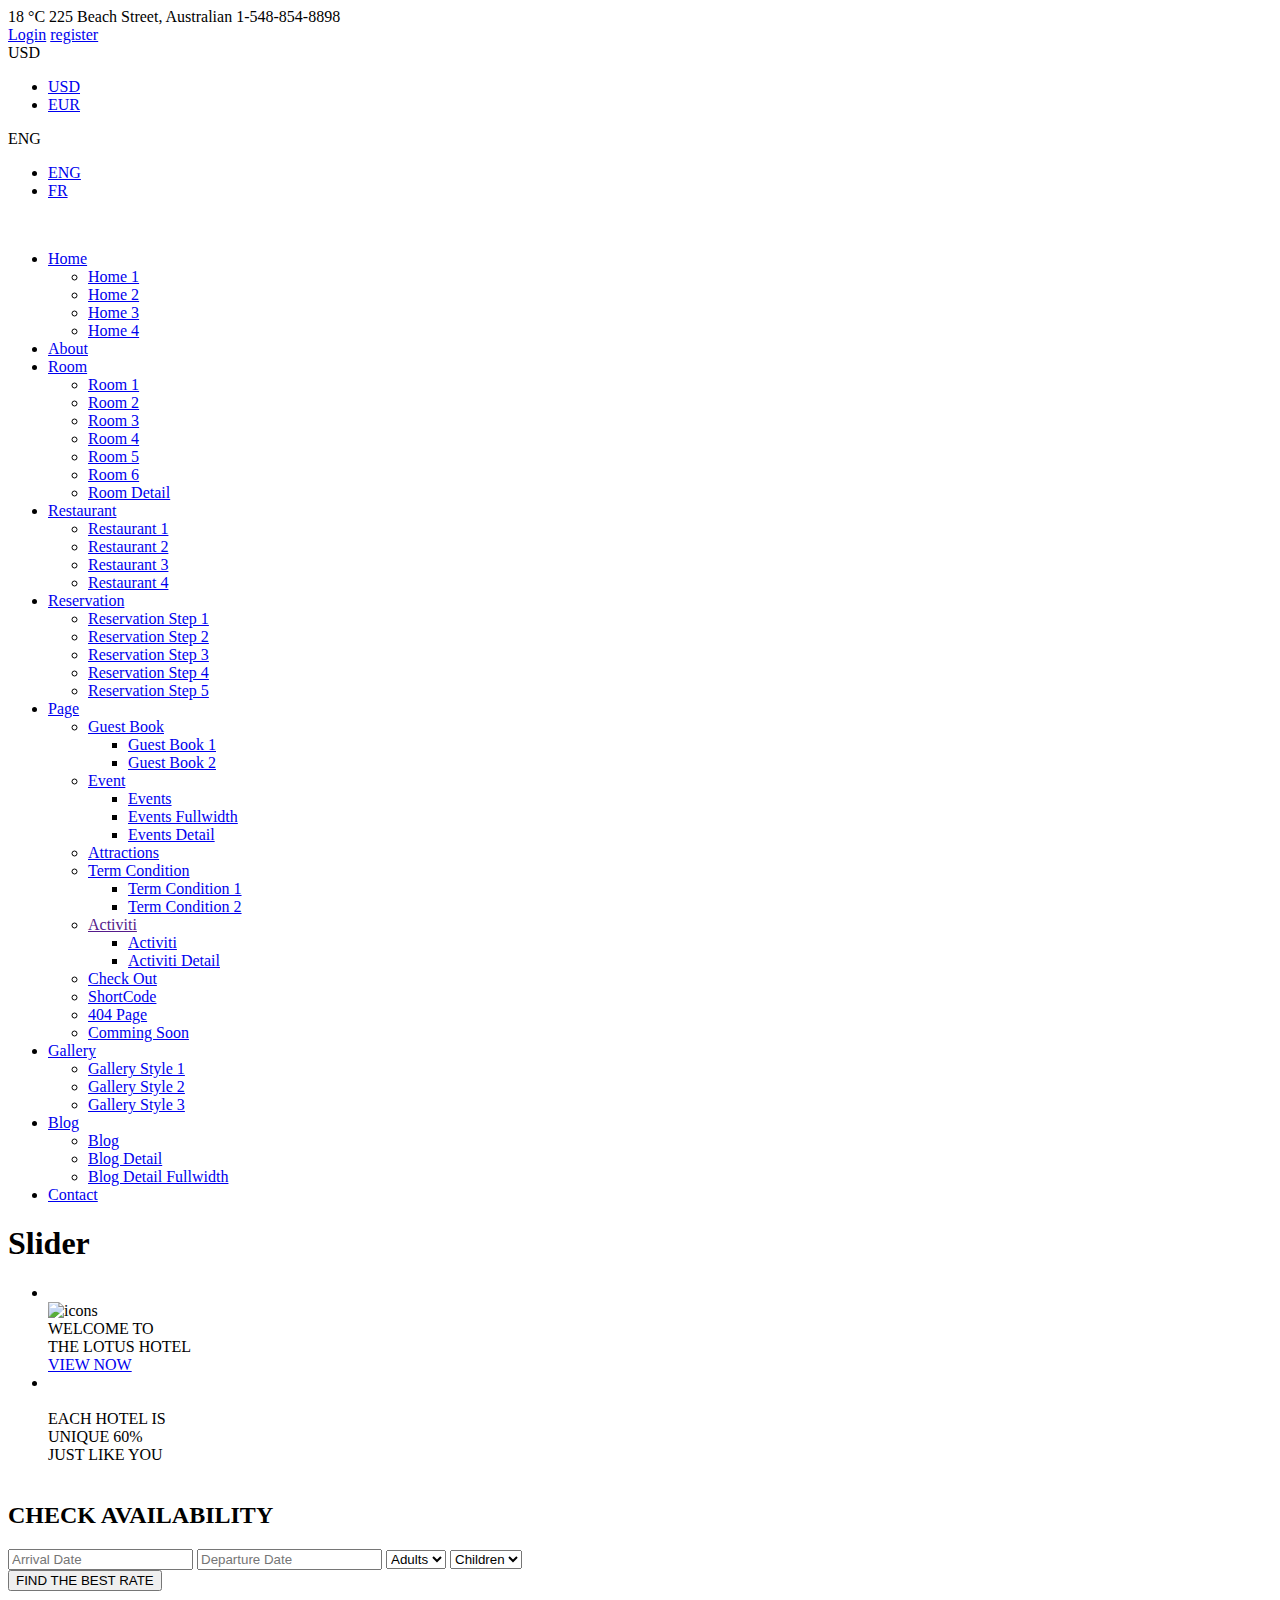
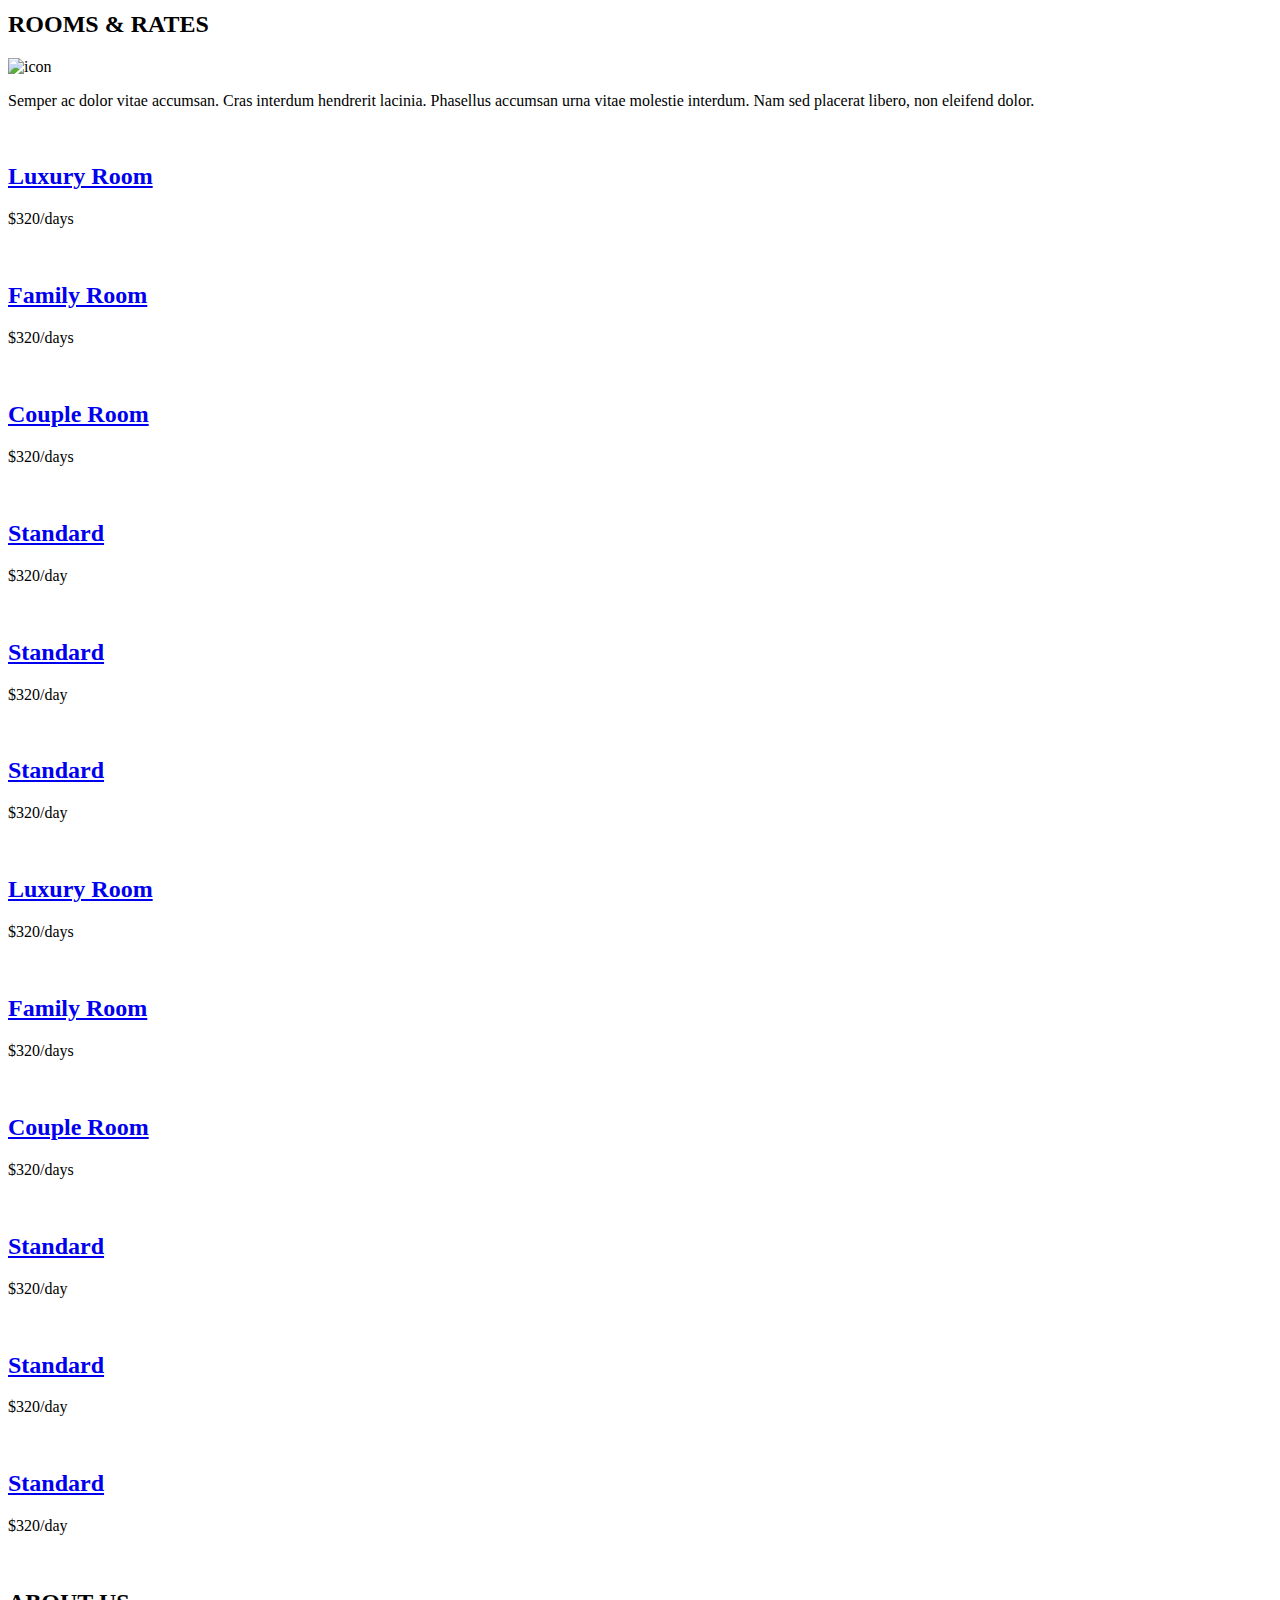
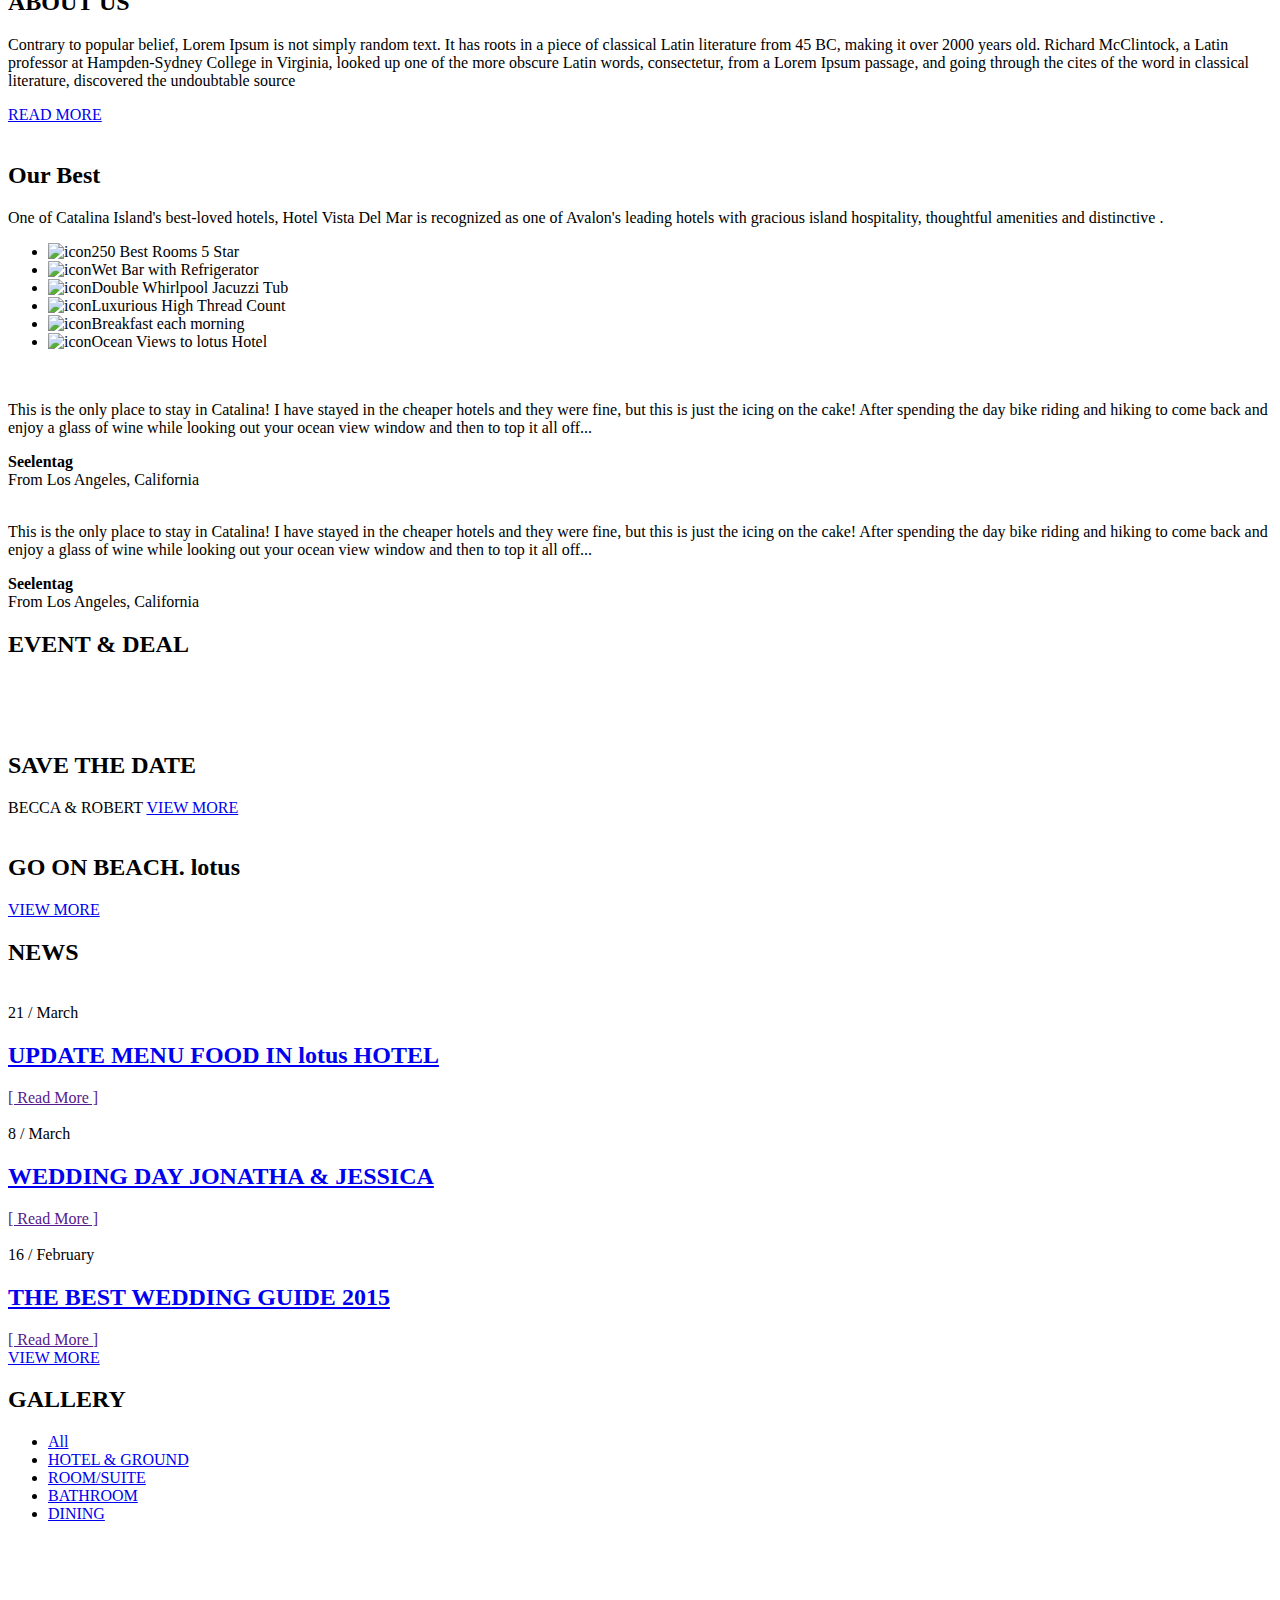
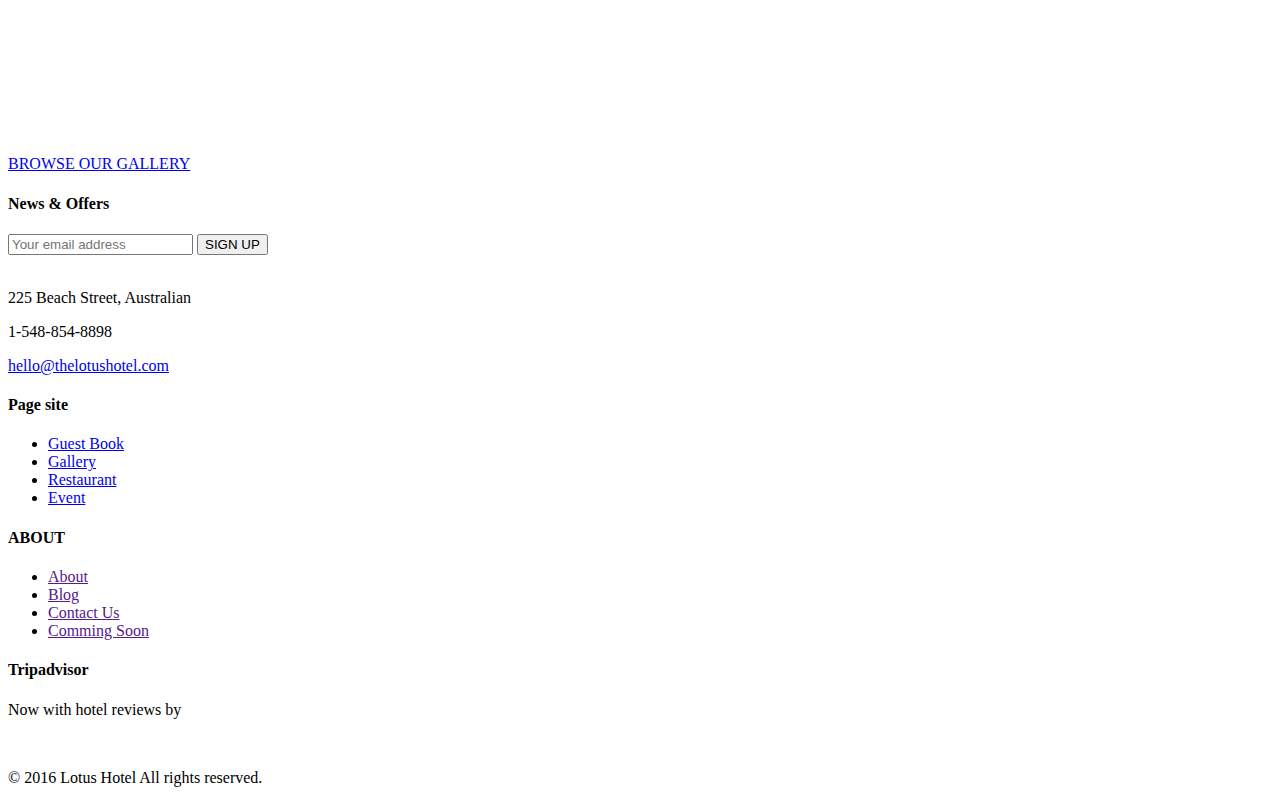
==== index.html @ 142d46b5 "Add files via upload" ====
<!DOCTYPE html>
<html lang="en">
<head>
    <meta charset="utf-8">
    <!-- TITLE -->
    <title>Index 1</title>

    <meta name="viewport" content="width=device-width, initial-scale=1.0, maximum-scale=1.0, user-scalable=no">
    <meta name="format-detection" content="telephone=no">
    <meta name="apple-mobile-web-app-capable" content="yes">
    <link rel="shortcut icon" href="images/favicon.png"/>

    <!-- GOOGLE FONT -->
    <link href='http://fonts.googleapis.com/css?family=Hind:400,300,500,600%7cMontserrat:400,700' rel='stylesheet' type='text/css'>

    <!-- CSS LIBRARY -->
    <link rel="stylesheet" type="text/css" href="css/lib/font-awesome.min.css">
    <link rel="stylesheet" type="text/css" href="css/lib/font-lotusicon.css">
    <link rel="stylesheet" type="text/css" href="css/lib/bootstrap.min.css">
    <link rel="stylesheet" type="text/css" href="css/lib/owl.carousel.css">
    <link rel="stylesheet" type="text/css" href="css/lib/jquery-ui.min.css">
    <link rel="stylesheet" type="text/css" href="css/lib/magnific-popup.css">
    <link rel="stylesheet" type="text/css" href="css/lib/settings.css">
    <link rel="stylesheet" type="text/css" href="css/lib/bootstrap-select.min.css">

    <!-- MAIN STYLE -->
    <link rel="stylesheet" type="text/css" href="css/style.css">
    
    <!--[if lt IE 9]>
        <script src="http://html5shim.googlecode.com/svn/trunk/html5.js"></script>
        <script src="http://css3-mediaqueries-js.googlecode.com/svn/trunk/css3-mediaqueries.js"></script>
    <![endif]-->
</head>

<!--[if IE 7]> <body class="ie7 lt-ie8 lt-ie9 lt-ie10"> <![endif]-->
<!--[if IE 8]> <body class="ie8 lt-ie9 lt-ie10"> <![endif]-->
<!--[if IE 9]> <body class="ie9 lt-ie10"> <![endif]-->
<!--[if (gt IE 9)|!(IE)]><!--> <body> <!--<![endif]-->
    
    <!-- PRELOADER -->
    <div id="preloader">
        <span class="preloader-dot"></span>
    </div>
    <!-- END / PRELOADER -->

    <!-- PAGE WRAP -->
    <div id="page-wrap">

        <!-- HEADER -->
        <header id="header">
            
            <!-- HEADER TOP -->
            <div class="header_top">
                <div class="container">
                    <div class="header_left float-left">
                        <span><i class="lotus-icon-cloud"></i> 18 °C</span>
                        <span><i class="lotus-icon-location"></i> 225 Beach Street, Australian</span>
                        <span><i class="lotus-icon-phone"></i> 1-548-854-8898</span>
                    </div>
                    <div class="header_right float-right">

                        <span class="login-register">
                            <a href="login.html">Login</a>
                            <a href="register.html">register</a>
                        </span>

                        <div class="dropdown currency">
                            <span>USD <i class="fa fa"></i></span>
                            <ul>
                                <li class="active"><a href="#">USD</a></li>
                                <li><a href="#">EUR</a></li>
                            </ul>
                        </div>

                        <div class="dropdown language">
                            <span>ENG</span>

                            <ul>
                                <li class="active"><a href="#">ENG</a></li>
                                <li><a href="#">FR</a></li>
                            </ul>
                        </div>

                    </div>
                </div>
            </div>
            <!-- END / HEADER TOP -->
            
            <!-- HEADER LOGO & MENU -->
            <div class="header_content" id="header_content">

                <div class="container">
                    <!-- HEADER LOGO -->
                    <div class="header_logo">
                        <a href="#"><img src="images/logo-header.png" alt=""></a>
                    </div>
                    <!-- END / HEADER LOGO -->
                    
                    <!-- HEADER MENU -->
                    <nav class="header_menu">
                        <ul class="menu">
                            <li class="current-menu-item">
                                <a href="index.html">Home <span class="fa fa-caret-down"></span></a>
                                <ul class="sub-menu">
                                    <li class="current-menu-item"><a href="index.html">Home 1</a></li>
                                    <li><a href="index-2.html">Home 2</a></li>
                                    <li><a href="index-3.html">Home 3</a></li>
                                    <li><a href="index-4.html">Home 4</a></li>
                                </ul>
                            </li>
                            <li><a href="about.html">About</a></li>
                            
                            <li>
                                <a href="#">Room <span class="fa fa-caret-down"></span></a>
                                <ul class="sub-menu">
                                    <li><a href="room-1.html">Room 1</a></li>
                                    <li><a href="room-2.html">Room 2</a></li>
                                    <li><a href="room-3.html">Room 3</a></li>
                                    <li><a href="room-4.html">Room 4</a></li>
                                    <li><a href="room-5.html">Room 5</a></li>
                                    <li><a href="room-6.html">Room 6</a></li>
                                    <li><a href="room-detail.html">Room Detail</a></li>
                                </ul>
                            </li>
                            <li>
                                <a href="#">Restaurant <span class="fa fa-caret-down"></span></a>
                                <ul class="sub-menu">
                                    <li><a href="restaurants-1.html">Restaurant 1</a></li>
                                    <li><a href="restaurants-2.html">Restaurant 2</a></li>
                                    <li><a href="restaurants-3.html">Restaurant 3</a></li>
                                    <li><a href="restaurants-4.html">Restaurant 4</a></li>
                                </ul>
                            </li>
                            <li>
                                <a href="#">Reservation <span class="fa fa-caret-down"></span></a>
                                <ul class="sub-menu">
                                    <li><a href="reservation-step-1.html">Reservation Step 1</a></li>
                                    <li><a href="reservation-step-2.html">Reservation Step 2</a></li>
                                    <li><a href="reservation-step-3.html">Reservation Step 3</a></li>
                                    <li><a href="reservation-step-4.html">Reservation Step 4</a></li>
                                    <li><a href="reservation-step-5.html">Reservation Step 5</a></li>
                                </ul>
                            </li>
                            <li>
                                <a href="#">Page <span class="fa fa-caret-down"></span></a>
                                <ul class="sub-menu">
                                    <li>
                                        <a href="#">Guest Book <span class="fa fa-caret-right"></span></a>
                                        <ul class="sub-menu">
                                            <li><a href="guest-book.html">Guest Book 1</a></li>
                                            <li><a href="guest-book-2.html">Guest Book 2</a></li>
                                        </ul>
                                    </li>
                                    
                                    <li>
                                        <a href="#">Event <span class="fa fa-caret-right"></span></a>
                                        <ul class="sub-menu">
                                            <li><a href="events.html">Events</a></li>
                                            <li><a href="events-fullwidth.html">Events Fullwidth</a></li>
                                            <li><a href="events-detail.html">Events Detail</a></li>
                                        </ul>
                                    </li>
                                    <li>
                                        <a href="attractions.html">Attractions</a>
                                    </li>
                                    <li>
                                        <a href="#">Term Condition <span class="fa fa-caret-right"></span></a>
                                        <ul class="sub-menu">
                                            <li><a href="term-condition.html">Term Condition 1</a></li>
                                            <li><a href="term-condition-2.html">Term Condition 2</a></li>
                                        </ul>
                                    </li>
                                    <li>
                                        <a href="">Activiti <span class="fa fa-caret-down"></span></a>
                                        <ul class="sub-menu">
                                            <li><a href="activiti.html">Activiti</a></li>
                                            <li><a href="activiti-detail.html">Activiti Detail</a></li>
                                        </ul>
                                    </li>
                                    <li><a href="check-out.html">Check Out</a></li>
                                    <li><a href="shortcode.html">ShortCode</a></li>
                                    <li><a href="page-404.html">404 Page</a></li>
                                    <li><a href="comingsoon.html">Comming Soon</a></li>
                                </ul>
                            </li>
                            <li>
                                <a href="#">Gallery <span class="fa fa-caret-down"></span></a>
                                <ul class="sub-menu">
                                    <li><a href="gallery.html">Gallery Style 1</a></li>
                                    <li><a href="gallery-2.html">Gallery Style 2</a></li>
                                    <li><a href="gallery-3.html">Gallery Style 3</a></li>
                                </ul>
                            </li>
                            <li>
                                <a href="#">Blog <span class="fa fa-caret-down"></span></a>
                                <ul class="sub-menu">
                                    <li><a href="blog.html">Blog</a></li>
                                    <li><a href="blog-detail.html">Blog Detail</a></li>
                                    <li><a href="blog-detail-fullwidth.html">Blog Detail Fullwidth</a></li>
                                </ul>
                            </li>
                            <li><a href="contact.html">Contact</a></li>
                        </ul>
                    </nav>
                    <!-- END / HEADER MENU -->

                    <!-- MENU BAR -->
                    <span class="menu-bars">
                        <span></span>
                    </span>
                    <!-- END / MENU BAR -->

                </div>
            </div>
            <!-- END / HEADER LOGO & MENU -->

        </header>
        <!-- END / HEADER -->
        
        <!-- BANNER SLIDER -->
        <section class="section-slider">
            <h1 class="element-invisible">Slider</h1>
            <div id="slider-revolution">
                <ul>
                    <li data-transition="fade">
                        <img src="images/slider/img-1.jpg" data-bgposition="left center" data-duration="14000" data-bgpositionend="right center" alt="">
                        
                        <div class="tp-caption sft fadeout slider-caption-sub slider-caption-1" data-x="center" data-y="100" data-speed="700" data-start="1500" data-easing="easeOutBack">
                         <img src="images/slider/hom1-slide1.png" alt="icons">
                        </div>

                        <div class="tp-caption sft fadeout slider-caption-sub slider-caption-1" data-x="center" data-y="240" data-speed="700" data-start="1500" data-easing="easeOutBack">
                         WELCOME TO
                        </div>

                        <div class="tp-caption sfb fadeout slider-caption slider-caption-sub-1" data-x="center" data-y="280" data-speed="700" data-easing="easeOutBack"  data-start="2000">THE LOTUS HOTEL</div>
                        
                        <a href="#" class="tp-caption sfb fadeout awe-btn awe-btn-12 awe-btn-slider" data-x="center" data-y="380" data-easing="easeOutBack" data-speed="700" data-start="2200">VIEW NOW</a>
                    </li> 

                    <li data-transition="fade">
                        <img src="images/slider/img-1.jpg" data-bgposition="left center" data-duration="14000" data-bgpositionend="right center" alt="">

                        <div class="tp-caption sft fadeout" data-x="center" data-y="195" data-speed="700" data-start="1300" data-easing="easeOutBack">
                          <img src="images/icon-slider-1.png" alt="">
                        </div>
            
                        <div class="tp-caption sft fadeout slider-caption-sub slider-caption-sub-3" data-x="center" data-y="220" data-speed="700" data-start="1500" data-easing="easeOutBack">
                           EACH HOTEL IS
                        </div>

                        <div class="tp-caption sfb fadeout slider-caption slider-caption-3" data-x="center" data-y="260" data-speed="700" data-easing="easeOutBack"  data-start="2000">
                            UNIQUE 60%
                        </div>
                        
                        <div class="tp-caption sfb fadeout slider-caption-sub slider-caption-sub-3" data-x="center" data-y="365" data-easing="easeOutBack" data-speed="700" data-start="2200">JUST LIKE YOU</div>

                        <div class="tp-caption sfb fadeout slider-caption-sub slider-caption-sub-3" data-x="center" data-y="395" data-easing="easeOutBack" data-speed="700" data-start="2400"><img src="images/icon-slider-2.png" alt=""></div>
                    </li> 

                </ul>
            </div>

        </section>
        <!-- END / BANNER SLIDER -->

        <!-- CHECK AVAILABILITY -->
        <section class="section-check-availability">
            <div class="container">
                <div class="check-availability">
                    <div class="row">
                        <div class="col-lg-3">
                            <h2>CHECK AVAILABILITY</h2>
                        </div>
                        <div class="col-lg-9">
                            <form id="ajax-form-search-room" action="search_step_2.php" method="post">
                                <div class="availability-form">
                                    <input type="text" name="arrive" class="awe-calendar from" placeholder="Arrival Date">
                                    <input type="text" name="departure" class="awe-calendar to" placeholder="Departure Date">

                                    <select class="awe-select" name="adults">
                                        <option>Adults</option>
                                        <option>1</option>
                                        <option>2</option>
                                        <option>3</option>
                                    </select>
                                    <select class="awe-select" name="children">
                                        <option>Children</option>
                                        <option>1</option>
                                        <option>2</option>
                                        <option>3</option>
                                    </select>
                                    <div class="vailability-submit">
                                        <button class="awe-btn awe-btn-13">FIND THE BEST RATE</button>
                                    </div>
                                </div>
                            </form>
                        </div>
                    </div>
                </div>
            </div>
        </section>
        <!-- END / CHECK AVAILABILITY -->

        <!-- ACCOMD ODATIONS -->
        <section class="section-accomd awe-parallax bg-14">
            <div class="container">
                <div class="accomd-modations">
                    <div class="row">
                        <div class="col-md-12">
                            <div class="accomd-modations-header">
                                <h2 class="heading">ROOMS & RATES</h2>
                                <img src="images/icon-accmod.png" alt="icon">
                                <p>Semper ac dolor vitae accumsan. Cras interdum hendrerit lacinia. Phasellus accumsan urna vitae molestie interdum. Nam sed placerat libero, non eleifend dolor.</p>
                            </div>
                        </div>
                        <div class="col-md-12">
                            <div class="accomd-modations-content owl-single">
                                
                                <div class="row">

                                    <!-- ITEM -->
                                    <div class="col-xs-4">
                                        <div class="accomd-modations-room">
                                            <div class="img">
                                                <a href="#"><img src="images/room/img-1.jpg" alt=""></a>
                                            </div>
                                            <div class="text">
                                                <h2><a href="#">Luxury Room</a></h2>
                                                <p class="price">
                                                    <span class="amout">$320</span>/days
                                                </p>
                                            </div>
                                        </div>
                                    </div>
                                    <!-- END / ITEM -->
                                    
                                    <!-- ITEM -->
                                    <div class="col-xs-4">
                                        <div class="accomd-modations-room">
                                            <div class="img">
                                                <a href="#"><img src="images/room/img-1.jpg" alt=""></a>
                                            </div>
                                            <div class="text">
                                                <h2><a href="#">Family Room</a></h2>
                                                <p class="price">
                                                    <span class="amout">$320</span>/days
                                                </p>
                                            </div>
                                        </div>
                                    </div>
                                    <!-- END / ITEM -->
                                    
                                    <!-- ITEM -->
                                    <div class="col-xs-4">
                                        <div class="accomd-modations-room">
                                            <div class="img">
                                                <a href="#"><img src="images/room/img-1.jpg" alt=""></a>
                                            </div>
                                            <div class="text">
                                                <h2><a href="#">Couple Room</a></h2>
                                                <p class="price">
                                                    <span class="amout">$320</span>/days
                                                </p>
                                            </div>
                                        </div>
                                    </div>
                                    <!-- END / ITEM -->
                                    
                                    <!-- ITEM -->
                                    <div class="col-xs-4">
                                        <div class="accomd-modations-room">
                                            <div class="img">
                                                <a href="#"><img src="images/room/img-1.jpg" alt=""></a>
                                            </div>
                                            <div class="text">
                                                <h2><a href="#">Standard</a></h2>
                                                <p class="price">
                                                    <span class="amout">$320</span>/day
                                                </p>
                                            </div>
                                        </div>
                                    </div>
                                    <!-- END / ITEM -->
                                    
                                    <!-- ITEM -->
                                    <div class="col-xs-4">
                                        <div class="accomd-modations-room">
                                            <div class="img">
                                                <a href="#"><img src="images/room/img-1.jpg" alt=""></a>
                                            </div>
                                            <div class="text">
                                                <h2><a href="#">Standard</a></h2>
                                                <p class="price">
                                                    <span class="amout">$320</span>/day
                                                </p>
                                            </div>
                                        </div>
                                    </div>
                                    <!-- END / ITEM -->

                                    
                                    <!-- ITEM -->
                                    <div class="col-xs-4">
                                        <div class="accomd-modations-room">
                                            <div class="img">
                                                <a href="#"><img src="images/room/img-1.jpg" alt=""></a>
                                            </div>
                                            <div class="text">
                                                <h2><a href="#">Standard</a></h2>
                                                <p class="price">
                                                    <span class="amout">$320</span>/day
                                                </p>
                                            </div>
                                        </div>
                                    </div>
                                    <!-- END / ITEM -->


                                </div>

                                <div class="row">

                                    <!-- ITEM -->
                                    <div class="col-xs-4">
                                        <div class="accomd-modations-room">
                                            <div class="img">
                                                <a href="#"><img src="images/room/img-1.jpg" alt=""></a>
                                            </div>
                                            <div class="text">
                                                <h2><a href="#">Luxury Room</a></h2>
                                                <p class="price">
                                                    <span class="amout">$320</span>/days
                                                </p>
                                            </div>
                                        </div>
                                    </div>
                                    <!-- END / ITEM -->
                                    
                                    <!-- ITEM -->
                                    <div class="col-xs-4">
                                        <div class="accomd-modations-room">
                                            <div class="img">
                                                <a href="#"><img src="images/room/img-1.jpg" alt=""></a>
                                            </div>
                                            <div class="text">
                                                <h2><a href="#">Family Room</a></h2>
                                                <p class="price">
                                                    <span class="amout">$320</span>/days
                                                </p>
                                            </div>
                                        </div>
                                    </div>
                                    <!-- END / ITEM -->
                                    
                                    <!-- ITEM -->
                                    <div class="col-xs-4">
                                        <div class="accomd-modations-room">
                                            <div class="img">
                                                <a href="#"><img src="images/room/img-1.jpg" alt=""></a>
                                            </div>
                                            <div class="text">
                                                <h2><a href="#">Couple Room</a></h2>
                                                <p class="price">
                                                    <span class="amout">$320</span>/days
                                                </p>
                                            </div>
                                        </div>
                                    </div>
                                    <!-- END / ITEM -->
                                    
                                    <!-- ITEM -->
                                    <div class="col-xs-4">
                                        <div class="accomd-modations-room">
                                            <div class="img">
                                                <a href="#"><img src="images/room/img-1.jpg" alt=""></a>
                                            </div>
                                            <div class="text">
                                                <h2><a href="#">Standard</a></h2>
                                                <p class="price">
                                                    <span class="amout">$320</span>/day
                                                </p>
                                            </div>
                                        </div>
                                    </div>
                                    <!-- END / ITEM -->
                                    
                                    <!-- ITEM -->
                                    <div class="col-xs-4">
                                        <div class="accomd-modations-room">
                                            <div class="img">
                                                <a href="#"><img src="images/room/img-1.jpg" alt=""></a>
                                            </div>
                                            <div class="text">
                                                <h2><a href="#">Standard</a></h2>
                                                <p class="price">
                                                    <span class="amout">$320</span>/day
                                                </p>
                                            </div>
                                        </div>
                                    </div>
                                    <!-- END / ITEM -->
                                    
                                    <!-- ITEM -->
                                    <div class="col-xs-4">
                                        <div class="accomd-modations-room">
                                            <div class="img">
                                                <a href="#"><img src="images/room/img-1.jpg" alt=""></a>
                                            </div>
                                            <div class="text">
                                                <h2><a href="#">Standard</a></h2>
                                                <p class="price">
                                                    <span class="amout">$320</span>/day
                                                </p>
                                            </div>
                                        </div>
                                    </div>
                                    <!-- END / ITEM -->

                                </div>

                            </div>
                        </div>
                    </div>
                </div>
            </div>

        </section>
        <!-- END / ACCOMD ODATIONS -->

        <!-- ABOUT -->
        <section class="section-home-about bg-white">
            <div class="container">
                <div class="home-about">
                    <div class="row">
                        <div class="col-md-6">
                            <div class="img">
                                <a href="#"><img src="images/home/about/img-1.jpg" alt=""></a>
                            </div>
                        </div>
                        <div class="col-md-6">
                            <div class="text">
                                <h2 class="heading">ABOUT US</h2>
                                <span class="box-border"></span>
                                <p>Contrary to popular belief, Lorem Ipsum is not simply random text. It has roots in a piece of classical Latin literature from 45 BC, making it over 2000 years old. Richard McClintock, a Latin professor at Hampden-Sydney College in Virginia, looked up one of the more obscure Latin words, consectetur, from a Lorem Ipsum passage, and going through the cites of the word in classical literature, discovered the undoubtable source</p>
                                <a href="#" class="awe-btn awe-btn-default">READ MORE</a>
                            </div>
                        </div>
                    </div>
                </div>
            </div>
        </section>
        <!-- END / ABOUT -->

        <!-- OUR BEST -->
        <section class="section-our-best bg-white">
            <div class="container">

                <div class="our-best">
                    <div class="row">

                        <div class="col-md-6 col-md-push-6">
                            <div class="img">
                                <img src="images/home/ourbest/img-1.jpg" alt="">
                            </div>
                        </div>

                        <div class="col-md-6 col-md-pull-6 ">
                            <div class="text">
                                <h2 class="heading">Our Best</h2>
                                <p>One of Catalina Island's best-loved hotels, Hotel Vista Del Mar is recognized as one of Avalon's leading hotels with gracious island hospitality, thoughtful amenities and distinctive .</p>
                                <ul>
                                    <li><img src="images/home/ourbest/icon-3.png" alt="icon">250 Best Rooms  5 Star</li>
                                    <li><img src="images/home/ourbest/icon-2.png" alt="icon">Wet Bar with Refrigerator</li>
                                    <li><img src="images/home/ourbest/icon-4.png" alt="icon">Double Whirlpool Jacuzzi Tub</li>
                                    <li><img src="images/home/ourbest/icon-5.png" alt="icon">Luxurious High Thread Count </li>
                                    <li><img src="images/home/ourbest/icon-1.png" alt="icon">Breakfast each morning</li>
                                    <li><img src="images/home/ourbest/icon-6.png" alt="icon">Ocean Views to lotus Hotel</li>
                                </ul>
                            </div>
                        </div>

                    </div>
                </div>

            </div>
        </section>
        <!-- END / OUR BEST -->

        <!-- HOME GUEST BOOK -->
        <div class="section-home-guestbook awe-parallax bg-13">
            <div class="container">
                <div class="home-guestbook"> 
                    <div class="row">
                        <div class="col-md-12 col-lg-12">
                            <div class="guestbook-content owl-single">
                                
                                <!-- ITEM -->
                                <div class="guestbook-item">
                                    <div class="img">
                                        <img src="images/avatar/img-5.jpg" alt="">
                                    </div>
                                
                                    <div class="text">
                                        <p>This is the only place to stay in Catalina! I have stayed in the cheaper hotels and they were fine, but this is just the icing on the cake! After spending the day bike riding and hiking to come back and enjoy a glass of wine while looking out your ocean view window and then to top it all off...</p>
                                        <span><strong>Seelentag</strong></span><br>
                                        <span>From Los Angeles, California</span>
                                    </div> 
                                </div>
                                <!-- ITEM -->

                                <!-- ITEM -->
                                <div class="guestbook-item">
                                    <div class="img">
                                        <img src="images/avatar/img-5.jpg" alt="">
                                    </div>
                                
                                    <div class="text">
                                        <p>This is the only place to stay in Catalina! I have stayed in the cheaper hotels and they were fine, but this is just the icing on the cake! After spending the day bike riding and hiking to come back and enjoy a glass of wine while looking out your ocean view window and then to top it all off...</p>
                                        <span><strong>Seelentag</strong></span><br>
                                        <span>From Los Angeles, California</span>
                                    </div> 
                                </div>
                                <!-- ITEM -->
                            
                            </div>
                        </div>
                    </div>

                </div>
            </div>

        </div>
        <!-- END / HOME GUEST BOOK -->

        <!-- HOME NEW -->
        <section class="section-event-news bg-white">
            <div class="container">

                <div class="event-news">
                    <div class="row">
                        
                        <!-- EVENT -->
                        <div class="col-md-6">
                            <div class="event">
                                <h2 class="heading">EVENT &amp; DEAL</h2>
                                <span class="box-border w350"></span>

                                <div class="row">

                                    <!-- ITEM -->
                                    <div class="col-xs-12 col-sm-12">
                                        <div class="event-slide owl-single">

                                            <div class="event-item">
                                                <div class="img hover-zoom">
                                                    <a href="#">
                                                        <img src="images/home/eventdeal/img-1.jpg" alt="">
                                                    </a>
                                                </div>
                                            </div>

                                            <div class="event-item">
                                                <div class="img hover-zoom">
                                                    <a href="#">
                                                        <img src="images/home/eventdeal/img-1.jpg" alt="">
                                                    </a>
                                                </div>
                                            </div>

                                        </div>
                                    </div>
                                    <!-- END / ITEM -->

                                    <!-- ITEM -->
                                    <div class="col-xs-6">
                                        <div class="event-item">
                                            <div class="img hover-zoom">
                                                <a href="#">
                                                    <img src="images/home/eventdeal/img-2.jpg" alt="">
                                                </a>
                                            </div>
                                            <div class="text">
                                                <div class="text-cn">
                                                    <h2>SAVE THE DATE</h2>
                                                    <span>BECCA &amp; ROBERT</span>
                                                    <a href="#" class="awe-btn awe-btn-12">VIEW MORE</a>
                                                </div>
                                            </div>
                                        </div>
                                    </div>
                                    <!-- END / ITEM -->

                                    <!-- ITEM -->
                                    <div class="col-xs-6">
                                        <div class="event-item">
                                            <div class="img hover-zoom">
                                                <a href="#">
                                                    <img src="images/home/eventdeal/img-2.jpg" alt="">
                                                </a>
                                            </div>
                                            <div class="text">
                                                <div class="text-cn">
                                                    <h2>GO ON BEACH. lotus </h2>
                                                    <a href="#" class="awe-btn awe-btn-12">VIEW MORE</a>
                                                </div>
                                            </div>
                                        </div>
                                    </div>
                                    <!-- END / ITEM -->

                                </div>
                            </div>
                        </div>
                        <!-- END / EVENT -->
                        
                        <!-- NEWS -->
                        <div class="col-md-6">
                            <div class="news">
                                <h2 class="heading">NEWS</h2>
                                <span class="box-border w350 space-5"></span>

                                <div class="row">

                                    <!-- ITEM -->
                                    <div class="col-md-12">
                                        <div class="news-item">
                                            <div class="img">
                                                <a href="#"><img src="images/home/lotusnews/img-1.jpg" alt=""></a>
                                            </div>
                                            <div class="text">
                                                <span class="date">21 / March</span>
                                                <h2><a href="#">UPDATE MENU FOOD IN lotus HOTEL</a></h2>
                                                <a href="" class="read-more">[ Read More ]</a>
                                            </div>
                                        </div>
                                    </div>
                                    <!-- END / ITEM -->

                                    <!-- ITEM -->
                                    <div class="col-md-12">
                                        <div class="news-item">
                                            <div class="img">
                                                <a href="#"><img src="images/home/lotusnews/img-1.jpg" alt=""></a>
                                            </div>
                                            <div class="text">
                                                <span class="date">8 / March</span>
                                                <h2><a href="#">WEDDING DAY JONATHA &amp; JESSICA</a></h2>
                                                <a href="" class="read-more">[ Read More ]</a>
                                            </div>
                                        </div>
                                    </div>
                                    <!-- END / ITEM -->

                                    <!-- ITEM -->
                                    <div class="col-md-12">
                                        <div class="news-item">
                                            <div class="img">
                                                <a href="#"><img src="images/home/lotusnews/img-1.jpg" alt=""></a>
                                            </div>
                                            <div class="text">
                                                <span class="date">16 / February</span>
                                                <h2><a href="#">THE BEST WEDDING GUIDE 2015</a></h2>
                                                <a href="" class="read-more">[ Read More ]</a>
                                            </div>
                                        </div>
                                    </div>
                                    <!-- END / ITEM -->

                                </div>

                                <a href="#" class="awe-btn awe-btn-default">VIEW MORE</a>

                            </div>

                        </div>
                        <!-- END / NEWS -->

                    </div>

                    <div class="hr"></div>

                </div>

            </div>
        </section>
        <!-- END / HOME NEW -->
        
        <!-- GALLERY -->
        <section class="section-gallery bg-white">
            
            <div class="gallery  no-padding">
                <h2 class="heading text-center">GALLERY</h2>
                
                <!-- FILTER -->
                <div class="gallery-cat text-center">
                    <ul class="list-inline">
                        <li class="active"><a href="#" data-filter="*">All</a></li>
                        <li><a href="#" data-filter=".ground">HOTEL &amp; GROUND</a></li>
                        <li><a href="#" data-filter=".suite">ROOM/SUITE </a></li>
                        <li><a href="#" data-filter=".bathroom">BATHROOM</a></li>
                        <li><a href="#" data-filter=".dining">DINING</a></li>
                    </ul>
                </div>
                <!-- END / FILTER -->

                <!-- GALLERY CONTENT -->
                <div class="gallery-content hover-img">
                    <div class="row">
                        <div class="gallery-isotope col-6 pd-0">

                            <!-- ITEM SIZE -->
                                <div class="item-size"></div>
                                <!-- END / ITEM SIZE -->
                            <!-- ITEM -->
                            
                            <div class="item-isotope suite dining ">
                                <div class="gallery_item">
                                    <a  href="images/gallery/popup/img-1.jpg" class="gallery-popup mfp-image" title="Luxury Room view all">
                                        <img src="images/gallery/img-1.jpg" alt="">
                                    </a>
                                </div>
                            </div>
                            <!-- END / ITEM -->

                            <!-- ITEM -->
                            <div class="item-isotope  ground bathroom suite">
                                <div class="gallery_item">
                                    <a  href="images/gallery/popup/img-1.jpg" class="gallery-popup mfp-image" title="Luxury Room view all">
                                        <img src="images/gallery/img-1.jpg" alt="">
                                    </a>
                                </div>
                            </div>
                            <!-- END / ITEM -->

                            <!-- ITEM -->
                            <div class="item-isotope ground bathroom dining">
                                <div class="gallery_item">
                                    <a  href="images/gallery/popup/img-1.jpg" class="gallery-popup mfp-image" title="Luxury Room view all">
                                        <img src="images/gallery/img-1.jpg" alt="">
                                    </a>
                                </div>
                            </div>
                            <!-- END / ITEM -->

                            <!-- ITEM -->
                            <div class="item-isotope suite dining">
                                <div class="gallery_item">
                                    <a  href="images/gallery/popup/img-1.jpg" class="gallery-popup mfp-image" title="Luxury Room view all">
                                        <img src="images/gallery/img-1.jpg" alt="">
                                    </a>
                                </div>
                            </div>
                            <!-- END / ITEM -->

                            <!-- ITEM -->
                            <div class="item-isotope  ground suite dining">
                                <div class="gallery_item">
                                    <a  href="images/gallery/popup/img-1.jpg" class="gallery-popup mfp-image" title="Luxury Room view all">
                                        <img src="images/gallery/img-1.jpg" alt="">
                                    </a>
                                </div>
                            </div>
                            <!-- END / ITEM -->

                            <!-- ITEM -->
                            <div class="item-isotope ground bathroom dining">
                                <div class="gallery_item">
                                    <a  href="images/gallery/popup/img-1.jpg" class="gallery-popup mfp-image" title="Luxury Room view all">
                                        <img src="images/gallery/img-1.jpg" alt="">
                                    </a>
                                </div>
                            </div>
                            <!-- END / ITEM -->

                            <!-- ITEM -->
                            <div class="item-isotope ground suite dining">
                                <div class="gallery_item">
                                    <a  href="images/gallery/popup/img-1.jpg" class="gallery-popup mfp-image" title="Luxury Room view all">
                                        <img src="images/gallery/img-1.jpg" alt="">
                                    </a>
                                </div>
                            </div>
                            <!-- END / ITEM -->

                            <!-- ITEM -->
                            <div class="item-isotope bathroom suite dining">
                                <div class="gallery_item">
                                    <a  href="images/gallery/popup/img-1.jpg" class="gallery-popup mfp-image" title="Luxury Room view all">
                                        <img src="images/gallery/img-1.jpg" alt="">
                                    </a>
                                </div>
                            </div>
                            <!-- END / ITEM -->

                            <!-- ITEM -->
                            <div class="item-isotope bathroom suite dining">
                                <div class="gallery_item">
                                    <a  href="images/gallery/popup/img-1.jpg" class="gallery-popup mfp-image" title="Luxury Room view all">
                                        <img src="images/gallery/img-1.jpg" alt="">
                                    </a>
                                </div>
                            </div>
                            <!-- END / ITEM -->

                            <!-- ITEM -->
                            <div class="item-isotope ground bathroom">
                                <div class="gallery_item">
                                    <a  href="images/gallery/popup/img-1.jpg" class="gallery-popup mfp-image" title="Luxury Room view all">
                                        <img src="images/gallery/img-1.jpg" alt="">
                                    </a>
                                </div>
                            </div>
                            <!-- END / ITEM -->

                            <!-- ITEM -->
                            <div class="item-isotope ground bathroom suite ">
                                <div class="gallery_item">
                                    <a  href="images/gallery/popup/img-1.jpg" class="gallery-popup mfp-image" title="Luxury Room view all">
                                        <img src="images/gallery/img-1.jpg" alt="">
                                    </a>
                                </div>
                            </div>
                            <!-- END / ITEM -->

                            <!-- ITEM -->
                            <div class="item-isotope ground bathroom">
                                <div class="gallery_item">
                                    <a  href="images/gallery/popup/img-1.jpg" class="gallery-popup mfp-image" title="Luxury Room view all">
                                        <img src="images/gallery/img-1.jpg" alt="">
                                    </a>
                                </div>
                            </div>
                            <!-- END / ITEM -->

                        </div>
                    </div>

                    <div class="our-gallery text-center">
                        <a href="#" class="awe-btn awe-btn-default">BROWSE OUR GALLERY</a>
                    </div>

                </div>
                <!-- GALLERY CONTENT -->

            </div>
        </section>
        <!-- END / GALLERY -->

        <!-- FOOTER -->
        <footer id="footer">

            <!-- FOOTER TOP -->
            <div class="footer_top">
                <div class="container">
                    <div class="row">

                        <!-- WIDGET MAILCHIMP -->
                        <div class="col-lg-9">
                            <div class="mailchimp">
                                <h4>News &amp; Offers</h4>
                                <div class="mailchimp-form">
                                    <form action="#" method="POST">
                                        <input type="text" name="email" placeholder="Your email address" class="input-text">
                                        <button class="awe-btn">SIGN UP</button>
                                    </form>
                                </div>
                            </div>
                        </div>
                        <!-- END / WIDGET MAILCHIMP -->
                        
                        <!-- WIDGET SOCIAL -->
                        <div class="col-lg-3">
                            <div class="social">
                                <div class="social-content">
                                    <a href="#"><i class="fa fa-pinterest"></i></a>
                                    <a href="#"><i class="fa fa-facebook"></i></a>
                                    <a href="#"><i class="fa fa-twitter"></i></a>
                                    <a href="#"><i class="fa fa-google-plus"></i></a>
                                    <a href="#"><i class="fa fa-instagram"></i></a>
                                </div>
                            </div>
                        </div>
                        <!-- END / WIDGET SOCIAL -->

                    </div>
                </div>
            </div>
            <!-- END / FOOTER TOP -->

            <!-- FOOTER CENTER -->
            <div class="footer_center">
                <div class="container">
                    <div class="row">

                        <div class="col-xs-12 col-lg-5">
                            <div class="widget widget_logo">
                                <div class="widget-logo">
                                    <div class="img">
                                        <a href="#"><img src="images/logo-footer.png" alt=""></a>
                                    </div>
                                    <div class="text">
                                        <p><i class="lotus-icon-location"></i> 225 Beach Street, Australian</p>
                                        <p><i class="lotus-icon-phone"></i> 1-548-854-8898</p>
                                        <p><i class="fa fa-envelope-o"></i> <a href="mailto:hello@thelotushotel.com">hello@thelotushotel.com</a></p>
                                    </div>
                                </div>
                            </div>
                        </div>

                        <div class="col-xs-4 col-lg-2">
                            <div class="widget">
                                <h4 class="widget-title">Page site</h4>
                                <ul>
                                    <li><a href="#">Guest Book</a></li>
                                    <li><a href="#">Gallery</a></li>
                                    <li><a href="#">Restaurant</a></li>
                                    <li><a href="#">Event</a></li>
                                </ul>
                            </div>
                        </div>

                        <div class="col-xs-4 col-lg-2">
                            <div class="widget">
                                <h4 class="widget-title">ABOUT</h4>
                                <ul>
                                    <li><a href="">About</a></li>
                                    <li><a href="">Blog</a></li>
                                    <li><a href="">Contact Us</a></li>
                                    <li><a href="">Comming Soon</a></li>
                                </ul>
                            </div>
                        </div>

                        <div class="col-xs-4 col-lg-3">
                            <div class="widget widget_tripadvisor">
                                <h4 class="widget-title">Tripadvisor</h4>
                                <div class="tripadvisor">
                                    <p>Now with hotel reviews by</p>
                                    <img src="images/tripadvisor.png" alt="">
                                    <span class="tripadvisor-circle">
                                        <i></i>
                                        <i></i>
                                        <i></i>
                                        <i></i>
                                        <i class="part"></i>
                                    </span>
                                </div>
                            </div>
                        </div>


                    </div>
                </div>
            </div>
            <!-- END / FOOTER CENTER -->

            <!-- FOOTER BOTTOM -->
            <div class="footer_bottom">
                <div class="container">
                    <p>&copy; 2016 Lotus Hotel All rights reserved.</p>
                </div>
            </div>
            <!-- END / FOOTER BOTTOM -->

        </footer>
        <!-- END / FOOTER -->

    </div>
    <!-- END / PAGE WRAP -->


    <!-- LOAD JQUERY -->
    <script type="text/javascript" src="js/lib/jquery-1.11.0.min.js"></script>
    <script type="text/javascript" src="js/lib/jquery-ui.min.js"></script>
    <script type="text/javascript" src="js/lib/bootstrap.min.js"></script>
    <script type="text/javascript" src="js/lib/bootstrap-select.js"></script>
    <script src="https://maps.googleapis.com/maps/api/js?v=3.exp&amp;signed_in=true"></script>
    <script type="text/javascript" src="js/lib/isotope.pkgd.min.js"></script>
    <script type="text/javascript" src="js/lib/jquery.themepunch.revolution.min.js"></script>
    <script type="text/javascript" src="js/lib/jquery.themepunch.tools.min.js"></script>
    <script type="text/javascript" src="js/lib/owl.carousel.js"></script>
    <script type="text/javascript" src="js/lib/jquery.appear.min.js"></script>
    <script type="text/javascript" src="js/lib/jquery.countTo.js"></script>
    <script type="text/javascript" src="js/lib/jquery.countdown.min.js"></script>
    <script type="text/javascript" src="js/lib/jquery.parallax-1.1.3.js"></script>
    <script type="text/javascript" src="js/lib/jquery.magnific-popup.min.js"></script>
    <script type="text/javascript" src="js/lib/SmoothScroll.js"></script>
    <!-- validate -->
    <script type="text/javascript" src="js/lib/jquery.form.min.js"></script>
    <script type="text/javascript" src="js/lib/jquery.validate.min.js"></script>
    <!-- Custom jQuery -->
    <script type="text/javascript" src="js/scripts.js"></script>
</body>
</html>
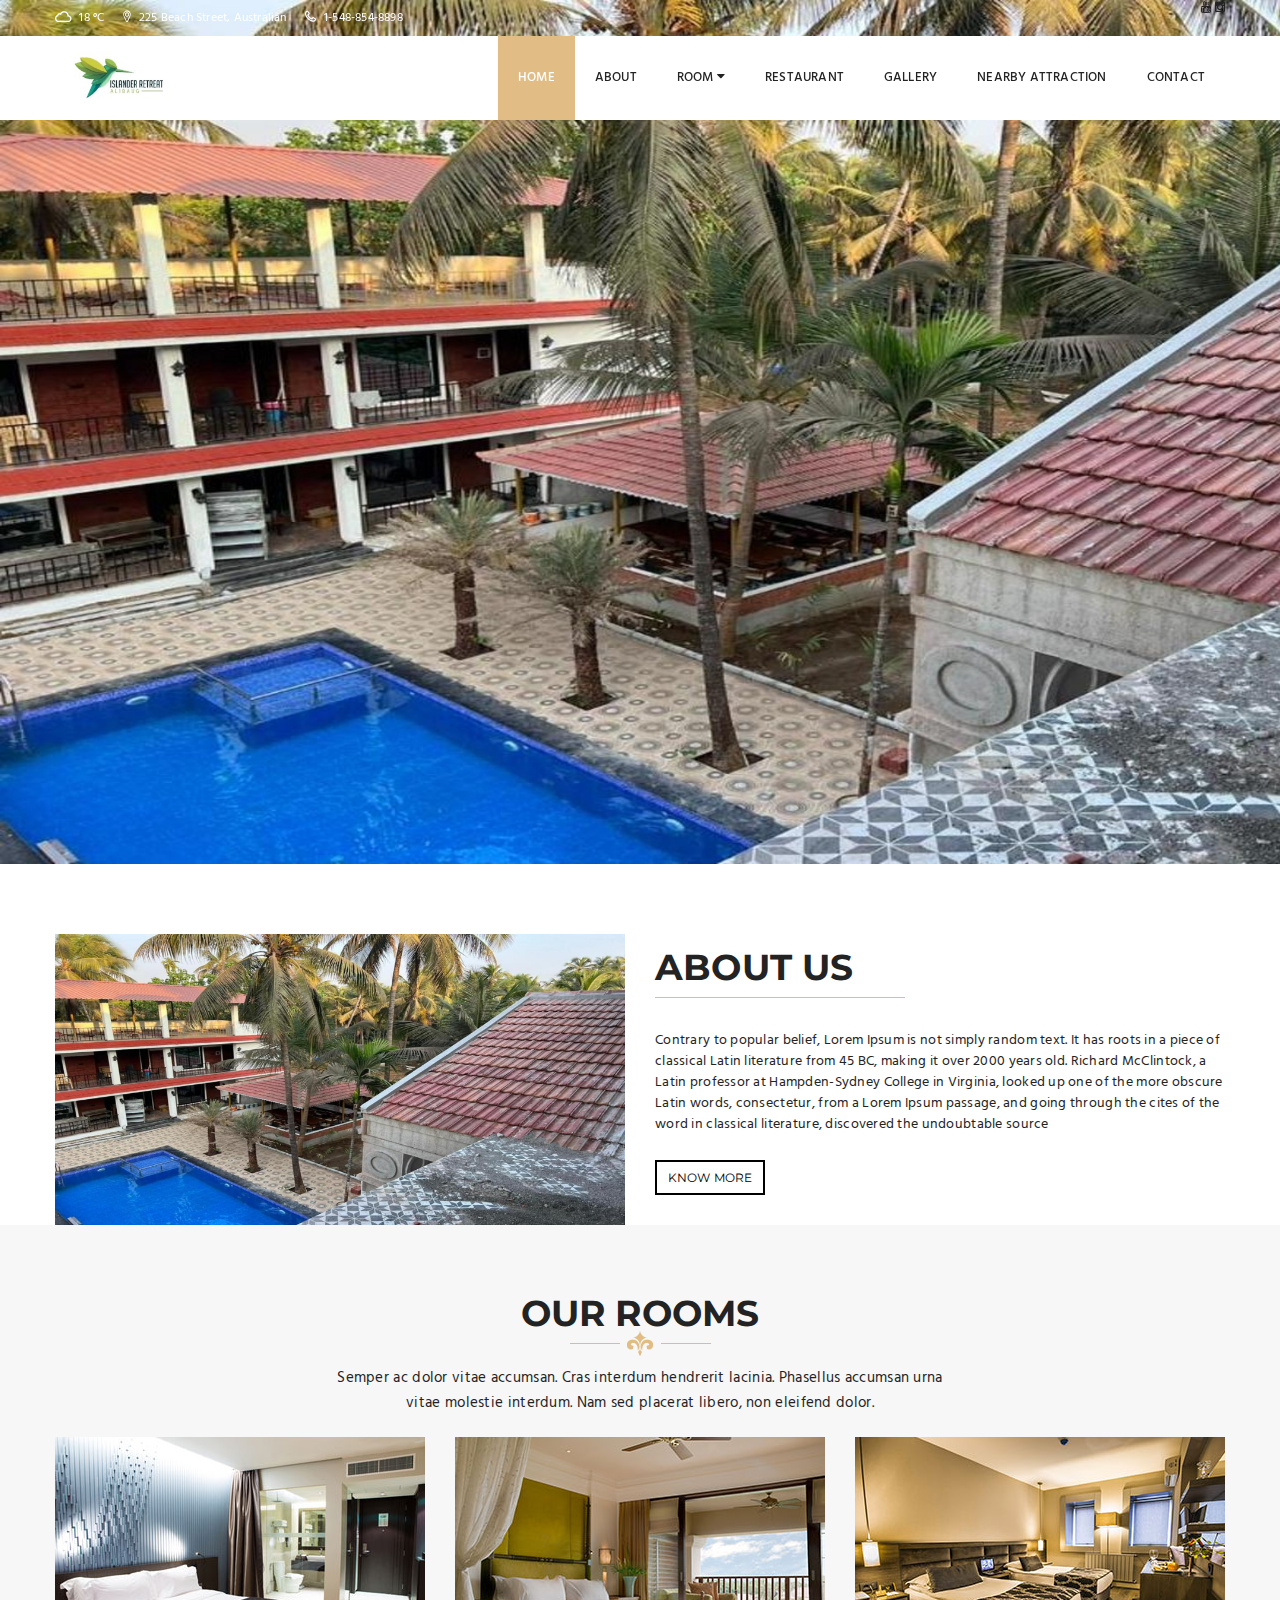
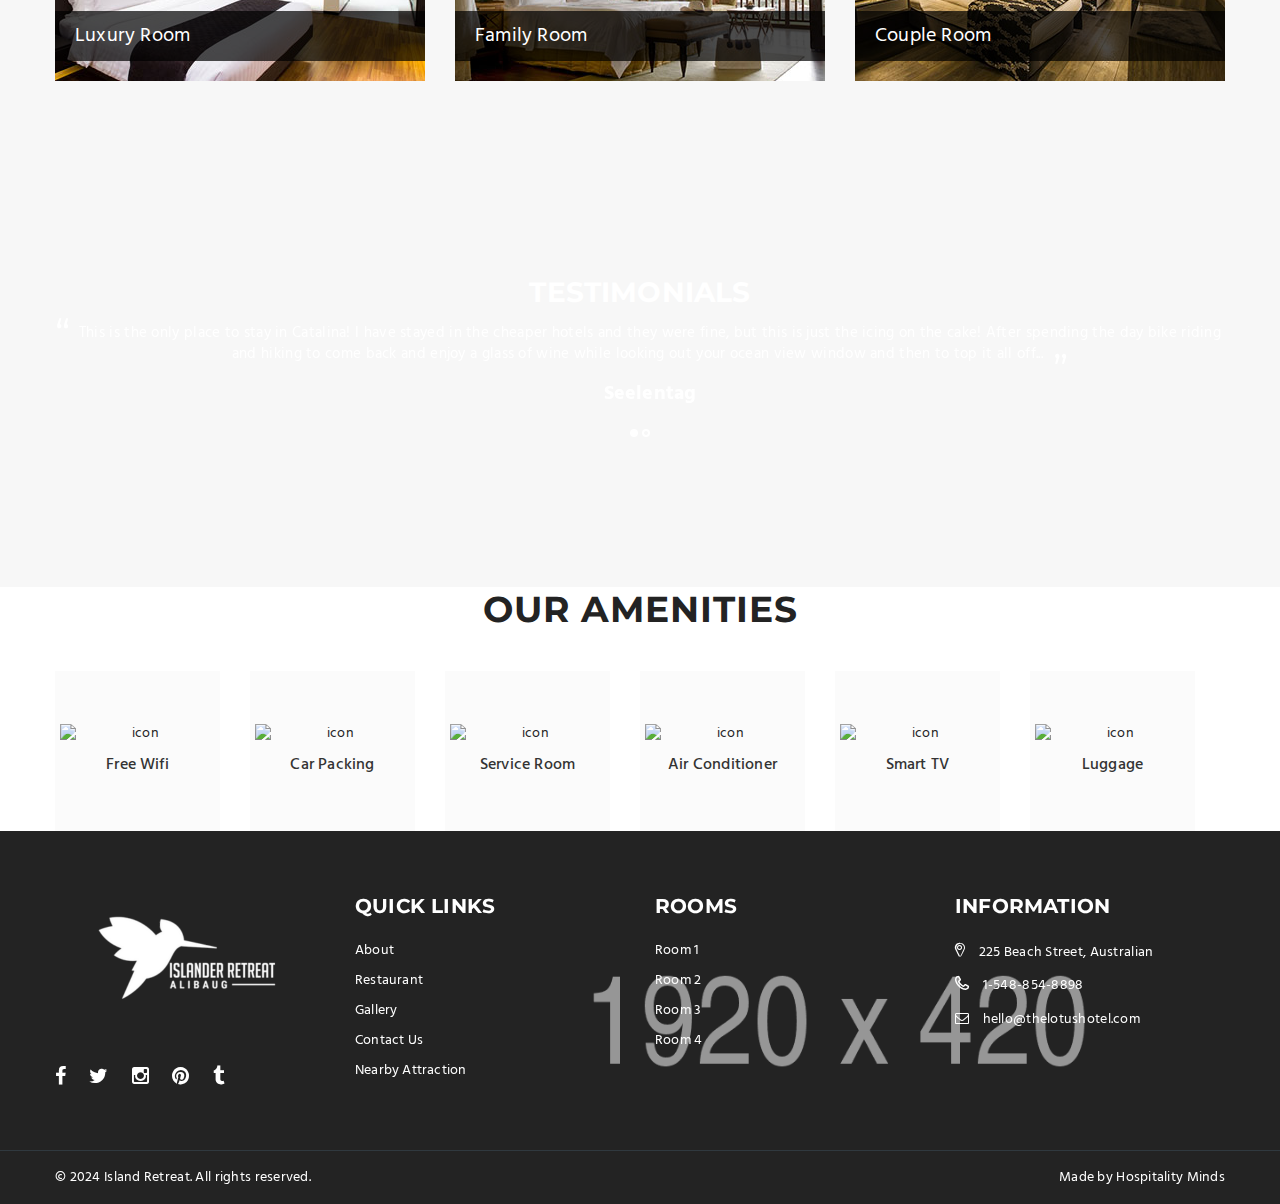
==== commit 93a0e2a2: "Add files via upload" ====
--- a/index.html
+++ b/index.html
@@ -3,12 +3,12 @@
 <head>
     <meta charset="utf-8">
     <!-- TITLE -->
-    <title>Index 1</title>
+    <title>Island Retreat Hotel</title>
 
     <meta name="viewport" content="width=device-width, initial-scale=1.0, maximum-scale=1.0, user-scalable=no">
     <meta name="format-detection" content="telephone=no">
     <meta name="apple-mobile-web-app-capable" content="yes">
-    <link rel="shortcut icon" href="images/favicon.png"/>
+    
 
     <!-- GOOGLE FONT -->
     <link href='http://fonts.googleapis.com/css?family=Hind:400,300,500,600%7cMontserrat:400,700' rel='stylesheet' type='text/css'>
@@ -21,6 +21,9 @@
     <link rel="stylesheet" type="text/css" href="css/lib/jquery-ui.min.css">
     <link rel="stylesheet" type="text/css" href="css/lib/magnific-popup.css">
     <link rel="stylesheet" type="text/css" href="css/lib/settings.css">
+    <link rel="stylesheet" type="text/css" href="css/helper.css">   
+    <link rel="stylesheet" type="text/css" href="css/custom.css">
+    <link rel="stylesheet" type="text/css" href="css/responsive.css">
     <link rel="stylesheet" type="text/css" href="css/lib/bootstrap-select.min.css">
 
     <!-- MAIN STYLE -->
@@ -38,9 +41,9 @@
 <!--[if (gt IE 9)|!(IE)]><!--> <body> <!--<![endif]-->
     
     <!-- PRELOADER -->
-    <div id="preloader">
+    <!--<div id="preloader">
         <span class="preloader-dot"></span>
-    </div>
+    </div>-->
     <!-- END / PRELOADER -->
 
     <!-- PAGE WRAP -->
@@ -59,26 +62,9 @@
                     </div>
                     <div class="header_right float-right">
 
-                        <span class="login-register">
-                            <a href="login.html">Login</a>
-                            <a href="register.html">register</a>
-                        </span>
-
-                        <div class="dropdown currency">
-                            <span>USD <i class="fa fa"></i></span>
-                            <ul>
-                                <li class="active"><a href="#">USD</a></li>
-                                <li><a href="#">EUR</a></li>
-                            </ul>
-                        </div>
-
                         <div class="dropdown language">
-                            <span>ENG</span>
-
-                            <ul>
-                                <li class="active"><a href="#">ENG</a></li>
-                                <li><a href="#">FR</a></li>
-                            </ul>
+                            <a href="#"><i class="fa fa-youtube"></i></a>
+                            <a href="#"><i class="fa fa-instagram"></i></a>
                         </div>
 
                     </div>
@@ -92,7 +78,7 @@
                 <div class="container">
                     <!-- HEADER LOGO -->
                     <div class="header_logo">
-                        <a href="#"><img src="images/logo-header.png" alt=""></a>
+                        <a href="#"><img src="img/logo.jpg" alt=""></a>
                     </div>
                     <!-- END / HEADER LOGO -->
                     
@@ -100,105 +86,23 @@
                     <nav class="header_menu">
                         <ul class="menu">
                             <li class="current-menu-item">
-                                <a href="index.html">Home <span class="fa fa-caret-down"></span></a>
-                                <ul class="sub-menu">
-                                    <li class="current-menu-item"><a href="index.html">Home 1</a></li>
-                                    <li><a href="index-2.html">Home 2</a></li>
-                                    <li><a href="index-3.html">Home 3</a></li>
-                                    <li><a href="index-4.html">Home 4</a></li>
-                                </ul>
+                                <a href="index.html">Home </a>
                             </li>
                             <li><a href="about.html">About</a></li>
                             
                             <li>
-                                <a href="#">Room <span class="fa fa-caret-down"></span></a>
+                                <a href="our-room.html">Room <span class="fa fa-caret-down"></span></a>
                                 <ul class="sub-menu">
-                                    <li><a href="room-1.html">Room 1</a></li>
-                                    <li><a href="room-2.html">Room 2</a></li>
-                                    <li><a href="room-3.html">Room 3</a></li>
-                                    <li><a href="room-4.html">Room 4</a></li>
-                                    <li><a href="room-5.html">Room 5</a></li>
-                                    <li><a href="room-6.html">Room 6</a></li>
-                                    <li><a href="room-detail.html">Room Detail</a></li>
+                                    <li><a href="room-detail.html">Room 1</a></li>
+                                    <li><a href="room-detail.html">Room 2</a></li>
                                 </ul>
                             </li>
                             <li>
-                                <a href="#">Restaurant <span class="fa fa-caret-down"></span></a>
-                                <ul class="sub-menu">
-                                    <li><a href="restaurants-1.html">Restaurant 1</a></li>
-                                    <li><a href="restaurants-2.html">Restaurant 2</a></li>
-                                    <li><a href="restaurants-3.html">Restaurant 3</a></li>
-                                    <li><a href="restaurants-4.html">Restaurant 4</a></li>
-                                </ul>
+                                <a href="restaurant.html">Restaurant</a>
                             </li>
-                            <li>
-                                <a href="#">Reservation <span class="fa fa-caret-down"></span></a>
-                                <ul class="sub-menu">
-                                    <li><a href="reservation-step-1.html">Reservation Step 1</a></li>
-                                    <li><a href="reservation-step-2.html">Reservation Step 2</a></li>
-                                    <li><a href="reservation-step-3.html">Reservation Step 3</a></li>
-                                    <li><a href="reservation-step-4.html">Reservation Step 4</a></li>
-                                    <li><a href="reservation-step-5.html">Reservation Step 5</a></li>
-                                </ul>
-                            </li>
-                            <li>
-                                <a href="#">Page <span class="fa fa-caret-down"></span></a>
-                                <ul class="sub-menu">
-                                    <li>
-                                        <a href="#">Guest Book <span class="fa fa-caret-right"></span></a>
-                                        <ul class="sub-menu">
-                                            <li><a href="guest-book.html">Guest Book 1</a></li>
-                                            <li><a href="guest-book-2.html">Guest Book 2</a></li>
-                                        </ul>
-                                    </li>
-                                    
-                                    <li>
-                                        <a href="#">Event <span class="fa fa-caret-right"></span></a>
-                                        <ul class="sub-menu">
-                                            <li><a href="events.html">Events</a></li>
-                                            <li><a href="events-fullwidth.html">Events Fullwidth</a></li>
-                                            <li><a href="events-detail.html">Events Detail</a></li>
-                                        </ul>
-                                    </li>
-                                    <li>
-                                        <a href="attractions.html">Attractions</a>
-                                    </li>
-                                    <li>
-                                        <a href="#">Term Condition <span class="fa fa-caret-right"></span></a>
-                                        <ul class="sub-menu">
-                                            <li><a href="term-condition.html">Term Condition 1</a></li>
-                                            <li><a href="term-condition-2.html">Term Condition 2</a></li>
-                                        </ul>
-                                    </li>
-                                    <li>
-                                        <a href="">Activiti <span class="fa fa-caret-down"></span></a>
-                                        <ul class="sub-menu">
-                                            <li><a href="activiti.html">Activiti</a></li>
-                                            <li><a href="activiti-detail.html">Activiti Detail</a></li>
-                                        </ul>
-                                    </li>
-                                    <li><a href="check-out.html">Check Out</a></li>
-                                    <li><a href="shortcode.html">ShortCode</a></li>
-                                    <li><a href="page-404.html">404 Page</a></li>
-                                    <li><a href="comingsoon.html">Comming Soon</a></li>
-                                </ul>
-                            </li>
-                            <li>
-                                <a href="#">Gallery <span class="fa fa-caret-down"></span></a>
-                                <ul class="sub-menu">
-                                    <li><a href="gallery.html">Gallery Style 1</a></li>
-                                    <li><a href="gallery-2.html">Gallery Style 2</a></li>
-                                    <li><a href="gallery-3.html">Gallery Style 3</a></li>
-                                </ul>
-                            </li>
-                            <li>
-                                <a href="#">Blog <span class="fa fa-caret-down"></span></a>
-                                <ul class="sub-menu">
-                                    <li><a href="blog.html">Blog</a></li>
-                                    <li><a href="blog-detail.html">Blog Detail</a></li>
-                                    <li><a href="blog-detail-fullwidth.html">Blog Detail Fullwidth</a></li>
-                                </ul>
-                            </li>
+                            <li><a href="gallery.html">Gallery</a></li>
+                            <li><a href="#">Nearby Attraction </a></li>
+
                             <li><a href="contact.html">Contact</a></li>
                         </ul>
                     </nav>
@@ -216,120 +120,113 @@
 
         </header>
         <!-- END / HEADER -->
-        
-        <!-- BANNER SLIDER -->
-        <section class="section-slider">
-            <h1 class="element-invisible">Slider</h1>
-            <div id="slider-revolution">
-                <ul>
-                    <li data-transition="fade">
-                        <img src="images/slider/img-1.jpg" data-bgposition="left center" data-duration="14000" data-bgpositionend="right center" alt="">
-                        
-                        <div class="tp-caption sft fadeout slider-caption-sub slider-caption-1" data-x="center" data-y="100" data-speed="700" data-start="1500" data-easing="easeOutBack">
-                         <img src="images/slider/hom1-slide1.png" alt="icons">
-                        </div>
-
-                        <div class="tp-caption sft fadeout slider-caption-sub slider-caption-1" data-x="center" data-y="240" data-speed="700" data-start="1500" data-easing="easeOutBack">
-                         WELCOME TO
-                        </div>
-
-                        <div class="tp-caption sfb fadeout slider-caption slider-caption-sub-1" data-x="center" data-y="280" data-speed="700" data-easing="easeOutBack"  data-start="2000">THE LOTUS HOTEL</div>
-                        
-                        <a href="#" class="tp-caption sfb fadeout awe-btn awe-btn-12 awe-btn-slider" data-x="center" data-y="380" data-easing="easeOutBack" data-speed="700" data-start="2200">VIEW NOW</a>
-                    </li> 
-
-                    <li data-transition="fade">
-                        <img src="images/slider/img-1.jpg" data-bgposition="left center" data-duration="14000" data-bgpositionend="right center" alt="">
-
-                        <div class="tp-caption sft fadeout" data-x="center" data-y="195" data-speed="700" data-start="1300" data-easing="easeOutBack">
-                          <img src="images/icon-slider-1.png" alt="">
-                        </div>
-            
-                        <div class="tp-caption sft fadeout slider-caption-sub slider-caption-sub-3" data-x="center" data-y="220" data-speed="700" data-start="1500" data-easing="easeOutBack">
-                           EACH HOTEL IS
-                        </div>
-
-                        <div class="tp-caption sfb fadeout slider-caption slider-caption-3" data-x="center" data-y="260" data-speed="700" data-easing="easeOutBack"  data-start="2000">
-                            UNIQUE 60%
-                        </div>
-                        
-                        <div class="tp-caption sfb fadeout slider-caption-sub slider-caption-sub-3" data-x="center" data-y="365" data-easing="easeOutBack" data-speed="700" data-start="2200">JUST LIKE YOU</div>
-
-                        <div class="tp-caption sfb fadeout slider-caption-sub slider-caption-sub-3" data-x="center" data-y="395" data-easing="easeOutBack" data-speed="700" data-start="2400"><img src="images/icon-slider-2.png" alt=""></div>
-                    </li> 
-
-                </ul>
-            </div>
-
+         <!-- BANNER SLIDER -->
+    <section class="section-slider slider-style-2 clearfix">
+        <h1 class="element-invisible">Slider</h1>
+        <div id="slider-revolution">
+            <ul>
+                <li data-transition="fade">
+                    <img src="img/banner3.jpg" data-bgposition="left center" data-duration="14000"
+                         data-bgpositionend="right center" alt="">
+<!-- 
+                    <div class="tp-caption sft fadeout slider-caption-sub slider-caption-1" data-x="center" data-y="240"
+                         data-speed="700" data-start="1500" data-easing="easeOutBack">
+                        WELCOME TO
+                    </div>
+
+                    <div class="tp-caption sfb fadeout slider-caption slider-caption-sub-1" data-x="center" data-y="280"
+                         data-speed="700" data-easing="easeOutBack" data-start="2000">THE Island Retreat 
+                    </div> -->
+
+                    <!-- <a href="#" class="tp-caption sfb fadeout awe-btn awe-btn-12 awe-btn-slider" data-x="center"
+                       data-y="380" data-easing="easeOutBack" data-speed="700" data-start="2200">VIEW NOW</a> -->
+                </li>
+
+                <li data-transition="fade">
+                    <img src="img/banner.jpg" data-bgposition="left center" data-duration="14000"
+                         data-bgpositionend="right center" alt="">
+
+                    <!-- <div class="tp-caption sft fadeout" data-x="center" data-y="195" data-speed="700" data-start="1300"
+                         data-easing="easeOutBack">
+                        <img src="images/icon-slider-1.png" alt="">
+                    </div>
+
+                    <div class="tp-caption sft fadeout slider-caption-sub slider-caption-sub-3" data-x="center"
+                         data-y="220" data-speed="700" data-start="1500" data-easing="easeOutBack">
+                        EACH HOTEL IS
+                    </div>
+
+                    <div class="tp-caption sfb fadeout slider-caption slider-caption-3" data-x="center" data-y="260"
+                         data-speed="700" data-easing="easeOutBack" data-start="2000">
+                        UNIQUE 60%
+                    </div>
+
+                    <div class="tp-caption sfb fadeout slider-caption-sub slider-caption-sub-3" data-x="center"
+                         data-y="365" data-easing="easeOutBack" data-speed="700" data-start="2200">JUST LIKE YOU
+                    </div>
+
+                    <div class="tp-caption sfb fadeout slider-caption-sub slider-caption-sub-3" data-x="center"
+                         data-y="395" data-easing="easeOutBack" data-speed="700" data-start="2400"><img
+                            src="images/icon-slider-2.png" alt=""></div> -->
+                </li>
+
+            </ul>
+        </div>
+
+    </section>
+    <!-- END / BANNER SLIDER -->
+                                        
+         
+        <!-- ABOUT -->
+        <section class="section-home-about bg-white">
+            <div class="container">
+                <div class="home-about">
+                    <div class="row">
+                        <div class="col-md-6">
+                            <div class="img">
+                                <a href="#"><img src="img/banner3.jpg" alt=""></a>
+                            </div>
+                        </div>
+                        <div class="col-md-6">
+                            <div class="text">
+                                <h2 class="heading">ABOUT US</h2>
+                                <span class="box-border"></span>
+                                <p>Contrary to popular belief, Lorem Ipsum is not simply random text. It has roots in a piece of classical Latin literature from 45 BC, making it over 2000 years old. Richard McClintock, a Latin professor at Hampden-Sydney College in Virginia, looked up one of the more obscure Latin words, consectetur, from a Lorem Ipsum passage, and going through the cites of the word in classical literature, discovered the undoubtable source</p>
+                                <a href="about.html" class="awe-btn awe-btn-default">Know More</a>
+                            </div>
+                        </div>
+                    </div>
+                </div>
+            </div>
         </section>
-        <!-- END / BANNER SLIDER -->
-
-        <!-- CHECK AVAILABILITY -->
-        <section class="section-check-availability">
-            <div class="container">
-                <div class="check-availability">
-                    <div class="row">
-                        <div class="col-lg-3">
-                            <h2>CHECK AVAILABILITY</h2>
-                        </div>
-                        <div class="col-lg-9">
-                            <form id="ajax-form-search-room" action="search_step_2.php" method="post">
-                                <div class="availability-form">
-                                    <input type="text" name="arrive" class="awe-calendar from" placeholder="Arrival Date">
-                                    <input type="text" name="departure" class="awe-calendar to" placeholder="Departure Date">
-
-                                    <select class="awe-select" name="adults">
-                                        <option>Adults</option>
-                                        <option>1</option>
-                                        <option>2</option>
-                                        <option>3</option>
-                                    </select>
-                                    <select class="awe-select" name="children">
-                                        <option>Children</option>
-                                        <option>1</option>
-                                        <option>2</option>
-                                        <option>3</option>
-                                    </select>
-                                    <div class="vailability-submit">
-                                        <button class="awe-btn awe-btn-13">FIND THE BEST RATE</button>
-                                    </div>
-                                </div>
-                            </form>
-                        </div>
-                    </div>
-                </div>
-            </div>
-        </section>
-        <!-- END / CHECK AVAILABILITY -->
+        <!-- END / ABOUT -->
 
         <!-- ACCOMD ODATIONS -->
-        <section class="section-accomd awe-parallax bg-14">
+        <section class="section-accomd awe-parallax bg-14 pdb-70">
             <div class="container">
                 <div class="accomd-modations">
                     <div class="row">
                         <div class="col-md-12">
                             <div class="accomd-modations-header">
-                                <h2 class="heading">ROOMS & RATES</h2>
+                                <h2 class="heading">Our Rooms</h2>
                                 <img src="images/icon-accmod.png" alt="icon">
                                 <p>Semper ac dolor vitae accumsan. Cras interdum hendrerit lacinia. Phasellus accumsan urna vitae molestie interdum. Nam sed placerat libero, non eleifend dolor.</p>
                             </div>
                         </div>
                         <div class="col-md-12">
-                            <div class="accomd-modations-content owl-single">
-                                
+                            <div class="accomd-modations-content">
+
                                 <div class="row">
 
                                     <!-- ITEM -->
                                     <div class="col-xs-4">
                                         <div class="accomd-modations-room">
                                             <div class="img">
-                                                <a href="#"><img src="images/room/img-1.jpg" alt=""></a>
+                                                <a href="#"><img src="img/img-1.jpg" alt=""></a>
                                             </div>
                                             <div class="text">
                                                 <h2><a href="#">Luxury Room</a></h2>
-                                                <p class="price">
-                                                    <span class="amout">$320</span>/days
-                                                </p>
+                                                
                                             </div>
                                         </div>
                                     </div>
@@ -339,13 +236,11 @@
                                     <div class="col-xs-4">
                                         <div class="accomd-modations-room">
                                             <div class="img">
-                                                <a href="#"><img src="images/room/img-1.jpg" alt=""></a>
+                                                <a href="#"><img src="img/img-2.jpg" alt=""></a>
                                             </div>
                                             <div class="text">
                                                 <h2><a href="#">Family Room</a></h2>
-                                                <p class="price">
-                                                    <span class="amout">$320</span>/days
-                                                </p>
+                                                
                                             </div>
                                         </div>
                                     </div>
@@ -355,166 +250,56 @@
                                     <div class="col-xs-4">
                                         <div class="accomd-modations-room">
                                             <div class="img">
-                                                <a href="#"><img src="images/room/img-1.jpg" alt=""></a>
+                                                <a href="#"><img src="img/img-3.jpg" alt=""></a>
                                             </div>
                                             <div class="text">
                                                 <h2><a href="#">Couple Room</a></h2>
-                                                <p class="price">
-                                                    <span class="amout">$320</span>/days
-                                                </p>
+                                                
                                             </div>
                                         </div>
                                     </div>
                                     <!-- END / ITEM -->
                                     
                                     <!-- ITEM -->
-                                    <div class="col-xs-4">
+                                    <!-- <div class="col-xs-4">
                                         <div class="accomd-modations-room">
                                             <div class="img">
                                                 <a href="#"><img src="images/room/img-1.jpg" alt=""></a>
                                             </div>
                                             <div class="text">
                                                 <h2><a href="#">Standard</a></h2>
-                                                <p class="price">
-                                                    <span class="amout">$320</span>/day
-                                                </p>
-                                            </div>
-                                        </div>
-                                    </div>
+                                               
+                                            </div>
+                                        </div>
+                                    </div> -->
                                     <!-- END / ITEM -->
                                     
                                     <!-- ITEM -->
-                                    <div class="col-xs-4">
+                                    <!-- <div class="col-xs-4">
                                         <div class="accomd-modations-room">
                                             <div class="img">
                                                 <a href="#"><img src="images/room/img-1.jpg" alt=""></a>
                                             </div>
                                             <div class="text">
                                                 <h2><a href="#">Standard</a></h2>
-                                                <p class="price">
-                                                    <span class="amout">$320</span>/day
-                                                </p>
-                                            </div>
-                                        </div>
-                                    </div>
+                                               
+                                            </div>
+                                        </div>
+                                    </div> -->
                                     <!-- END / ITEM -->
-
                                     
                                     <!-- ITEM -->
-                                    <div class="col-xs-4">
+                                    <!-- <div class="col-xs-4">
                                         <div class="accomd-modations-room">
                                             <div class="img">
                                                 <a href="#"><img src="images/room/img-1.jpg" alt=""></a>
                                             </div>
                                             <div class="text">
                                                 <h2><a href="#">Standard</a></h2>
-                                                <p class="price">
-                                                    <span class="amout">$320</span>/day
-                                                </p>
-                                            </div>
-                                        </div>
-                                    </div>
-                                    <!-- END / ITEM -->
-
-
-                                </div>
-
-                                <div class="row">
-
-                                    <!-- ITEM -->
-                                    <div class="col-xs-4">
-                                        <div class="accomd-modations-room">
-                                            <div class="img">
-                                                <a href="#"><img src="images/room/img-1.jpg" alt=""></a>
-                                            </div>
-                                            <div class="text">
-                                                <h2><a href="#">Luxury Room</a></h2>
-                                                <p class="price">
-                                                    <span class="amout">$320</span>/days
-                                                </p>
-                                            </div>
-                                        </div>
-                                    </div>
-                                    <!-- END / ITEM -->
-                                    
-                                    <!-- ITEM -->
-                                    <div class="col-xs-4">
-                                        <div class="accomd-modations-room">
-                                            <div class="img">
-                                                <a href="#"><img src="images/room/img-1.jpg" alt=""></a>
-                                            </div>
-                                            <div class="text">
-                                                <h2><a href="#">Family Room</a></h2>
-                                                <p class="price">
-                                                    <span class="amout">$320</span>/days
-                                                </p>
-                                            </div>
-                                        </div>
-                                    </div>
-                                    <!-- END / ITEM -->
-                                    
-                                    <!-- ITEM -->
-                                    <div class="col-xs-4">
-                                        <div class="accomd-modations-room">
-                                            <div class="img">
-                                                <a href="#"><img src="images/room/img-1.jpg" alt=""></a>
-                                            </div>
-                                            <div class="text">
-                                                <h2><a href="#">Couple Room</a></h2>
-                                                <p class="price">
-                                                    <span class="amout">$320</span>/days
-                                                </p>
-                                            </div>
-                                        </div>
-                                    </div>
-                                    <!-- END / ITEM -->
-                                    
-                                    <!-- ITEM -->
-                                    <div class="col-xs-4">
-                                        <div class="accomd-modations-room">
-                                            <div class="img">
-                                                <a href="#"><img src="images/room/img-1.jpg" alt=""></a>
-                                            </div>
-                                            <div class="text">
-                                                <h2><a href="#">Standard</a></h2>
-                                                <p class="price">
-                                                    <span class="amout">$320</span>/day
-                                                </p>
-                                            </div>
-                                        </div>
-                                    </div>
-                                    <!-- END / ITEM -->
-                                    
-                                    <!-- ITEM -->
-                                    <div class="col-xs-4">
-                                        <div class="accomd-modations-room">
-                                            <div class="img">
-                                                <a href="#"><img src="images/room/img-1.jpg" alt=""></a>
-                                            </div>
-                                            <div class="text">
-                                                <h2><a href="#">Standard</a></h2>
-                                                <p class="price">
-                                                    <span class="amout">$320</span>/day
-                                                </p>
-                                            </div>
-                                        </div>
-                                    </div>
-                                    <!-- END / ITEM -->
-                                    
-                                    <!-- ITEM -->
-                                    <div class="col-xs-4">
-                                        <div class="accomd-modations-room">
-                                            <div class="img">
-                                                <a href="#"><img src="images/room/img-1.jpg" alt=""></a>
-                                            </div>
-                                            <div class="text">
-                                                <h2><a href="#">Standard</a></h2>
-                                                <p class="price">
-                                                    <span class="amout">$320</span>/day
-                                                </p>
-                                            </div>
-                                        </div>
-                                    </div>
+                                               
+                                            </div>
+                                        </div>
+                                    </div> -->
                                     <!-- END / ITEM -->
 
                                 </div>
@@ -527,98 +312,34 @@
 
         </section>
         <!-- END / ACCOMD ODATIONS -->
-
-        <!-- ABOUT -->
-        <section class="section-home-about bg-white">
-            <div class="container">
-                <div class="home-about">
-                    <div class="row">
-                        <div class="col-md-6">
-                            <div class="img">
-                                <a href="#"><img src="images/home/about/img-1.jpg" alt=""></a>
-                            </div>
-                        </div>
-                        <div class="col-md-6">
-                            <div class="text">
-                                <h2 class="heading">ABOUT US</h2>
-                                <span class="box-border"></span>
-                                <p>Contrary to popular belief, Lorem Ipsum is not simply random text. It has roots in a piece of classical Latin literature from 45 BC, making it over 2000 years old. Richard McClintock, a Latin professor at Hampden-Sydney College in Virginia, looked up one of the more obscure Latin words, consectetur, from a Lorem Ipsum passage, and going through the cites of the word in classical literature, discovered the undoubtable source</p>
-                                <a href="#" class="awe-btn awe-btn-default">READ MORE</a>
-                            </div>
-                        </div>
-                    </div>
-                </div>
-            </div>
-        </section>
-        <!-- END / ABOUT -->
-
-        <!-- OUR BEST -->
-        <section class="section-our-best bg-white">
-            <div class="container">
-
-                <div class="our-best">
-                    <div class="row">
-
-                        <div class="col-md-6 col-md-push-6">
-                            <div class="img">
-                                <img src="images/home/ourbest/img-1.jpg" alt="">
-                            </div>
-                        </div>
-
-                        <div class="col-md-6 col-md-pull-6 ">
-                            <div class="text">
-                                <h2 class="heading">Our Best</h2>
-                                <p>One of Catalina Island's best-loved hotels, Hotel Vista Del Mar is recognized as one of Avalon's leading hotels with gracious island hospitality, thoughtful amenities and distinctive .</p>
-                                <ul>
-                                    <li><img src="images/home/ourbest/icon-3.png" alt="icon">250 Best Rooms  5 Star</li>
-                                    <li><img src="images/home/ourbest/icon-2.png" alt="icon">Wet Bar with Refrigerator</li>
-                                    <li><img src="images/home/ourbest/icon-4.png" alt="icon">Double Whirlpool Jacuzzi Tub</li>
-                                    <li><img src="images/home/ourbest/icon-5.png" alt="icon">Luxurious High Thread Count </li>
-                                    <li><img src="images/home/ourbest/icon-1.png" alt="icon">Breakfast each morning</li>
-                                    <li><img src="images/home/ourbest/icon-6.png" alt="icon">Ocean Views to lotus Hotel</li>
-                                </ul>
-                            </div>
-                        </div>
-
-                    </div>
-                </div>
-
-            </div>
-        </section>
-        <!-- END / OUR BEST -->
-
-        <!-- HOME GUEST BOOK -->
-        <div class="section-home-guestbook awe-parallax bg-13">
+         <!-- HOME GUEST BOOK -->
+        <div class="section-home-guestbook awe-parallax bg-13 pt100 pb100">
             <div class="container">
                 <div class="home-guestbook"> 
+                    <h2 style="color: #fff; text-align: center; text-transform: uppercase;font-weight: bold;">Testimonials</h2>
                     <div class="row">
                         <div class="col-md-12 col-lg-12">
                             <div class="guestbook-content owl-single">
                                 
                                 <!-- ITEM -->
                                 <div class="guestbook-item">
-                                    <div class="img">
-                                        <img src="images/avatar/img-5.jpg" alt="">
-                                    </div>
                                 
                                     <div class="text">
                                         <p>This is the only place to stay in Catalina! I have stayed in the cheaper hotels and they were fine, but this is just the icing on the cake! After spending the day bike riding and hiking to come back and enjoy a glass of wine while looking out your ocean view window and then to top it all off...</p>
                                         <span><strong>Seelentag</strong></span><br>
-                                        <span>From Los Angeles, California</span>
+                                        <!-- <span>From Los Angeles, California</span> -->
                                     </div> 
                                 </div>
                                 <!-- ITEM -->
 
                                 <!-- ITEM -->
                                 <div class="guestbook-item">
-                                    <div class="img">
-                                        <img src="images/avatar/img-5.jpg" alt="">
-                                    </div>
+                                    
                                 
                                     <div class="text">
                                         <p>This is the only place to stay in Catalina! I have stayed in the cheaper hotels and they were fine, but this is just the icing on the cake! After spending the day bike riding and hiking to come back and enjoy a glass of wine while looking out your ocean view window and then to top it all off...</p>
                                         <span><strong>Seelentag</strong></span><br>
-                                        <span>From Los Angeles, California</span>
+                                        <!-- <span>From Los Angeles, California</span> -->
                                     </div> 
                                 </div>
                                 <!-- ITEM -->
@@ -626,445 +347,145 @@
                             </div>
                         </div>
                     </div>
-
-                </div>
-            </div>
-
+                </div>
+            </div>
         </div>
         <!-- END / HOME GUEST BOOK -->
 
-        <!-- HOME NEW -->
-        <section class="section-event-news bg-white">
+        <!-- OUR BEST -->
+    <section class="ot-out-best bg-white pdt-70 pdb-70">
+        <div class="container">
+            <div class="content">
+                <div class="row">
+                    <div class="col col-xs-12 col-lg-6 col-lg-offset-3">
+                        <div class="ot-heading mb40 row-20 text-center">
+                            <h2>Our amenities</h2>
+                        </div>
+                    </div>
+                </div>
+                <div class="owl-single owl-best" data-single_item="false" data-desktop="6"
+                     data-small_desktop="4"
+                     data-tablet="3" data-mobile="2"
+                     data-nav="true"
+                     data-pagination="false">
+                    <div class="item text-center">
+                        <img class="img-responsive mb10" src="https://landing.engotheme.com/html/lotus/demo/images/home-3/icon/icon-11.png" alt="icon">
+                        <span class="font-hind f-500">Free Wifi</span>
+                    </div>
+                    <div class="item text-center">
+                        <img class="img-responsive mb10" src="https://landing.engotheme.com/html/lotus/demo/images/home-3/icon/icon-12.png" alt="icon">
+                        <span class="font-hind f-500">Car Packing</span>
+                    </div>
+                    <div class="item text-center">
+                        <img class="img-responsive mb10" src="https://landing.engotheme.com/html/lotus/demo/images/home-3/icon/icon-13.png" alt="icon">
+                        <span class="font-hind f-500">Service Room</span>
+                    </div>
+                    <div class="item text-center">
+                        <img class="img-responsive mb10" src="https://landing.engotheme.com/html/lotus/demo/images/home-3/icon/icon-14.png" alt="icon">
+                        <span class="font-hind f-500">Air Conditioner</span>
+                    </div>
+                    <div class="item text-center">
+                        <img class="img-responsive mb10" src="https://landing.engotheme.com/html/lotus/demo/images/home-3/icon/icon-15.png" alt="icon">
+                        <span class="font-hind f-500">Smart TV</span>
+                    </div>
+                    <div class="item text-center">
+                        <img class="img-responsive mb10" src="https://landing.engotheme.com/html/lotus/demo/images/home-3/icon/icon-16.png" alt="icon">
+                        <span class="font-hind f-500">Luggage</span>
+                    </div>
+                  
+                </div>
+            </div>
+        </div>
+    </section>
+    <!-- END / OUR BEST -->
+
+
+                          
+
+           <!-- FOOTER -->
+    <footer id="footer" class="footer-style-2">
+        <!-- FOOTER CENTER -->
+        <div class="footer_center bgr-footer">
             <div class="container">
-
-                <div class="event-news">
+                <div class="content pt10 pb60">
                     <div class="row">
-                        
-                        <!-- EVENT -->
-                        <div class="col-md-6">
-                            <div class="event">
-                                <h2 class="heading">EVENT &amp; DEAL</h2>
-                                <span class="box-border w350"></span>
-
-                                <div class="row">
-
-                                    <!-- ITEM -->
-                                    <div class="col-xs-12 col-sm-12">
-                                        <div class="event-slide owl-single">
-
-                                            <div class="event-item">
-                                                <div class="img hover-zoom">
-                                                    <a href="#">
-                                                        <img src="images/home/eventdeal/img-1.jpg" alt="">
-                                                    </a>
-                                                </div>
-                                            </div>
-
-                                            <div class="event-item">
-                                                <div class="img hover-zoom">
-                                                    <a href="#">
-                                                        <img src="images/home/eventdeal/img-1.jpg" alt="">
-                                                    </a>
-                                                </div>
-                                            </div>
-
-                                        </div>
-                                    </div>
-                                    <!-- END / ITEM -->
-
-                                    <!-- ITEM -->
-                                    <div class="col-xs-6">
-                                        <div class="event-item">
-                                            <div class="img hover-zoom">
-                                                <a href="#">
-                                                    <img src="images/home/eventdeal/img-2.jpg" alt="">
-                                                </a>
-                                            </div>
-                                            <div class="text">
-                                                <div class="text-cn">
-                                                    <h2>SAVE THE DATE</h2>
-                                                    <span>BECCA &amp; ROBERT</span>
-                                                    <a href="#" class="awe-btn awe-btn-12">VIEW MORE</a>
-                                                </div>
-                                            </div>
-                                        </div>
-                                    </div>
-                                    <!-- END / ITEM -->
-
-                                    <!-- ITEM -->
-                                    <div class="col-xs-6">
-                                        <div class="event-item">
-                                            <div class="img hover-zoom">
-                                                <a href="#">
-                                                    <img src="images/home/eventdeal/img-2.jpg" alt="">
-                                                </a>
-                                            </div>
-                                            <div class="text">
-                                                <div class="text-cn">
-                                                    <h2>GO ON BEACH. lotus </h2>
-                                                    <a href="#" class="awe-btn awe-btn-12">VIEW MORE</a>
-                                                </div>
-                                            </div>
-                                        </div>
-                                    </div>
-                                    <!-- END / ITEM -->
-
-                                </div>
-                            </div>
-                        </div>
-                        <!-- END / EVENT -->
-                        
-                        <!-- NEWS -->
-                        <div class="col-md-6">
-                            <div class="news">
-                                <h2 class="heading">NEWS</h2>
-                                <span class="box-border w350 space-5"></span>
-
-                                <div class="row">
-
-                                    <!-- ITEM -->
-                                    <div class="col-md-12">
-                                        <div class="news-item">
-                                            <div class="img">
-                                                <a href="#"><img src="images/home/lotusnews/img-1.jpg" alt=""></a>
-                                            </div>
-                                            <div class="text">
-                                                <span class="date">21 / March</span>
-                                                <h2><a href="#">UPDATE MENU FOOD IN lotus HOTEL</a></h2>
-                                                <a href="" class="read-more">[ Read More ]</a>
-                                            </div>
-                                        </div>
-                                    </div>
-                                    <!-- END / ITEM -->
-
-                                    <!-- ITEM -->
-                                    <div class="col-md-12">
-                                        <div class="news-item">
-                                            <div class="img">
-                                                <a href="#"><img src="images/home/lotusnews/img-1.jpg" alt=""></a>
-                                            </div>
-                                            <div class="text">
-                                                <span class="date">8 / March</span>
-                                                <h2><a href="#">WEDDING DAY JONATHA &amp; JESSICA</a></h2>
-                                                <a href="" class="read-more">[ Read More ]</a>
-                                            </div>
-                                        </div>
-                                    </div>
-                                    <!-- END / ITEM -->
-
-                                    <!-- ITEM -->
-                                    <div class="col-md-12">
-                                        <div class="news-item">
-                                            <div class="img">
-                                                <a href="#"><img src="images/home/lotusnews/img-1.jpg" alt=""></a>
-                                            </div>
-                                            <div class="text">
-                                                <span class="date">16 / February</span>
-                                                <h2><a href="#">THE BEST WEDDING GUIDE 2015</a></h2>
-                                                <a href="" class="read-more">[ Read More ]</a>
-                                            </div>
-                                        </div>
-                                    </div>
-                                    <!-- END / ITEM -->
-
-                                </div>
-
-                                <a href="#" class="awe-btn awe-btn-default">VIEW MORE</a>
-
-                            </div>
-
-                        </div>
-                        <!-- END / NEWS -->
-
-                    </div>
-
-                    <div class="hr"></div>
-
-                </div>
-
-            </div>
-        </section>
-        <!-- END / HOME NEW -->
-        
-        <!-- GALLERY -->
-        <section class="section-gallery bg-white">
-            
-            <div class="gallery  no-padding">
-                <h2 class="heading text-center">GALLERY</h2>
-                
-                <!-- FILTER -->
-                <div class="gallery-cat text-center">
-                    <ul class="list-inline">
-                        <li class="active"><a href="#" data-filter="*">All</a></li>
-                        <li><a href="#" data-filter=".ground">HOTEL &amp; GROUND</a></li>
-                        <li><a href="#" data-filter=".suite">ROOM/SUITE </a></li>
-                        <li><a href="#" data-filter=".bathroom">BATHROOM</a></li>
-                        <li><a href="#" data-filter=".dining">DINING</a></li>
-                    </ul>
-                </div>
-                <!-- END / FILTER -->
-
-                <!-- GALLERY CONTENT -->
-                <div class="gallery-content hover-img">
-                    <div class="row">
-                        <div class="gallery-isotope col-6 pd-0">
-
-                            <!-- ITEM SIZE -->
-                                <div class="item-size"></div>
-                                <!-- END / ITEM SIZE -->
-                            <!-- ITEM -->
-                            
-                            <div class="item-isotope suite dining ">
-                                <div class="gallery_item">
-                                    <a  href="images/gallery/popup/img-1.jpg" class="gallery-popup mfp-image" title="Luxury Room view all">
-                                        <img src="images/gallery/img-1.jpg" alt="">
-                                    </a>
-                                </div>
-                            </div>
-                            <!-- END / ITEM -->
-
-                            <!-- ITEM -->
-                            <div class="item-isotope  ground bathroom suite">
-                                <div class="gallery_item">
-                                    <a  href="images/gallery/popup/img-1.jpg" class="gallery-popup mfp-image" title="Luxury Room view all">
-                                        <img src="images/gallery/img-1.jpg" alt="">
-                                    </a>
-                                </div>
-                            </div>
-                            <!-- END / ITEM -->
-
-                            <!-- ITEM -->
-                            <div class="item-isotope ground bathroom dining">
-                                <div class="gallery_item">
-                                    <a  href="images/gallery/popup/img-1.jpg" class="gallery-popup mfp-image" title="Luxury Room view all">
-                                        <img src="images/gallery/img-1.jpg" alt="">
-                                    </a>
-                                </div>
-                            </div>
-                            <!-- END / ITEM -->
-
-                            <!-- ITEM -->
-                            <div class="item-isotope suite dining">
-                                <div class="gallery_item">
-                                    <a  href="images/gallery/popup/img-1.jpg" class="gallery-popup mfp-image" title="Luxury Room view all">
-                                        <img src="images/gallery/img-1.jpg" alt="">
-                                    </a>
-                                </div>
-                            </div>
-                            <!-- END / ITEM -->
-
-                            <!-- ITEM -->
-                            <div class="item-isotope  ground suite dining">
-                                <div class="gallery_item">
-                                    <a  href="images/gallery/popup/img-1.jpg" class="gallery-popup mfp-image" title="Luxury Room view all">
-                                        <img src="images/gallery/img-1.jpg" alt="">
-                                    </a>
-                                </div>
-                            </div>
-                            <!-- END / ITEM -->
-
-                            <!-- ITEM -->
-                            <div class="item-isotope ground bathroom dining">
-                                <div class="gallery_item">
-                                    <a  href="images/gallery/popup/img-1.jpg" class="gallery-popup mfp-image" title="Luxury Room view all">
-                                        <img src="images/gallery/img-1.jpg" alt="">
-                                    </a>
-                                </div>
-                            </div>
-                            <!-- END / ITEM -->
-
-                            <!-- ITEM -->
-                            <div class="item-isotope ground suite dining">
-                                <div class="gallery_item">
-                                    <a  href="images/gallery/popup/img-1.jpg" class="gallery-popup mfp-image" title="Luxury Room view all">
-                                        <img src="images/gallery/img-1.jpg" alt="">
-                                    </a>
-                                </div>
-                            </div>
-                            <!-- END / ITEM -->
-
-                            <!-- ITEM -->
-                            <div class="item-isotope bathroom suite dining">
-                                <div class="gallery_item">
-                                    <a  href="images/gallery/popup/img-1.jpg" class="gallery-popup mfp-image" title="Luxury Room view all">
-                                        <img src="images/gallery/img-1.jpg" alt="">
-                                    </a>
-                                </div>
-                            </div>
-                            <!-- END / ITEM -->
-
-                            <!-- ITEM -->
-                            <div class="item-isotope bathroom suite dining">
-                                <div class="gallery_item">
-                                    <a  href="images/gallery/popup/img-1.jpg" class="gallery-popup mfp-image" title="Luxury Room view all">
-                                        <img src="images/gallery/img-1.jpg" alt="">
-                                    </a>
-                                </div>
-                            </div>
-                            <!-- END / ITEM -->
-
-                            <!-- ITEM -->
-                            <div class="item-isotope ground bathroom">
-                                <div class="gallery_item">
-                                    <a  href="images/gallery/popup/img-1.jpg" class="gallery-popup mfp-image" title="Luxury Room view all">
-                                        <img src="images/gallery/img-1.jpg" alt="">
-                                    </a>
-                                </div>
-                            </div>
-                            <!-- END / ITEM -->
-
-                            <!-- ITEM -->
-                            <div class="item-isotope ground bathroom suite ">
-                                <div class="gallery_item">
-                                    <a  href="images/gallery/popup/img-1.jpg" class="gallery-popup mfp-image" title="Luxury Room view all">
-                                        <img src="images/gallery/img-1.jpg" alt="">
-                                    </a>
-                                </div>
-                            </div>
-                            <!-- END / ITEM -->
-
-                            <!-- ITEM -->
-                            <div class="item-isotope ground bathroom">
-                                <div class="gallery_item">
-                                    <a  href="images/gallery/popup/img-1.jpg" class="gallery-popup mfp-image" title="Luxury Room view all">
-                                        <img src="images/gallery/img-1.jpg" alt="">
-                                    </a>
-                                </div>
-                            </div>
-                            <!-- END / ITEM -->
-
-                        </div>
-                    </div>
-
-                    <div class="our-gallery text-center">
-                        <a href="#" class="awe-btn awe-btn-default">BROWSE OUR GALLERY</a>
-                    </div>
-
-                </div>
-                <!-- GALLERY CONTENT -->
-
-            </div>
-        </section>
-        <!-- END / GALLERY -->
-
-        <!-- FOOTER -->
-        <footer id="footer">
-
-            <!-- FOOTER TOP -->
-            <div class="footer_top">
-                <div class="container">
-                    <div class="row">
-
-                        <!-- WIDGET MAILCHIMP -->
-                        <div class="col-lg-9">
-                            <div class="mailchimp">
-                                <h4>News &amp; Offers</h4>
-                                <div class="mailchimp-form">
-                                    <form action="#" method="POST">
-                                        <input type="text" name="email" placeholder="Your email address" class="input-text">
-                                        <button class="awe-btn">SIGN UP</button>
-                                    </form>
-                                </div>
-                            </div>
-                        </div>
-                        <!-- END / WIDGET MAILCHIMP -->
-                        
-                        <!-- WIDGET SOCIAL -->
-                        <div class="col-lg-3">
-                            <div class="social">
-                                <div class="social-content">
-                                    <a href="#"><i class="fa fa-pinterest"></i></a>
-                                    <a href="#"><i class="fa fa-facebook"></i></a>
-                                    <a href="#"><i class="fa fa-twitter"></i></a>
-                                    <a href="#"><i class="fa fa-google-plus"></i></a>
-                                    <a href="#"><i class="fa fa-instagram"></i></a>
-                                </div>
-                            </div>
-                        </div>
-                        <!-- END / WIDGET SOCIAL -->
-
-                    </div>
-                </div>
-            </div>
-            <!-- END / FOOTER TOP -->
-
-            <!-- FOOTER CENTER -->
-            <div class="footer_center">
-                <div class="container">
-                    <div class="row">
-
-                        <div class="col-xs-12 col-lg-5">
-                            <div class="widget widget_logo">
-                                <div class="widget-logo">
-                                    <div class="img">
-                                        <a href="#"><img src="images/logo-footer.png" alt=""></a>
-                                    </div>
-                                    <div class="text">
-                                        <p><i class="lotus-icon-location"></i> 225 Beach Street, Australian</p>
-                                        <p><i class="lotus-icon-phone"></i> 1-548-854-8898</p>
-                                        <p><i class="fa fa-envelope-o"></i> <a href="mailto:hello@thelotushotel.com">hello@thelotushotel.com</a></p>
+                        <div class="col-lg-3 col-lg-3">
+                            <div class="footer-logo clearfix">
+                                <div class="widget widget_logo clearfix">
+                                    <div class="widget-logo text-center">
+                                        <div class="img">
+                                            <a href="#"><img class="img-center" src="img/logo-white.png" alt=""></a>
+                                        </div>
                                     </div>
                                 </div>
-                            </div>
-                        </div>
-
-                        <div class="col-xs-4 col-lg-2">
+                                <div class="widget">
+                                    <div class="text">
+                                        <a class="mr20" href="!#"><i class="fa fa-facebook f20"></i></a>
+                                        <a class="mr20" href="!#"><i class="fa fa-twitter f20"></i></a>
+                                        <a class="mr20" href="!#"><i class="fa fa-instagram f20"></i></a>
+                                        <a class="mr20" href="!#"><i class="fa fa-pinterest f20"></i></a>
+                                        <a class="mr20" href="!#"><i class="fa fa-tumblr f20"></i></a>
+                                    </div>
+                                </div>
+                                <!-- <div class="widget widget_tripadvisor clearfix">
+                                    <div class="tripadvisor text-center">
+                                        <img class="img-center" src="images/home-3/footer/logo-trivision.png" alt="">
+                                    </div>
+                                </div> -->
+                            </div>
+                        </div>
+                        <div class="col-lg-3 col-lg-3">
                             <div class="widget">
-                                <h4 class="widget-title">Page site</h4>
+                                <h4 class="widget-title f20 bold">Quick Links</h4>
                                 <ul>
-                                    <li><a href="#">Guest Book</a></li>
-                                    <li><a href="#">Gallery</a></li>
-                                    <li><a href="#">Restaurant</a></li>
-                                    <li><a href="#">Event</a></li>
+                                    <li><a href="about.html">About</a></li>
+                                    <li><a href="restaurant.html">Restaurant</a></li>
+                                    <li><a href="gallery.html">Gallery</a></li>
+                                    <li><a href="contact.html">Contact Us</a></li>
+                                    <li><a href="">Nearby Attraction</a></li>
                                 </ul>
                             </div>
                         </div>
-
-                        <div class="col-xs-4 col-lg-2">
+                        <div class="col-lg-3 col-lg-3">
                             <div class="widget">
-                                <h4 class="widget-title">ABOUT</h4>
+                                <h4 class="widget-title f20 bold">Rooms</h4>
                                 <ul>
-                                    <li><a href="">About</a></li>
-                                    <li><a href="">Blog</a></li>
-                                    <li><a href="">Contact Us</a></li>
-                                    <li><a href="">Comming Soon</a></li>
+                                    <li><a href="room-detail.html">Room 1</a></li>
+                                    <li><a href="room-detail.html">Room 2</a></li>
+                                    <li><a href="room-detail.html">Room 3</a></li>
+                                    <li><a href="room-detail.html">Room 4</a></li>
                                 </ul>
                             </div>
                         </div>
-
-                        <div class="col-xs-4 col-lg-3">
-                            <div class="widget widget_tripadvisor">
-                                <h4 class="widget-title">Tripadvisor</h4>
-                                <div class="tripadvisor">
-                                    <p>Now with hotel reviews by</p>
-                                    <img src="images/tripadvisor.png" alt="">
-                                    <span class="tripadvisor-circle">
-                                        <i></i>
-                                        <i></i>
-                                        <i></i>
-                                        <i></i>
-                                        <i class="part"></i>
-                                    </span>
+                        <div class="col-lg-3 col-lg-3">
+                            <div class="widget">
+                                <h4 class="widget-title f20 bold">Information</h4>
+                                <div class="text">
+                                    <p><i class="lotus-icon-location mr10"></i> 225 Beach Street, Australian</p>
+                                    <p><i class="lotus-icon-phone mr10"></i> 1-548-854-8898</p>
+                                    <p><i class="fa fa-envelope-o mr10"></i> <a href="mailto:hello@thelotushotel.com">hello@thelotushotel.com</a>
+                                    </p>
                                 </div>
                             </div>
-                        </div>
-
-
-                    </div>
-                </div>
-            </div>
-            <!-- END / FOOTER CENTER -->
-
-            <!-- FOOTER BOTTOM -->
-            <div class="footer_bottom">
+                           
+                        </div>
+                    </div>
+                </div>
+            </div>
+            <div class="copyright">
                 <div class="container">
-                    <p>&copy; 2016 Lotus Hotel All rights reserved.</p>
-                </div>
-            </div>
-            <!-- END / FOOTER BOTTOM -->
-
-        </footer>
-        <!-- END / FOOTER -->
+                    <p class="left inline-block f14">&copy; 2024 Island Retreat. All rights reserved.</p>
+                    <div class="payment pull-right inline-block">
+                        <p>Made by<a href="https://hospitalityminds.com/">  Hospitality Minds</a></p>
+                    </div>
+                </div>
+            </div>
+        </div>
+        <!-- END / FOOTER CENTER -->
+
+
+    </footer>
+    <!-- END / FOOTER -->
 
     </div>
     <!-- END / PAGE WRAP -->
@@ -1091,5 +512,9 @@
     <script type="text/javascript" src="js/lib/jquery.validate.min.js"></script>
     <!-- Custom jQuery -->
     <script type="text/javascript" src="js/scripts.js"></script>
+
+
+
+    
 </body>
 </html>--- a/css/lib/font-lotusicon.css
+++ b/css/lib/font-lotusicon.css
@@ -0,0 +1,115 @@
+@font-face {
+	font-family: 'Lotus Icon';
+	src:url('../../fonts/lotus/icomoon.eot?-kpo47j');
+	src:url('../../fonts/lotus/icomoon.eot?#iefix-kpo47j') format('embedded-opentype'),
+		url('../../fonts/lotus/icomoon.woff?-kpo47j') format('woff'),
+		url('../../fonts/lotus/icomoon.ttf?-kpo47j') format('truetype'),
+		url('../../fonts/lotus/icomoon.svg?-kpo47j#icomoon') format('svg');
+	font-weight: normal;
+	font-style: normal;
+}
+
+[class^="lotus-icon-"], [class*=" lotus-icon-"] {
+	font-family: 'Lotus Icon';
+	speak: none;
+	font-style: normal;
+	font-weight: normal;
+	font-variant: normal;
+	text-transform: none;
+	line-height: 1;
+
+	/* Better Font Rendering =========== */
+	-webkit-font-smoothing: antialiased;
+	-moz-osx-font-smoothing: grayscale;
+}
+
+.lotus-icon-person:before {
+	content: "\e600";
+}
+.lotus-icon-quote-left:before {
+	content: "\e601";
+}
+.lotus-icon-breakfast:before {
+	content: "\e602";
+}
+.lotus-icon-decor:before {
+	content: "\e603";
+}
+.lotus-icon-bed:before {
+	content: "\e604";
+}
+.lotus-icon-telephone:before {
+	content: "\e605";
+}
+.lotus-icon-hangers:before {
+	content: "\e606";
+}
+.lotus-icon-phone:before {
+	content: "\e607";
+}
+.lotus-icon-ocenview:before {
+	content: "\e608";
+}
+.lotus-icon-calendar:before {
+	content: "\e609";
+}
+.lotus-icon-cart:before {
+	content: "\e60a";
+}
+.lotus-icon-wifi:before {
+	content: "\e60b";
+}
+.lotus-icon-arrow:before {
+	content: "\e60c";
+}
+.lotus-icon-air-conditioner:before {
+	content: "\e60d";
+}
+.lotus-icon-cable:before {
+	content: "\e60e";
+}
+.lotus-icon-luxury:before {
+	content: "\e60f";
+}
+.lotus-icon-location:before {
+	content: "\e610";
+}
+.lotus-icon-size:before {
+	content: "\e611";
+}
+.lotus-icon-cloud:before {
+	content: "\e612";
+}
+.lotus-icon-view:before {
+	content: "\e613";
+}
+.lotus-icon-time:before {
+	content: "\e614";
+}
+.lotus-icon-bar:before {
+	content: "\e615";
+}
+.lotus-icon-dressing-table:before {
+	content: "\e616";
+}
+.lotus-icon-bar-coffee:before {
+	content: "\e617";
+}
+.lotus-icon-microphone:before {
+	content: "\e618";
+}
+.lotus-icon-media-play:before {
+	content: "\e619";
+}
+.lotus-icon-down-arrow:before {
+	content: "\e61a";
+}
+.lotus-icon-cooker-hood:before {
+	content: "\e61b";
+}
+.lotus-icon-left-arrow:before {
+	content: "\e61c";
+}
+.lotus-icon-right-arrow:before {
+	content: "\e61d";
+}
--- a/css/lib/settings.css
+++ b/css/lib/settings.css
@@ -0,0 +1,2436 @@
+/*-----------------------------------------------------------------------------
+
+	-	Revolution Slider 4.1 Captions -
+
+		Screen Stylesheet
+
+version:   	1.4.5
+date:      	27/11/13
+author:		themepunch
+email:     	info@themepunch.com
+website:   	http://www.themepunch.com
+-----------------------------------------------------------------------------*/
+
+
+
+/*************************
+	-	CAPTIONS	-
+**************************/
+
+.tp-static-layers	{	position:absolute; z-index:505; top:0px;left:0px}
+
+.tp-hide-revslider,.tp-caption.tp-hidden-caption	{	visibility:hidden !important; display:none !important}
+
+
+.tp-caption { z-index:1; white-space:nowrap}
+
+.tp-caption-demo .tp-caption	{	position:relative !important; display:inline-block; margin-bottom:10px; margin-right:20px !important}
+
+
+.tp-caption.whitedivider3px {
+
+	color: #000000;
+	text-shadow: none;
+	background-color: rgb(255, 255, 255);
+	background-color: rgba(255, 255, 255, 1);
+	text-decoration: none;
+	min-width: 408px;
+	min-height: 3px;
+	background-position: initial initial;
+	background-repeat: initial initial;
+	border-width: 0px;
+	border-color: #000000;
+	border-style: none;
+}
+
+
+.tp-caption.finewide_large_white {
+color:#ffffff;
+text-shadow:none;
+font-size:60px;
+line-height:60px;
+font-weight:300;
+font-family:"Open Sans", sans-serif;
+background-color:transparent;
+text-decoration:none;
+text-transform:uppercase;
+letter-spacing:8px;
+border-width:0px;
+border-color:rgb(0, 0, 0);
+border-style:none;
+}
+
+.tp-caption.whitedivider3px {
+color:#000000;
+text-shadow:none;
+background-color:rgb(255, 255, 255);
+background-color:rgba(255, 255, 255, 1);
+text-decoration:none;
+font-size:0px;
+line-height:0;
+min-width:468px;
+min-height:3px;
+border-width:0px;
+border-color:rgb(0, 0, 0);
+border-style:none;
+}
+
+.tp-caption.finewide_medium_white {
+color:#ffffff;
+text-shadow:none;
+font-size:37px;
+line-height:37px;
+font-weight:300;
+font-family:"Open Sans", sans-serif;
+background-color:transparent;
+text-decoration:none;
+text-transform:uppercase;
+letter-spacing:5px;
+border-width:0px;
+border-color:rgb(0, 0, 0);
+border-style:none;
+}
+
+.tp-caption.boldwide_small_white {
+font-size:25px;
+line-height:25px;
+font-weight:800;
+font-family:"Open Sans", sans-serif;
+color:rgb(255, 255, 255);
+text-decoration:none;
+background-color:transparent;
+text-shadow:none;
+text-transform:uppercase;
+letter-spacing:5px;
+border-width:0px;
+border-color:rgb(0, 0, 0);
+border-style:none;
+}
+
+.tp-caption.whitedivider3px_vertical {
+color:#000000;
+text-shadow:none;
+background-color:rgb(255, 255, 255);
+background-color:rgba(255, 255, 255, 1);
+text-decoration:none;
+font-size:0px;
+line-height:0;
+min-width:3px;
+min-height:130px;
+border-width:0px;
+border-color:rgb(0, 0, 0);
+border-style:none;
+}
+
+.tp-caption.finewide_small_white {
+color:#ffffff;
+text-shadow:none;
+font-size:25px;
+line-height:25px;
+font-weight:300;
+font-family:"Open Sans", sans-serif;
+background-color:transparent;
+text-decoration:none;
+text-transform:uppercase;
+letter-spacing:5px;
+border-width:0px;
+border-color:rgb(0, 0, 0);
+border-style:none;
+}
+
+.tp-caption.finewide_verysmall_white_mw {
+font-size:13px;
+line-height:25px;
+font-weight:400;
+font-family:"Open Sans", sans-serif;
+color:#ffffff;
+text-decoration:none;
+background-color:transparent;
+text-shadow:none;
+text-transform:uppercase;
+letter-spacing:5px;
+max-width:470px;
+white-space:normal !important;
+border-width:0px;
+border-color:rgb(0, 0, 0);
+border-style:none;
+}
+
+.tp-caption.lightgrey_divider {
+text-decoration:none;
+background-color:rgb(235, 235, 235);
+background-color:rgba(235, 235, 235, 1);
+width:370px;
+height:3px;
+background-position:initial initial;
+background-repeat:initial initial;
+border-width:0px;
+border-color:rgb(34, 34, 34);
+border-style:none;
+}
+
+.tp-caption.finewide_large_white {
+color: #FFF;
+text-shadow: none;
+font-size: 60px;
+line-height: 60px;
+font-weight: 300;
+font-family: "Open Sans", sans-serif;
+background-color: rgba(0, 0, 0, 0);
+text-decoration: none;
+text-transform: uppercase;
+letter-spacing: 8px;
+border-width: 0px;
+border-color: #000;
+border-style: none;
+}
+
+.tp-caption.finewide_medium_white {
+color: #FFF;
+text-shadow: none;
+font-size: 34px;
+line-height: 34px;
+font-weight: 300;
+font-family: "Open Sans", sans-serif;
+background-color: rgba(0, 0, 0, 0);
+text-decoration: none;
+text-transform: uppercase;
+letter-spacing: 5px;
+border-width: 0px;
+border-color: #000;
+border-style: none;
+}
+
+.tp-caption.huge_red {
+position:absolute;
+color:rgb(223,75,107);
+font-weight:400;
+font-size:150px;
+line-height:130px;
+font-family: 'Oswald', sans-serif;
+margin:0px;
+border-width:0px;
+border-style:none;
+white-space:nowrap;
+background-color:rgb(45,49,54);
+padding:0px;
+}
+
+.tp-caption.middle_yellow {
+position:absolute;
+color:rgb(251,213,114);
+font-weight:600;
+font-size:50px;
+line-height:50px;
+font-family: 'Open Sans', sans-serif;
+margin:0px;
+border-width:0px;
+border-style:none;
+white-space:nowrap;
+}
+
+.tp-caption.huge_thin_yellow {
+	position:absolute;
+color:rgb(251,213,114);
+font-weight:300;
+font-size:90px;
+line-height:90px;
+font-family: 'Open Sans', sans-serif;
+margin:0px;
+letter-spacing: 20px;
+border-width:0px;
+border-style:none;
+white-space:nowrap;
+}
+
+.tp-caption.big_dark {
+position:absolute;
+color:#333;
+font-weight:700;
+font-size:70px;
+line-height:70px;
+font-family:"Open Sans";
+margin:0px;
+border-width:0px;
+border-style:none;
+white-space:nowrap;
+}
+
+.tp-caption.medium_dark {
+position:absolute;
+color:#333;
+font-weight:300;
+font-size:40px;
+line-height:40px;
+font-family:"Open Sans";
+margin:0px;
+letter-spacing: 5px;
+border-width:0px;
+border-style:none;
+white-space:nowrap;
+}
+
+
+.tp-caption.medium_grey {
+position:absolute;
+color:#fff;
+text-shadow:0px 2px 5px rgba(0, 0, 0, 0.5);
+font-weight:700;
+font-size:20px;
+line-height:20px;
+font-family:Arial;
+padding:2px 4px;
+margin:0px;
+border-width:0px;
+border-style:none;
+background-color:#888;
+white-space:nowrap;
+}
+
+.tp-caption.small_text {
+position:absolute;
+color:#fff;
+text-shadow:0px 2px 5px rgba(0, 0, 0, 0.5);
+font-weight:700;
+font-size:14px;
+line-height:20px;
+font-family:Arial;
+margin:0px;
+border-width:0px;
+border-style:none;
+white-space:nowrap;
+}
+
+.tp-caption.medium_text {
+position:absolute;
+color:#fff;
+text-shadow:0px 2px 5px rgba(0, 0, 0, 0.5);
+font-weight:700;
+font-size:20px;
+line-height:20px;
+font-family:Arial;
+margin:0px;
+border-width:0px;
+border-style:none;
+white-space:nowrap;
+}
+
+
+.tp-caption.large_bold_white_25 {
+font-size:55px;
+line-height:65px;
+font-weight:700;
+font-family:"Open Sans";
+color:#fff;
+text-decoration:none;
+background-color:transparent;
+text-align:center;
+text-shadow:#000 0px 5px 10px;
+border-width:0px;
+border-color:rgb(255, 255, 255);
+border-style:none;
+}
+
+.tp-caption.medium_text_shadow {
+font-size:25px;
+line-height:25px;
+font-weight:600;
+font-family:"Open Sans";
+color:#fff;
+text-decoration:none;
+background-color:transparent;
+text-align:center;
+text-shadow:#000 0px 5px 10px;
+border-width:0px;
+border-color:rgb(255, 255, 255);
+border-style:none;
+}
+
+.tp-caption.large_text {
+position:absolute;
+color:#fff;
+text-shadow:0px 2px 5px rgba(0, 0, 0, 0.5);
+font-weight:700;
+font-size:40px;
+line-height:40px;
+font-family:Arial;
+margin:0px;
+border-width:0px;
+border-style:none;
+white-space:nowrap;
+}
+
+.tp-caption.medium_bold_grey {
+font-size:30px;
+line-height:30px;
+font-weight:800;
+font-family:"Open Sans";
+color:rgb(102, 102, 102);
+text-decoration:none;
+background-color:transparent;
+text-shadow:none;
+margin:0px;
+padding:1px 4px 0px;
+border-width:0px;
+border-color:rgb(255, 214, 88);
+border-style:none;
+}
+
+.tp-caption.very_large_text {
+position:absolute;
+color:#fff;
+text-shadow:0px 2px 5px rgba(0, 0, 0, 0.5);
+font-weight:700;
+font-size:60px;
+line-height:60px;
+font-family:Arial;
+margin:0px;
+border-width:0px;
+border-style:none;
+white-space:nowrap;
+letter-spacing:-2px;
+}
+
+.tp-caption.very_big_white {
+position:absolute;
+color:#fff;
+text-shadow:none;
+font-weight:800;
+font-size:60px;
+line-height:60px;
+font-family:Arial;
+margin:0px;
+border-width:0px;
+border-style:none;
+white-space:nowrap;
+padding:0px 4px;
+padding-top:1px;
+background-color:#000;
+}
+
+.tp-caption.very_big_black {
+position:absolute;
+color:#000;
+text-shadow:none;
+font-weight:700;
+font-size:60px;
+line-height:60px;
+font-family:Arial;
+margin:0px;
+border-width:0px;
+border-style:none;
+white-space:nowrap;
+padding:0px 4px;
+padding-top:1px;
+background-color:#fff;
+}
+
+.tp-caption.modern_medium_fat {
+position:absolute;
+color:#000;
+text-shadow:none;
+font-weight:800;
+font-size:24px;
+line-height:20px;
+font-family:"Open Sans", sans-serif;
+margin:0px;
+border-width:0px;
+border-style:none;
+white-space:nowrap;
+}
+
+.tp-caption.modern_medium_fat_white {
+position:absolute;
+color:#fff;
+text-shadow:none;
+font-weight:800;
+font-size:24px;
+line-height:20px;
+font-family:"Open Sans", sans-serif;
+margin:0px;
+border-width:0px;
+border-style:none;
+white-space:nowrap;
+}
+
+.tp-caption.modern_medium_light {
+position:absolute;
+color:#000;
+text-shadow:none;
+font-weight:300;
+font-size:24px;
+line-height:20px;
+font-family:"Open Sans", sans-serif;
+margin:0px;
+border-width:0px;
+border-style:none;
+white-space:nowrap;
+}
+
+.tp-caption.modern_big_bluebg {
+position:absolute;
+color:#fff;
+text-shadow:none;
+font-weight:800;
+font-size:30px;
+line-height:36px;
+font-family:"Open Sans", sans-serif;
+padding:3px 10px;
+margin:0px;
+border-width:0px;
+border-style:none;
+background-color:#4e5b6c;
+letter-spacing:0;
+}
+
+.tp-caption.modern_big_redbg {
+position:absolute;
+color:#fff;
+text-shadow:none;
+font-weight:300;
+font-size:30px;
+line-height:36px;
+font-family:"Open Sans", sans-serif;
+padding:3px 10px;
+padding-top:1px;
+margin:0px;
+border-width:0px;
+border-style:none;
+background-color:#de543e;
+letter-spacing:0;
+}
+
+.tp-caption.modern_small_text_dark {
+position:absolute;
+color:#555;
+text-shadow:none;
+font-size:14px;
+line-height:22px;
+font-family:Arial;
+margin:0px;
+border-width:0px;
+border-style:none;
+white-space:nowrap;
+}
+
+.tp-caption.boxshadow {
+-moz-box-shadow:0px 0px 20px rgba(0, 0, 0, 0.5);
+-webkit-box-shadow:0px 0px 20px rgba(0, 0, 0, 0.5);
+box-shadow:0px 0px 20px rgba(0, 0, 0, 0.5);
+}
+
+.tp-caption.black {
+color:#000;
+text-shadow:none;
+}
+
+.tp-caption.noshadow {
+text-shadow:none;
+}
+
+.tp-caption a {
+color:#ff7302;
+text-shadow:none;
+-webkit-transition:all 0.2s ease-out;
+-moz-transition:all 0.2s ease-out;
+-o-transition:all 0.2s ease-out;
+-ms-transition:all 0.2s ease-out;
+}
+
+.tp-caption a:hover {
+color:#ffa902;
+}
+
+.tp-caption.thinheadline_dark {
+position:absolute;
+color:rgba(0,0,0,0.85);
+text-shadow:none;
+font-weight:300;
+font-size:30px;
+line-height:30px;
+font-family:"Open Sans";
+background-color:transparent;
+}
+
+.tp-caption.thintext_dark {
+position:absolute;
+color:rgba(0,0,0,0.85);
+text-shadow:none;
+font-weight:300;
+font-size:16px;
+line-height:26px;
+font-family:"Open Sans";
+background-color:transparent;
+}
+
+.tp-caption.medium_bg_red a {
+	color: #fff;
+    text-decoration: none;
+}
+
+.tp-caption.medium_bg_red a:hover {
+	color: #fff;
+    text-decoration: underline;
+}
+
+.tp-caption.smoothcircle {
+font-size:30px;
+line-height:75px;
+font-weight:800;
+font-family:"Open Sans";
+color:rgb(255, 255, 255);
+text-decoration:none;
+background-color:rgb(0, 0, 0);
+background-color:rgba(0, 0, 0, 0.498039);
+padding:50px 25px;
+text-align:center;
+border-radius:500px 500px 500px 500px;
+border-width:0px;
+border-color:rgb(0, 0, 0);
+border-style:none;
+}
+
+.tp-caption.largeblackbg {
+font-size:50px;
+line-height:70px;
+font-weight:300;
+font-family:"Open Sans";
+color:rgb(255, 255, 255);
+text-decoration:none;
+background-color:rgb(0, 0, 0);
+padding:0px 20px 5px;
+text-shadow:none;
+border-width:0px;
+border-color:rgb(255, 255, 255);
+border-style:none;
+}
+
+.tp-caption.largepinkbg {
+position:absolute;
+color:#fff;
+text-shadow:none;
+font-weight:300;
+font-size:50px;
+line-height:70px;
+font-family:"Open Sans";
+background-color:#db4360;
+padding:0px 20px;
+-webkit-border-radius:0px;
+-moz-border-radius:0px;
+border-radius:0px;
+}
+
+.tp-caption.largewhitebg {
+position:absolute;
+color:#000;
+text-shadow:none;
+font-weight:300;
+font-size:50px;
+line-height:70px;
+font-family:"Open Sans";
+background-color:#fff;
+padding:0px 20px;
+-webkit-border-radius:0px;
+-moz-border-radius:0px;
+border-radius:0px;
+}
+
+.tp-caption.largegreenbg {
+position:absolute;
+color:#fff;
+text-shadow:none;
+font-weight:300;
+font-size:50px;
+line-height:70px;
+font-family:"Open Sans";
+background-color:#67ae73;
+padding:0px 20px;
+-webkit-border-radius:0px;
+-moz-border-radius:0px;
+border-radius:0px;
+}
+
+.tp-caption.excerpt {
+font-size:36px;
+line-height:36px;
+font-weight:700;
+font-family:Arial;
+color:#ffffff;
+text-decoration:none;
+background-color:rgba(0, 0, 0, 1);
+text-shadow:none;
+margin:0px;
+letter-spacing:-1.5px;
+padding:1px 4px 0px 4px;
+width:150px;
+white-space:normal !important;
+height:auto;
+border-width:0px;
+border-color:rgb(255, 255, 255);
+border-style:none;
+}
+
+.tp-caption.large_bold_grey {
+font-size:60px;
+line-height:60px;
+font-weight:800;
+font-family:"Open Sans";
+color:rgb(102, 102, 102);
+text-decoration:none;
+background-color:transparent;
+text-shadow:none;
+margin:0px;
+padding:1px 4px 0px;
+border-width:0px;
+border-color:rgb(255, 214, 88);
+border-style:none;
+}
+
+.tp-caption.medium_thin_grey {
+font-size:34px;
+line-height:30px;
+font-weight:300;
+font-family:"Open Sans";
+color:rgb(102, 102, 102);
+text-decoration:none;
+background-color:transparent;
+padding:1px 4px 0px;
+text-shadow:none;
+margin:0px;
+border-width:0px;
+border-color:rgb(255, 214, 88);
+border-style:none;
+}
+
+.tp-caption.small_thin_grey {
+font-size:18px;
+line-height:26px;
+font-weight:300;
+font-family:"Open Sans";
+color:rgb(117, 117, 117);
+text-decoration:none;
+background-color:transparent;
+padding:1px 4px 0px;
+text-shadow:none;
+margin:0px;
+border-width:0px;
+border-color:rgb(255, 214, 88);
+border-style:none;
+}
+
+.tp-caption.lightgrey_divider {
+text-decoration:none;
+background-color:rgba(235, 235, 235, 1);
+width:370px;
+height:3px;
+background-position:initial initial;
+background-repeat:initial initial;
+border-width:0px;
+border-color:rgb(34, 34, 34);
+border-style:none;
+}
+
+.tp-caption.large_bold_darkblue {
+font-size:58px;
+line-height:60px;
+font-weight:800;
+font-family:"Open Sans";
+color:rgb(52, 73, 94);
+text-decoration:none;
+background-color:transparent;
+border-width:0px;
+border-color:rgb(255, 214, 88);
+border-style:none;
+}
+
+.tp-caption.medium_bg_darkblue {
+font-size:20px;
+line-height:20px;
+font-weight:800;
+font-family:"Open Sans";
+color:rgb(255, 255, 255);
+text-decoration:none;
+background-color:rgb(52, 73, 94);
+padding:10px;
+border-width:0px;
+border-color:rgb(255, 214, 88);
+border-style:none;
+}
+
+.tp-caption.medium_bold_red {
+font-size:24px;
+line-height:30px;
+font-weight:800;
+font-family:"Open Sans";
+color:rgb(227, 58, 12);
+text-decoration:none;
+background-color:transparent;
+padding:0px;
+border-width:0px;
+border-color:rgb(255, 214, 88);
+border-style:none;
+}
+
+.tp-caption.medium_light_red {
+font-size:21px;
+line-height:26px;
+font-weight:300;
+font-family:"Open Sans";
+color:rgb(227, 58, 12);
+text-decoration:none;
+background-color:transparent;
+padding:0px;
+border-width:0px;
+border-color:rgb(255, 214, 88);
+border-style:none;
+}
+
+.tp-caption.medium_bg_red {
+font-size:20px;
+line-height:20px;
+font-weight:800;
+font-family:"Open Sans";
+color:rgb(255, 255, 255);
+text-decoration:none;
+background-color:rgb(227, 58, 12);
+padding:10px;
+border-width:0px;
+border-color:rgb(255, 214, 88);
+border-style:none;
+}
+
+.tp-caption.medium_bold_orange {
+font-size:24px;
+line-height:30px;
+font-weight:800;
+font-family:"Open Sans";
+color:rgb(243, 156, 18);
+text-decoration:none;
+background-color:transparent;
+border-width:0px;
+border-color:rgb(255, 214, 88);
+border-style:none;
+}
+
+.tp-caption.medium_bg_orange {
+font-size:20px;
+line-height:20px;
+font-weight:800;
+font-family:"Open Sans";
+color:rgb(255, 255, 255);
+text-decoration:none;
+background-color:rgb(243, 156, 18);
+padding:10px;
+border-width:0px;
+border-color:rgb(255, 214, 88);
+border-style:none;
+}
+
+.tp-caption.grassfloor {
+text-decoration:none;
+background-color:rgba(160, 179, 151, 1);
+width:4000px;
+height:150px;
+border-width:0px;
+border-color:rgb(34, 34, 34);
+border-style:none;
+}
+
+.tp-caption.large_bold_white {
+font-size:58px;
+line-height:60px;
+font-weight:800;
+font-family:"Open Sans";
+color:rgb(255, 255, 255);
+text-decoration:none;
+background-color:transparent;
+border-width:0px;
+border-color:rgb(255, 214, 88);
+border-style:none;
+}
+
+.tp-caption.medium_light_white {
+font-size:30px;
+line-height:36px;
+font-weight:300;
+font-family:"Open Sans";
+color:rgb(255, 255, 255);
+text-decoration:none;
+background-color:transparent;
+padding:0px;
+border-width:0px;
+border-color:rgb(255, 214, 88);
+border-style:none;
+}
+
+.tp-caption.mediumlarge_light_white {
+font-size:34px;
+line-height:40px;
+font-weight:300;
+font-family:"Open Sans";
+color:rgb(255, 255, 255);
+text-decoration:none;
+background-color:transparent;
+padding:0px;
+border-width:0px;
+border-color:rgb(255, 214, 88);
+border-style:none;
+}
+
+.tp-caption.mediumlarge_light_white_center {
+font-size:34px;
+line-height:40px;
+font-weight:300;
+font-family:"Open Sans";
+color:#ffffff;
+text-decoration:none;
+background-color:transparent;
+padding:0px 0px 0px 0px;
+text-align:center;
+border-width:0px;
+border-color:rgb(255, 214, 88);
+border-style:none;
+}
+
+.tp-caption.medium_bg_asbestos {
+font-size:20px;
+line-height:20px;
+font-weight:800;
+font-family:"Open Sans";
+color:rgb(255, 255, 255);
+text-decoration:none;
+background-color:rgb(127, 140, 141);
+padding:10px;
+border-width:0px;
+border-color:rgb(255, 214, 88);
+border-style:none;
+}
+
+.tp-caption.medium_light_black {
+font-size:30px;
+line-height:36px;
+font-weight:300;
+font-family:"Open Sans";
+color:rgb(0, 0, 0);
+text-decoration:none;
+background-color:transparent;
+padding:0px;
+border-width:0px;
+border-color:rgb(255, 214, 88);
+border-style:none;
+}
+
+.tp-caption.large_bold_black {
+font-size:58px;
+line-height:60px;
+font-weight:800;
+font-family:"Open Sans";
+color:rgb(0, 0, 0);
+text-decoration:none;
+background-color:transparent;
+border-width:0px;
+border-color:rgb(255, 214, 88);
+border-style:none;
+}
+
+.tp-caption.mediumlarge_light_darkblue {
+font-size:34px;
+line-height:40px;
+font-weight:300;
+font-family:"Open Sans";
+color:rgb(52, 73, 94);
+text-decoration:none;
+background-color:transparent;
+padding:0px;
+border-width:0px;
+border-color:rgb(255, 214, 88);
+border-style:none;
+}
+
+.tp-caption.small_light_white {
+font-size:17px;
+line-height:28px;
+font-weight:300;
+font-family:"Open Sans";
+color:rgb(255, 255, 255);
+text-decoration:none;
+background-color:transparent;
+padding:0px;
+border-width:0px;
+border-color:rgb(255, 214, 88);
+border-style:none;
+}
+
+.tp-caption.roundedimage {
+border-width:0px;
+border-color:rgb(34, 34, 34);
+border-style:none;
+}
+
+.tp-caption.large_bg_black {
+font-size:40px;
+line-height:40px;
+font-weight:800;
+font-family:"Open Sans";
+color:rgb(255, 255, 255);
+text-decoration:none;
+background-color:rgb(0, 0, 0);
+padding:10px 20px 15px;
+border-width:0px;
+border-color:rgb(255, 214, 88);
+border-style:none;
+}
+
+.tp-caption.mediumwhitebg {
+font-size:30px;
+line-height:30px;
+font-weight:300;
+font-family:"Open Sans";
+color:rgb(0, 0, 0);
+text-decoration:none;
+background-color:rgb(255, 255, 255);
+padding:5px 15px 10px;
+text-shadow:none;
+border-width:0px;
+border-color:rgb(0, 0, 0);
+border-style:none;
+}
+
+.tp-caption.medium_bg_orange_new1 {
+font-size:20px;
+line-height:20px;
+font-weight:800;
+font-family:"Open Sans";
+color:rgb(255, 255, 255);
+text-decoration:none;
+background-color:rgb(243, 156, 18);
+padding:10px;
+border-width:0px;
+border-color:rgb(255, 214, 88);
+border-style:none;
+}
+
+
+
+.tp-caption.boxshadow{
+		-moz-box-shadow: 0px 0px 20px rgba(0, 0, 0, 0.5);
+		-webkit-box-shadow: 0px 0px 20px rgba(0, 0, 0, 0.5);
+		box-shadow: 0px 0px 20px rgba(0, 0, 0, 0.5);
+	}
+
+.tp-caption.black{
+		color: #000;
+		text-shadow: none;
+		font-weight: 300;
+		font-size: 19px;
+		line-height: 19px;
+		font-family: 'Open Sans', sans;
+	}
+
+.tp-caption.noshadow {
+		text-shadow: none;
+	}
+
+
+.tp_inner_padding	{	box-sizing:border-box;
+						-webkit-box-sizing:border-box;
+						-moz-box-sizing:border-box;
+						max-height:none !important;	}
+
+
+/*.tp-caption			{	transform:none !important}*/
+
+
+/*********************************
+	-	SPECIAL TP CAPTIONS -
+**********************************/
+.tp-caption .frontcorner		{
+										width: 0;
+										height: 0;
+										border-left: 40px solid transparent;
+										border-right: 0px solid transparent;
+										border-top: 40px solid #00A8FF;
+										position: absolute;left:-40px;top:0px;
+									}
+
+.tp-caption .backcorner		{
+										width: 0;
+										height: 0;
+										border-left: 0px solid transparent;
+										border-right: 40px solid transparent;
+										border-bottom: 40px solid #00A8FF;
+										position: absolute;right:0px;top:0px;
+									}
+
+.tp-caption .frontcornertop		{
+										width: 0;
+										height: 0;
+										border-left: 40px solid transparent;
+										border-right: 0px solid transparent;
+										border-bottom: 40px solid #00A8FF;
+										position: absolute;left:-40px;top:0px;
+									}
+
+.tp-caption .backcornertop		{
+										width: 0;
+										height: 0;
+										border-left: 0px solid transparent;
+										border-right: 40px solid transparent;
+										border-top: 40px solid #00A8FF;
+										position: absolute;right:0px;top:0px;
+									}
+
+
+/***********************************************
+	-	SPECIAL ALTERNATIVE IMAGE SETTINGS	-
+***********************************************/
+
+img.tp-slider-alternative-image	{	width:100%; height:auto;}
+
+/******************************
+	-	BUTTONS	-
+*******************************/
+
+.tp-simpleresponsive .button				{	padding:6px 13px 5px; border-radius: 3px; -moz-border-radius: 3px; -webkit-border-radius: 3px; height:30px;
+												cursor:pointer;
+												color:#fff !important; text-shadow:0px 1px 1px rgba(0, 0, 0, 0.6) !important; font-size:15px; line-height:45px !important;
+												background:url(../images/gradient/g30.png) repeat-x top; font-family: arial, sans-serif; font-weight: bold; letter-spacing: -1px;
+											}
+
+.tp-simpleresponsive  .button.big			{	color:#fff; text-shadow:0px 1px 1px rgba(0, 0, 0, 0.6); font-weight:bold; padding:9px 20px; font-size:19px;  line-height:57px !important; background:url(../images/gradient/g40.png) repeat-x top}
+
+
+.tp-simpleresponsive  .purchase:hover,
+.tp-simpleresponsive  .button:hover,
+.tp-simpleresponsive  .button.big:hover		{	background-position:bottom, 15px 11px}
+
+
+
+	@media only screen and (min-width: 768px) and (max-width: 959px) {
+
+	 }
+
+
+
+	@media only screen and (min-width: 480px) and (max-width: 767px) {
+		.tp-simpleresponsive  .button	{	padding:4px 8px 3px; line-height:25px !important; font-size:11px !important;font-weight:normal;	}
+		.tp-simpleresponsive  a.button { -webkit-transition: none; -moz-transition: none; -o-transition: none; -ms-transition: none;	 }
+
+
+	}
+
+    @media only screen and (min-width: 0px) and (max-width: 479px) {
+		.tp-simpleresponsive  .button	{	padding:2px 5px 2px; line-height:20px !important; font-size:10px !important}
+		.tp-simpleresponsive  a.button { -webkit-transition: none; -moz-transition: none; -o-transition: none; -ms-transition: none;	 }
+	}
+
+
+
+
+
+/*	BUTTON COLORS	*/
+
+
+
+.tp-simpleresponsive  .button.green, .tp-simpleresponsive  .button:hover.green,
+.tp-simpleresponsive  .purchase.green, .tp-simpleresponsive  .purchase:hover.green			{ background-color:#21a117; -webkit-box-shadow:  0px 3px 0px 0px #104d0b;        -moz-box-shadow:   0px 3px 0px 0px #104d0b;        box-shadow:   0px 3px 0px 0px #104d0b;  }
+
+
+.tp-simpleresponsive  .button.blue, .tp-simpleresponsive  .button:hover.blue,
+.tp-simpleresponsive  .purchase.blue, .tp-simpleresponsive  .purchase:hover.blue			{ background-color:#1d78cb; -webkit-box-shadow:  0px 3px 0px 0px #0f3e68;        -moz-box-shadow:   0px 3px 0px 0px #0f3e68;        box-shadow:   0px 3px 0px 0px #0f3e68}
+
+
+.tp-simpleresponsive  .button.red, .tp-simpleresponsive  .button:hover.red,
+.tp-simpleresponsive  .purchase.red, .tp-simpleresponsive  .purchase:hover.red				{ background-color:#cb1d1d; -webkit-box-shadow:  0px 3px 0px 0px #7c1212;        -moz-box-shadow:   0px 3px 0px 0px #7c1212;        box-shadow:   0px 3px 0px 0px #7c1212}
+
+.tp-simpleresponsive  .button.orange, .tp-simpleresponsive  .button:hover.orange,
+.tp-simpleresponsive  .purchase.orange, .tp-simpleresponsive  .purchase:hover.orange		{ background-color:#ff7700; -webkit-box-shadow:  0px 3px 0px 0px #a34c00;        -moz-box-shadow:   0px 3px 0px 0px #a34c00;        box-shadow:   0px 3px 0px 0px #a34c00}
+
+.tp-simpleresponsive  .button.darkgrey, .tp-simpleresponsive  .button.grey,
+.tp-simpleresponsive  .button:hover.darkgrey, .tp-simpleresponsive  .button:hover.grey,
+.tp-simpleresponsive  .purchase.darkgrey, .tp-simpleresponsive  .purchase:hover.darkgrey	{ background-color:#555; -webkit-box-shadow:  0px 3px 0px 0px #222;        -moz-box-shadow:   0px 3px 0px 0px #222;        box-shadow:   0px 3px 0px 0px #222}
+
+.tp-simpleresponsive  .button.lightgrey, .tp-simpleresponsive  .button:hover.lightgrey,
+.tp-simpleresponsive  .purchase.lightgrey, .tp-simpleresponsive  .purchase:hover.lightgrey	{ background-color:#888; -webkit-box-shadow:  0px 3px 0px 0px #555;        -moz-box-shadow:   0px 3px 0px 0px #555;        box-shadow:   0px 3px 0px 0px #555}
+
+
+
+/****************************************************************
+
+	-	SET THE ANIMATION EVEN MORE SMOOTHER ON ANDROID   -
+
+******************************************************************/
+
+/*.tp-simpleresponsive				{	-webkit-perspective: 1500px;
+										-moz-perspective: 1500px;
+										-o-perspective: 1500px;
+										-ms-perspective: 1500px;
+										perspective: 1500px;
+									}*/
+
+
+
+
+/**********************************************
+	-	FULLSCREEN AND FULLWIDHT CONTAINERS	-
+**********************************************/
+
+.fullscreen-container {
+		width:100%;
+		position:relative;
+		padding:0;
+}
+
+
+
+.fullwidthbanner-container{
+	width:100%;
+	position:relative;
+	padding:0;
+	overflow:hidden;
+}
+
+.fullwidthbanner-container .fullwidthbanner{
+	width:100%;
+	position:relative;
+}
+
+
+
+/************************************************
+	  - SOME CAPTION MODIFICATION AT START  -
+*************************************************/
+.tp-simpleresponsive .caption,
+.tp-simpleresponsive .tp-caption {
+	/*-ms-filter: "progid:DXImageTransform.Microsoft.Alpha(Opacity=0)";		-moz-opacity: 0;	-khtml-opacity: 0;	opacity: 0; */
+	position:absolute;visibility: hidden;
+	-webkit-font-smoothing: antialiased !important;
+}
+
+
+.tp-simpleresponsive img	{	max-width:none}
+
+
+
+/******************************
+	-	IE8 HACKS	-
+*******************************/
+.noFilterClass {
+	filter:none !important;
+}
+
+
+/******************************
+	-	SHADOWS		-
+******************************/
+.tp-bannershadow  {
+		position:absolute;
+
+		margin-left:auto;
+		margin-right:auto;
+		-moz-user-select: none;
+        -khtml-user-select: none;
+        -webkit-user-select: none;
+        -o-user-select: none;
+	}
+
+.tp-bannershadow.tp-shadow1 {	background:url(../assets/shadow1.png) no-repeat; background-size:100% 100%; width:890px; height:60px; bottom:-60px}
+.tp-bannershadow.tp-shadow2 {	background:url(../assets/shadow2.png) no-repeat; background-size:100% 100%; width:890px; height:60px;bottom:-60px}
+.tp-bannershadow.tp-shadow3 {	background:url(../assets/shadow3.png) no-repeat; background-size:100% 100%; width:890px; height:60px;bottom:-60px}
+
+
+/********************************
+	-	FULLSCREEN VIDEO	-
+*********************************/
+.caption.fullscreenvideo {	left:0px; top:0px; position:absolute;width:100%;height:100%}
+.caption.fullscreenvideo iframe,
+.caption.fullscreenvideo video	{ width:100% !important; height:100% !important; display: none}
+
+.tp-caption.fullscreenvideo	{	left:0px; top:0px; position:absolute;width:100%;height:100%}
+
+
+.tp-caption.fullscreenvideo iframe,
+.tp-caption.fullscreenvideo iframe video	{ width:100% !important; height:100% !important; display: none}
+
+
+.fullcoveredvideo video,
+.fullscreenvideo video					{	background: #000}
+
+.fullcoveredvideo .tp-poster		{	background-position: center center;background-size: cover;width:100%;height:100%;top:0px;left:0px}
+
+.html5vid.videoisplaying .tp-poster	{	display: none}
+
+.tp-video-play-button		{	background:#000;
+								background:rgba(0,0,0,0.3);
+								padding:5px;
+								border-radius:5px;-moz-border-radius:5px;-webkit-border-radius:5px;
+								position: absolute;
+								top: 50%;
+								left: 50%;
+								font-size: 40px;
+								color: #FFF;
+								z-index: 3;
+								margin-top: -27px;
+								margin-left: -28px;
+								text-align: center;
+								cursor: pointer;
+							}
+
+.html5vid .tp-revstop		{	width:15px;height:20px; border-left:5px solid #fff; border-right:5px solid #fff; position:relative;margin:10px 20px; box-sizing:border-box;-moz-box-sizing:border-box;-webkit-box-sizing:border-box}
+.html5vid .tp-revstop	{	display:none}
+.html5vid.videoisplaying .revicon-right-dir	{	display:none}
+.html5vid.videoisplaying .tp-revstop	{	display:block}
+
+.html5vid.videoisplaying .tp-video-play-button	{	display:none}
+.html5vid:hover .tp-video-play-button { display:block}
+
+.fullcoveredvideo .tp-video-play-button	{	display:none !important}
+
+.tp-video-controls {
+	position: absolute;
+	bottom: 0;
+	left: 0;
+	right: 0;
+	padding: 5px;
+	opacity: 0;
+	-webkit-transition: opacity .3s;
+	-moz-transition: opacity .3s;
+	-o-transition: opacity .3s;
+	-ms-transition: opacity .3s;
+	transition: opacity .3s;
+	background-image: linear-gradient(bottom, rgb(0,0,0) 13%, rgb(50,50,50) 100%);
+	background-image: -o-linear-gradient(bottom, rgb(0,0,0) 13%, rgb(50,50,50) 100%);
+	background-image: -moz-linear-gradient(bottom, rgb(0,0,0) 13%, rgb(50,50,50) 100%);
+	background-image: -webkit-linear-gradient(bottom, rgb(0,0,0) 13%, rgb(50,50,50) 100%);
+	background-image: -ms-linear-gradient(bottom, rgb(0,0,0) 13%, rgb(50,50,50) 100%);
+
+	background-image: -webkit-gradient(
+		linear,
+		left bottom,
+		left top,
+		color-stop(0.13, rgb(0,0,0)),
+		color-stop(1, rgb(50,50,50))
+	);
+	
+	display:table;max-width:100%; overflow:hidden;box-sizing:border-box;-moz-box-sizing:border-box;-webkit-box-sizing:border-box;
+}
+
+.tp-caption:hover .tp-video-controls {
+	opacity: .9;
+}
+
+.tp-video-button {
+	background: rgba(0,0,0,.5);
+	border: 0;
+	color: #EEE;
+	-webkit-border-radius: 3px;
+	-moz-border-radius: 3px;
+	-o-border-radius: 3px;
+	border-radius: 3px;
+	cursor:pointer;
+	line-height:12px;
+	font-size:12px;
+	color:#fff;
+	padding:0px;
+	margin:0px;
+	outline: none;
+	}
+.tp-video-button:hover {
+	cursor: pointer;
+}
+
+
+.tp-video-button-wrap,
+.tp-video-seek-bar-wrap,
+.tp-video-vol-bar-wrap 	{ padding:0px 5px;display:table-cell; }
+
+.tp-video-seek-bar-wrap	{	width:80%}
+.tp-video-vol-bar-wrap	{	width:20%}
+
+.tp-volume-bar,
+.tp-seek-bar		{	width:100%; cursor: pointer;  outline:none; line-height:12px;margin:0; padding:0;}
+
+
+/********************************
+	-	FULLSCREEN VIDEO ENDS	-
+*********************************/
+
+
+/********************************
+	-	DOTTED OVERLAYS	-
+*********************************/
+.tp-dottedoverlay						{	background-repeat:repeat;width:100%;height:100%;position:absolute;top:0px;left:0px;z-index:4}
+.tp-dottedoverlay.twoxtwo				{	background:url(../assets/gridtile.png)}
+.tp-dottedoverlay.twoxtwowhite			{	background:url(../assets/gridtile_white.png)}
+.tp-dottedoverlay.threexthree			{	background:url(../assets/gridtile_3x3.png)}
+.tp-dottedoverlay.threexthreewhite		{	background:url(../assets/gridtile_3x3_white.png)}
+/********************************
+	-	DOTTED OVERLAYS ENDS	-
+*********************************/
+
+
+/************************
+	-	NAVIGATION	-
+*************************/
+
+/** BULLETS **/
+
+.tpclear		{	clear:both}
+
+
+.tp-bullets									{	z-index:1000; position:absolute;
+												-ms-filter: "progid:DXImageTransform.Microsoft.Alpha(Opacity=100)";
+												-moz-opacity: 1;
+												-khtml-opacity: 1;
+												opacity: 1;
+												-webkit-transition: opacity 0.2s ease-out; -moz-transition: opacity 0.2s ease-out; -o-transition: opacity 0.2s ease-out; -ms-transition: opacity 0.2s ease-out;-webkit-transform: translateZ(5px);
+											}
+.tp-bullets.hidebullets					{
+												-ms-filter: "progid:DXImageTransform.Microsoft.Alpha(Opacity=0)";
+												-moz-opacity: 0;
+												-khtml-opacity: 0;
+												opacity: 0;
+											}
+
+
+.tp-bullets.simplebullets.navbar						{ 	border:1px solid #666; border-bottom:1px solid #444; background:url(../assets/boxed_bgtile.png); height:40px; padding:0px 10px; -webkit-border-radius: 5px; -moz-border-radius: 5px; border-radius: 5px }
+
+.tp-bullets.simplebullets.navbar-old					{ 	 background:url(../assets/navigdots_bgtile.png); height:35px; padding:0px 10px; -webkit-border-radius: 5px; -moz-border-radius: 5px; border-radius: 5px }
+
+
+.tp-bullets.simplebullets.round .bullet					{	cursor:pointer; position:relative;	width:20px;	height:20px;  margin-right:0px; float:left; margin-top:0px; margin-left:3px}
+.tp-bullets.simplebullets.round .bullet.last			{	margin-right:3px}
+
+.tp-bullets.simplebullets.round-old .bullet				{	cursor:pointer; position:relative;width:23px;	height:23px;  margin-right:0px; float:left; margin-top:0px}
+.tp-bullets.simplebullets.round-old .bullet.last		{	margin-right:0px}
+
+
+/**	SQUARE BULLETS **/
+.tp-bullets.simplebullets.square .bullet				{	cursor:pointer; position:relative;	width:19px;	height:19px;  margin-right:0px; float:left; margin-top:0px}
+.tp-bullets.simplebullets.square .bullet.last			{	margin-right:0px}
+
+
+/**	SQUARE BULLETS **/
+.tp-bullets.simplebullets.square-old .bullet			{	cursor:pointer; position:relative;	width:19px;	height:19px;  margin-right:0px; float:left; margin-top:0px}
+.tp-bullets.simplebullets.square-old .bullet.last		{	margin-right:0px}
+
+
+/** navbar NAVIGATION VERSION **/
+.tp-bullets.simplebullets.navbar .bullet			{	cursor:pointer; position:relative;		width:18px;	height:19px;   margin-right:5px; float:left; margin-top:0px}
+
+.tp-bullets.simplebullets.navbar .bullet.first		{	margin-left:0px !important}
+.tp-bullets.simplebullets.navbar .bullet.last		{	margin-right:0px !important}
+
+
+
+/** navbar NAVIGATION VERSION **/
+.tp-bullets.simplebullets.navbar-old .bullet			{	cursor:pointer; position:relative;	background:url(../assets/navigdots.png) no-Repeat bottom left;	width:15px;	height:15px;  margin-left:5px !important; margin-right:5px !important;float:left; margin-top:10px}
+.tp-bullets.simplebullets.navbar-old .bullet.first		{	margin-left:0px !important}
+.tp-bullets.simplebullets.navbar-old .bullet.last		{	margin-right:0px !important}
+
+
+.tp-bullets.simplebullets .bullet:hover,
+.tp-bullets.simplebullets .bullet.selected				{	background-position:top left}
+
+.tp-bullets.simplebullets.round .bullet:hover,
+.tp-bullets.simplebullets.round .bullet.selected,
+.tp-bullets.simplebullets.navbar .bullet:hover,
+.tp-bullets.simplebullets.navbar .bullet.selected		{	background-position:bottom left}
+
+
+
+/*************************************
+	-	TP ARROWS 	-
+**************************************/
+.tparrows												{	-ms-filter: "progid:DXImageTransform.Microsoft.Alpha(Opacity=100)";
+															-moz-opacity: 1;
+															-khtml-opacity: 1;
+															opacity: 1;
+															-webkit-transition: opacity 0.2s ease-out; -moz-transition: opacity 0.2s ease-out; -o-transition: opacity 0.2s ease-out; -ms-transition: opacity 0.2s ease-out;
+															-webkit-transform: translateZ(5000px);
+															-webkit-transform-style: flat;
+															-webkit-backface-visibility: hidden;
+															z-index:600;
+															position: relative;
+
+														}
+.tparrows.hidearrows									{
+															-ms-filter: "progid:DXImageTransform.Microsoft.Alpha(Opacity=0)";
+															-moz-opacity: 0;
+															-khtml-opacity: 0;
+															opacity: 0;
+														}
+.tp-leftarrow											{	z-index:100;cursor:pointer; position:relative;		width:40px;	height:40px;   }
+.tp-rightarrow											{	z-index:100;cursor:pointer; position:relative;			width:40px;	height:40px;   }
+
+
+.tp-leftarrow.round										{	z-index:100;cursor:pointer; position:relative;		width:19px;	height:14px;  margin-right:0px; float:left; margin-top:0px;	}
+.tp-rightarrow.round									{	z-index:100;cursor:pointer; position:relative;			width:19px;	height:14px;  margin-right:0px; float:left;	margin-top:0px}
+
+
+.tp-leftarrow.round-old									{	z-index:100;cursor:pointer; position:relative;		width:26px;	height:26px;  margin-right:0px; float:left; margin-top:0px;	}
+.tp-rightarrow.round-old								{	z-index:100;cursor:pointer; position:relative;			width:26px;	height:26px;  margin-right:0px; float:left;	margin-top:0px}
+
+
+.tp-leftarrow.navbar									{	z-index:100;cursor:pointer; position:relative;		width:20px;	height:15px;   float:left;	margin-right:6px; margin-top:12px}
+.tp-rightarrow.navbar									{	z-index:100;cursor:pointer; position:relative;			width:20px;	height:15px;   float:left;	margin-left:6px; margin-top:12px}
+
+
+.tp-leftarrow.navbar-old								{	z-index:100;cursor:pointer; position:relative;		width:9px;	height:16px;   float:left;	margin-right:6px; margin-top:10px}
+.tp-rightarrow.navbar-old								{	z-index:100;cursor:pointer; position:relative;		width:9px;	height:16px;   float:left;	margin-left:6px; margin-top:10px}
+
+.tp-leftarrow.navbar-old.thumbswitharrow				{	margin-right:10px}
+.tp-rightarrow.navbar-old.thumbswitharrow				{	margin-left:0px}
+
+.tp-leftarrow.square									{	z-index:100;cursor:pointer; position:relative;			width:12px;	height:17px;   float:left;	margin-right:0px; margin-top:0px}
+.tp-rightarrow.square									{	z-index:100;cursor:pointer; position:relative;			width:12px;	height:17px;   float:left;	margin-left:0px; margin-top:0px}
+
+
+.tp-leftarrow.square-old								{	z-index:100;cursor:pointer; position:relative;			width:12px;	height:17px;   float:left;	margin-right:0px; margin-top:0px}
+.tp-rightarrow.square-old								{	z-index:100;cursor:pointer; position:relative;	width:12px;	height:17px;   float:left;	margin-left:0px; margin-top:0px}
+
+
+.tp-leftarrow.default									{	z-index:100;cursor:pointer; position:relative;			height:40px;
+
+														}
+.tp-rightarrow.default									{	z-index:100;cursor:pointer; position:relative;		height:40px;
+
+														}
+
+
+
+
+.tp-leftarrow:hover,
+.tp-rightarrow:hover 									{	background-position:bottom left}
+
+
+
+
+
+
+/****************************************************************************************************
+	-	TP THUMBS 	-
+*****************************************************************************************************
+
+ - tp-thumbs & tp-mask Width is the width of the basic Thumb Container (500px basic settings)
+
+ - .bullet width & height is the dimension of a simple Thumbnail (basic 100px x 50px)
+
+ *****************************************************************************************************/
+
+
+.tp-bullets.tp-thumbs						{	z-index:1000; position:absolute; padding:3px;background-color:#fff;
+												width:500px;height:50px; 			/* THE DIMENSIONS OF THE THUMB CONTAINER */
+												margin-top:-50px;
+											}
+
+
+.fullwidthbanner-container .tp-thumbs		{  padding:3px}
+
+.tp-bullets.tp-thumbs .tp-mask				{	width:500px; height:50px;  			/* THE DIMENSIONS OF THE THUMB CONTAINER */
+												overflow:hidden; position:relative}
+
+
+.tp-bullets.tp-thumbs .tp-mask .tp-thumbcontainer	{	width:5000px; position:absolute}
+
+.tp-bullets.tp-thumbs .bullet				{   width:100px; height:50px; 			/* THE DIMENSION OF A SINGLE THUMB */
+												cursor:pointer; overflow:hidden;background:none;margin:0;float:left;
+												-ms-filter: "progid:DXImageTransform.Microsoft.Alpha(Opacity=50)";
+												/*filter: alpha(opacity=50);	*/
+												-moz-opacity: 0.5;
+												-khtml-opacity: 0.5;
+												opacity: 0.5;
+
+												-webkit-transition: all 0.2s ease-out; -moz-transition: all 0.2s ease-out; -o-transition: all 0.2s ease-out; -ms-transition: all 0.2s ease-out;
+											}
+
+
+.tp-bullets.tp-thumbs .bullet:hover,
+.tp-bullets.tp-thumbs .bullet.selected		{ 	-ms-filter: "progid:DXImageTransform.Microsoft.Alpha(Opacity=100)";
+
+												-moz-opacity: 1;
+												-khtml-opacity: 1;
+												opacity: 1;
+											}
+.tp-thumbs img								{	width:100%}
+
+
+/************************************
+		-	TP BANNER TIMER		-
+*************************************/
+.tp-bannertimer								{	width:100%; height:10px; z-index:200;top:0px}
+.tp-bannertimer.tp-bottom					{	bottom:0px;height:5px; top:auto}
+
+
+
+
+/***************************************
+	-	RESPONSIVE SETTINGS 	-
+****************************************/
+
+
+
+
+    @media only screen and (min-width: 0px) and (max-width: 479px) {
+				.responsive .tp-bullets	{	display:none}
+				.responsive .tparrows	{	display:none}
+	}
+
+
+
+
+
+/*********************************************
+
+	-	BASIC SETTINGS FOR THE BANNER	-
+
+***********************************************/
+
+ .tp-simpleresponsive img {
+		-moz-user-select: none;
+        -khtml-user-select: none;
+        -webkit-user-select: none;
+        -o-user-select: none;
+}
+
+
+
+.tp-simpleresponsive a{	text-decoration:none}
+
+.tp-simpleresponsive ul,
+.tp-simpleresponsive ul li,
+.tp-simpleresponsive ul li:before {
+	list-style:none;
+	pad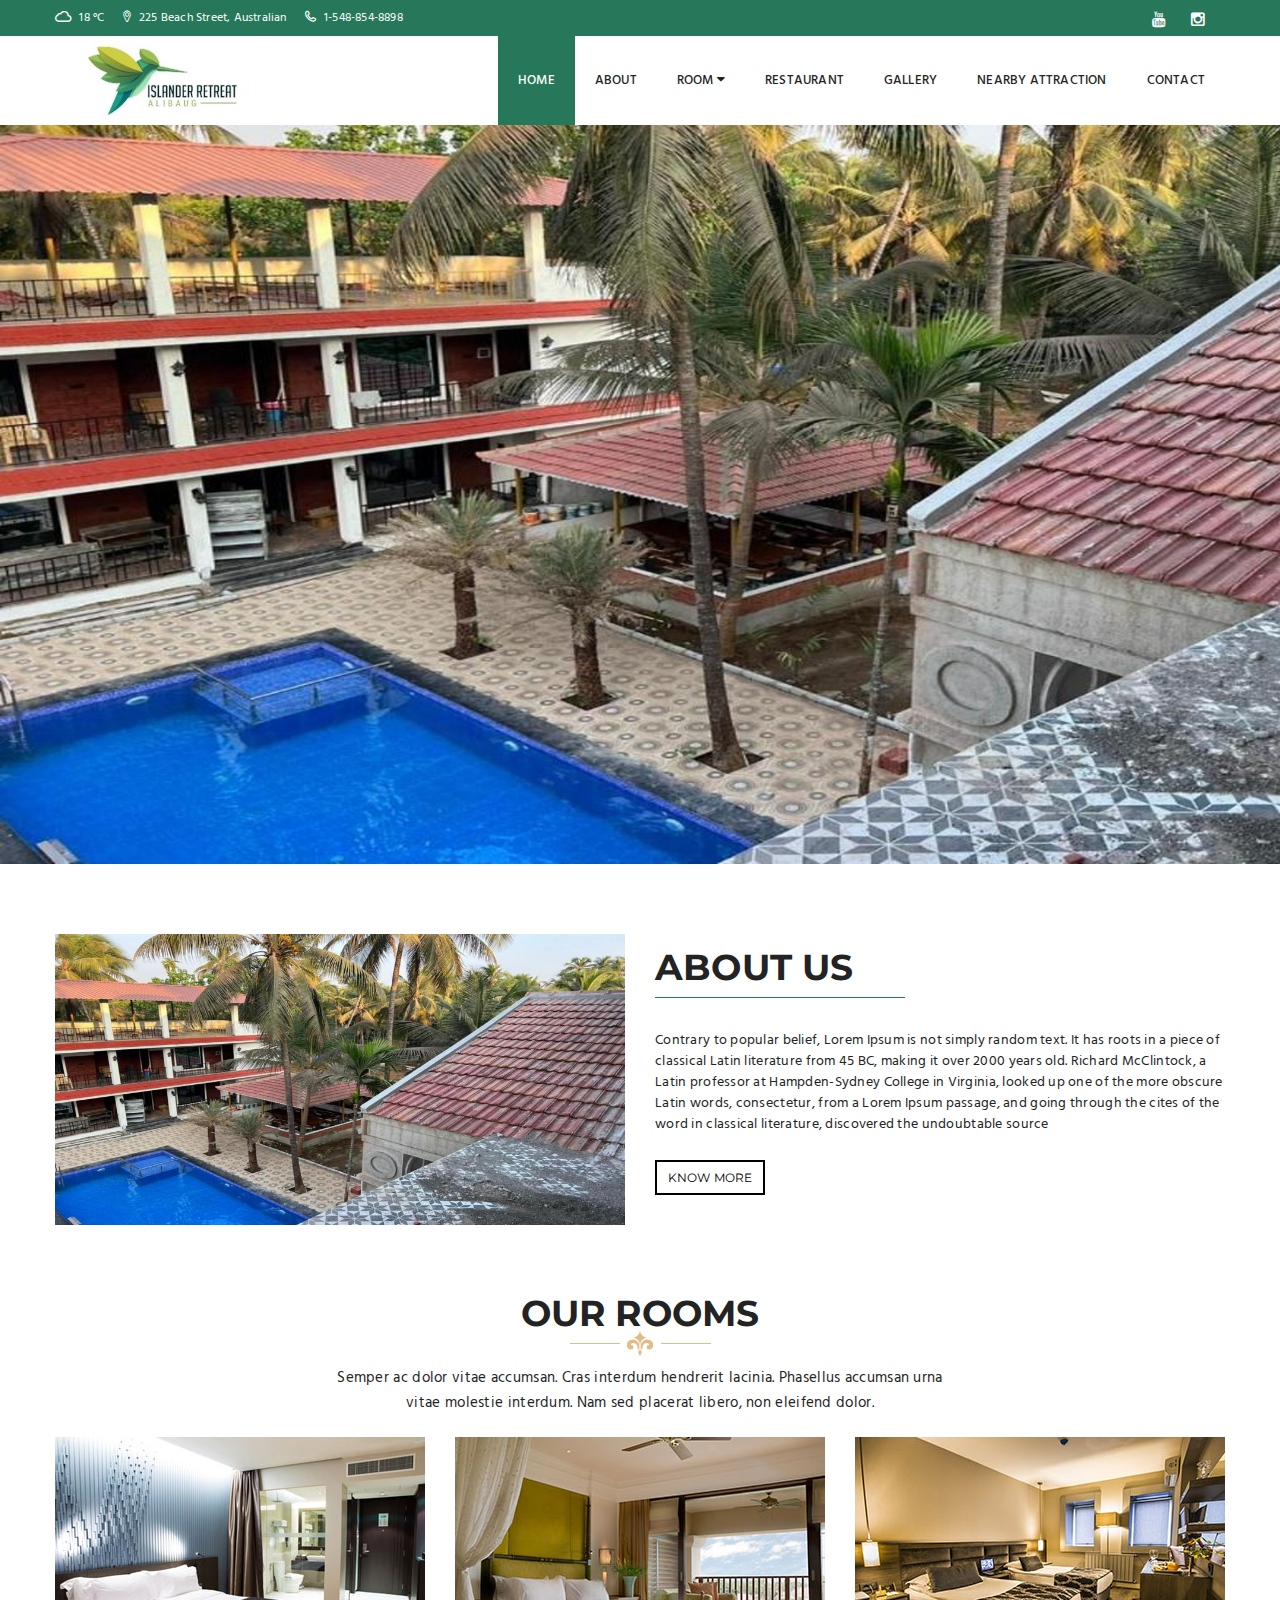
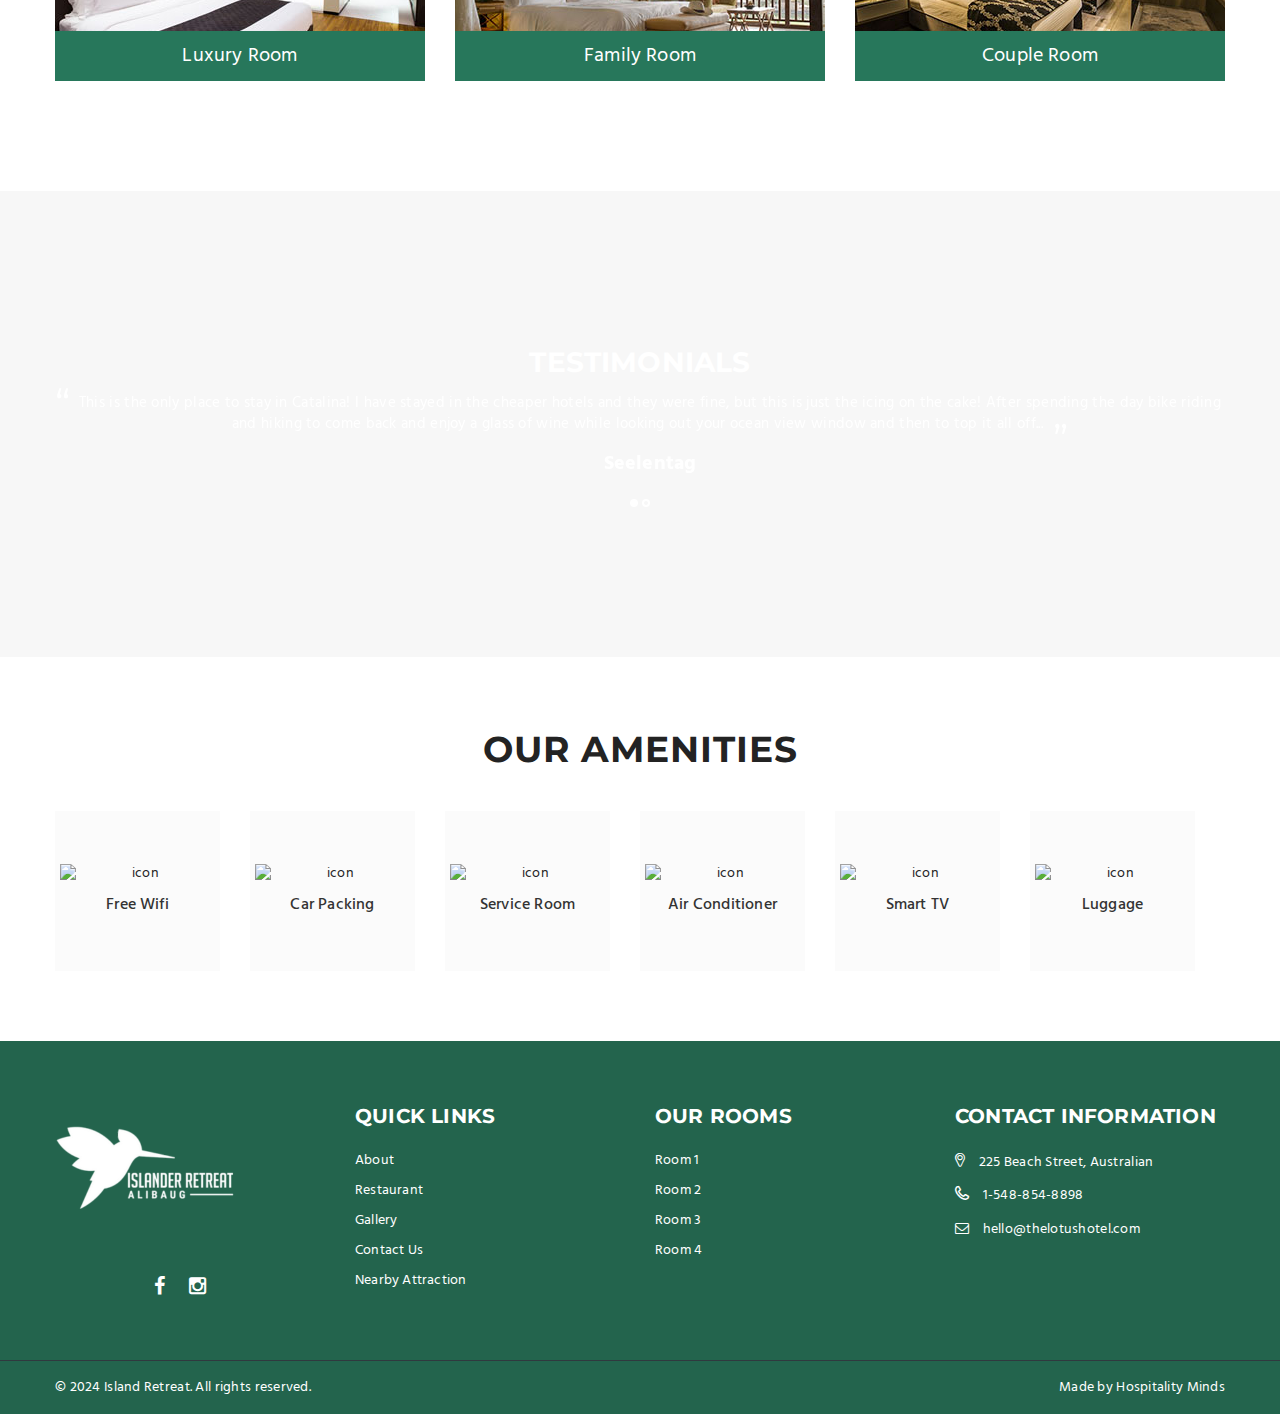
==== commit c987b8d0: "Add files via upload" ====
--- a/index.html
+++ b/index.html
@@ -412,19 +412,16 @@
                         <div class="col-lg-3 col-lg-3">
                             <div class="footer-logo clearfix">
                                 <div class="widget widget_logo clearfix">
-                                    <div class="widget-logo text-center">
+                                    <div class="widget-logo ">
                                         <div class="img">
                                             <a href="#"><img class="img-center" src="img/logo-white.png" alt=""></a>
                                         </div>
                                     </div>
                                 </div>
                                 <div class="widget">
-                                    <div class="text">
+                                    <div class="text-center">
                                         <a class="mr20" href="!#"><i class="fa fa-facebook f20"></i></a>
-                                        <a class="mr20" href="!#"><i class="fa fa-twitter f20"></i></a>
                                         <a class="mr20" href="!#"><i class="fa fa-instagram f20"></i></a>
-                                        <a class="mr20" href="!#"><i class="fa fa-pinterest f20"></i></a>
-                                        <a class="mr20" href="!#"><i class="fa fa-tumblr f20"></i></a>
                                     </div>
                                 </div>
                                 <!-- <div class="widget widget_tripadvisor clearfix">
@@ -448,7 +445,7 @@
                         </div>
                         <div class="col-lg-3 col-lg-3">
                             <div class="widget">
-                                <h4 class="widget-title f20 bold">Rooms</h4>
+                                <h4 class="widget-title f20 bold">Our Rooms</h4>
                                 <ul>
                                     <li><a href="room-detail.html">Room 1</a></li>
                                     <li><a href="room-detail.html">Room 2</a></li>
@@ -459,7 +456,7 @@
                         </div>
                         <div class="col-lg-3 col-lg-3">
                             <div class="widget">
-                                <h4 class="widget-title f20 bold">Information</h4>
+                                <h4 class="widget-title f20 bold">Contact Information</h4>
                                 <div class="text">
                                     <p><i class="lotus-icon-location mr10"></i> 225 Beach Street, Australian</p>
                                     <p><i class="lotus-icon-phone mr10"></i> 1-548-854-8898</p>
--- a/css/helper.css
+++ b/css/helper.css
@@ -1,5 +1,5 @@
 .c-main {
-  color: #E1BD85; }
+  color: #27775b; }
 
 .bg-white-2 {
   background-color: #fff !important; }
--- a/css/custom.css
+++ b/css/custom.css
@@ -89,7 +89,7 @@
       left: 20px;
       right: 20px;
       width: auto;
-      background-color: #E1BD85;
+      background-color: #27775b;
       -webkit-animation: moveFromLeft 400ms ease;
       animation: moveFromLeft 400ms ease; }
     #header.header-v3 .header_content .header_menu .menu .sub-menu {
@@ -100,9 +100,9 @@
         font-weight: inherit; }
         #header.header-v3 .header_content .header_menu .menu .sub-menu li a:hover {
           color: #fff;
-          background-color: #E1BD85; }
+          background-color: #27775b; }
       #header.header-v3 .header_content .header_menu .menu .sub-menu li.current-menu-item a {
-        background-color: #E1BD85 !important; }
+        background-color: #27775b !important; }
     #header.header-v3 .header_content:after {
       background: rgba(0, 0, 0, 0.9); }
   #header.header-v3.header-sticky {
@@ -220,10 +220,10 @@
       transition: all .3s;
       text-transform: uppercase; }
       .item.room-item .title a:hover, .item.room-item .title a:focus {
-        color: #E1BD85; }
+        color: #27775b; }
   .item.room-item .price {
     font: 600 16px 'Montserrat';
-    color: #E1BD85;
+    color: #27775b;
     margin-bottom: 15px;
     text-transform: uppercase; }
   .item.room-item .info p {
@@ -257,7 +257,7 @@
       transition: all .3s;
       color: #fff; }
       .item.room-item-style-2 .outer .bgr .details .title a:hover, .item.room-item-style-2 .outer .bgr .details .title a:focus {
-        color: #E1BD85; }
+        color: #27775b; }
     .item.room-item-style-2 .outer .bgr .details .info {
       display: none;
       -webkit-transition: all .3s;
@@ -446,7 +446,7 @@
     -o-transition: all .3s;
     transition: all .3s; }
     .section-news .item .title:hover {
-      color: #E1BD85; }
+      color: #27775b; }
   .section-news .item .img {
     overflow: hidden; }
     .section-news .item .img img {
@@ -476,7 +476,7 @@
         content: "\f041";
         font: normal normal normal 14px/1 FontAwesome;
         color: #fff;
-        background-color: #E1BD85;
+        background-color: #27775b;
         font-size: 30px;
         width: 60px;
         height: 60px;
@@ -562,7 +562,7 @@
     -o-transition: all .3s;
     transition: all .3s; }
     footer.footer-style-2 a:hover {
-      color: #E1BD85 !important; }
+      color: #27775b !important; }
   footer.footer-style-2 .footer_top {
     padding: 20px 40px !important;
     margin: 100px 0;
@@ -614,7 +614,7 @@
     -o-transition: all .3s;
     transition: all .3s; }
     footer.footer-style-3 a:hover {
-      color: #E1BD85 !important; }
+      color: #27775b !important; }
   footer.footer-style-3 .footer_top {
     background: transparent !important;
     position: relative;
@@ -625,7 +625,8 @@
         color: #fff; }
 
 footer .bgr-footer {
-  background: url(../images/home-3/footer/footer-center.png) no-repeat !important;
+  /* background: url(../images/home-3/footer/footer-center.png) no-repeat !important; */
+  background-color:#23644d;
   background-size: cover !important;
   position: relative; }
 
@@ -639,6 +640,10 @@
     -o-transition: all .3s;
     transition: all .3s; }
   footer .copyright .social a:hover i {
-    color: #E1BD85; }
+    color: #27775b; }
   footer .copyright p {
     margin-bottom: 0; }
+
+    footer.footer-style-2 a:hover{
+      color: #d1ce45 !important;
+    }
--- a/css/style.css
+++ b/css/style.css
@@ -124,7 +124,7 @@
     display:inline-block;
     width:100px;
     height:1px;
-    background:#e1bd85
+    background:#27775b
 }
 .box-border.w350{
     width:350px
@@ -197,8 +197,8 @@
     border:2px solid #000
 }
 .awe-btn.awe-btn-default:hover{
-    border-color:#e1bd85;
-    background-color:#e1bd85;
+    border-color:#27775b;
+    background-color:#27775b;
     color:#fff
 }
 .awe-btn.awe-btn-1{
@@ -242,12 +242,12 @@
     color:#fff
 }
 .awe-btn.awe-btn-6{
-    border:2px solid #e1bd85;
-    background-color:#e1bd85;
+    border:2px solid #27775b;
+    background-color:#27775b;
     color:#fff
 }
 .awe-btn.awe-btn-6:hover{
-    color:#e1bd85;
+    color:#27775b;
     background-color:transparent
 }
 .awe-btn.awe-btn-7{
@@ -300,20 +300,20 @@
     color:#fff
 }
 .awe-btn.awe-btn-12:hover{
-    color:#e1bd85;
-    background-color:#e1bd85;
-    border-color:#e1bd85;
+    color:#27775b;
+    background-color:#27775b;
+    border-color:#27775b;
     color:#fff
 }
 .awe-btn.awe-btn-13{
-    border:2px solid #e1bd85;
-    background-color:#e1bd85;
+    border:2px solid #27775b;
+    background-color:#27775b;
     color:#fff
 }
 .awe-btn.awe-btn-13:hover{
-    border-color:#e1bd85;
+    border-color:#27775b;
     background-color:#fff;
-    color:#e1bd85 !important
+    color:#27775b !important
 }
 .awe-btn.awe-btn-13.btn-order{
     height:54px;
@@ -326,8 +326,8 @@
     border:2px solid #000
 }
 .awe-btn.awe-btn-14:hover{
-    border-color:#e1bd85;
-    background-color:#e1bd85;
+    border-color:#27775b;
+    background-color:#27775b;
     color:#fff
 }
 section{
@@ -476,7 +476,7 @@
     background-color:#f1f1f1
 }
 .bg-blue{
-    background-color:#e1bd85
+    background-color:#27775b
 }
 .tabs{
     background-color:transparent;
@@ -513,7 +513,7 @@
     font-family:'Hind'
 }
 .tabs .ui-tabs-nav li:hover a,.tabs .ui-tabs-nav li.ui-tabs-active a{
-    color:#e1bd85 !important
+    color:#27775b !important
 }
 .tabs .ui-tabs-panel{
     padding:0;
@@ -533,14 +533,14 @@
 }
 .tabs.tabs-2 .ui-tabs-nav li:hover a{
     color:#232323 !important;
-    border-color:#e1bd85
+    border-color:#27775b
 }
 .tabs.tabs-2 .ui-tabs-nav li.ui-tabs-active a{
-    background-color:#e1bd85;
+    background-color:#27775b;
     color:#fff !important
 }
 .accordion .ui-accordion-header{
-    background-color:#e1bd85;
+    background-color:#27775b;
     color:#fff;
     padding:10px 20px;
     font-family:'Hind';
@@ -562,7 +562,7 @@
 .accordion .ui-accordion-content{
     background-color:transparent;
     padding:15px 20px;
-    border:2px solid #e1bd85;
+    border:2px solid #27775b;
     -webkit-border-radius:0;
     -moz-border-radius:0;
     border-radius:0
@@ -661,17 +661,17 @@
     -o-transition:all .3s ease
 }
 .bootstrap-select.btn-group.awe-select .dropdown-menu ul li a:hover{
-    background-color:#e1bd85;
+    background-color:#27775b;
     color:#fff;
-    border-bottom-color:#e1bd85
+    border-bottom-color:#27775b
 }
 .bootstrap-select.btn-group.awe-select .dropdown-menu ul li:last-child a{
     border-bottom-width:0
 }
 .bootstrap-select.btn-group.awe-select .dropdown-menu ul li.selected a{
-    background-color:#e1bd85;
+    background-color:#27775b;
     color:#fff;
-    border-bottom-color:#e1bd85
+    border-bottom-color:#27775b
 }
 .tab-price table{
     width:100%;
@@ -706,7 +706,7 @@
     -o-transition:all .2s ease
 }
 .tab-price table caption a:hover{
-    color:#e1bd85
+    color:#27775b
 }
 .tab-price table caption a.prev{
     left:0
@@ -744,7 +744,7 @@
     color:#b0afaf
 }
 .tab-price table tr td.date-select{
-    background-color:#e1bd85;
+    background-color:#27775b;
     color:#fff
 }
 .ui-datepicker{
@@ -812,7 +812,7 @@
     float:right
 }
 .ui-datepicker .ui-datepicker-header .ui-corner-all.ui-state-hover{
-    background:#e1bd85
+    background:#27775b
 }
 .ui-datepicker .ui-state-disabled,.ui-datepicker .ui-widget-content .ui-state-disabled,.ui-datepicker .ui-widget-header .ui-state-disabled{
     opacity:.8
@@ -838,7 +838,7 @@
     color:#fff;
     font-family:'Montserrat';
     font-weight:normal;
-    background-color:#e1bd85;
+    background-color:#27775b;
     padding:12px 5px
 }
 .ui-datepicker .ui-datepicker-calendar tbody{
@@ -857,12 +857,12 @@
     line-height:30px
 }
 .ui-datepicker .ui-datepicker-calendar td a.ui-state-active,.ui-datepicker .ui-datepicker-calendar td a:hover{
-    border:1px solid #e1bd85
+    border:1px solid #27775b
 }
 .ui-datepicker .ui-datepicker-calendar td.ui-datepicker-today a{
-    background-color:#e1bd85;
+    background-color:#27775b;
     color:#fff;
-    border-color:#e1bd85
+    border-color:#27775b
 }
 .owl-controls .owl-prev,.owl-controls .owl-next{
     color:#fff;
@@ -889,8 +889,8 @@
     -o-transition:all .2s ease
 }
 .owl-controls .owl-prev:hover,.owl-controls .owl-next:hover{
-    color:#e1bd85;
-    border-color:#e1bd85
+    color:#27775b;
+    border-color:#27775b
 }
 .owl-controls .owl-prev{
     left:10px
@@ -997,7 +997,7 @@
     content:'';
     height:2px;
     width:20px;
-    background-color:#e1bd85;
+    background-color:#27775b;
     position:absolute;
     top:0;
     left:0;
@@ -1058,11 +1058,11 @@
     background-image:url('../images/banner/img-12.jpg')
 }
 .bg-13{
-    background-image:url('../images/banner/img-13.jpg')
-}
-.bg-14{
+    background-image:url('https://landing.engotheme.com/html/lotus/demo/images/home-3/footer/footer-center.png')
+}
+/* .bg-14{
     background-image:url('../images/banner/img-14.jpg')
-}
+} */
 .bg-15{
     background-image:url('../images/banner/img-15.jpg')
 }
@@ -1110,17 +1110,17 @@
 }
 #header.header-v2 .header_content .menu li .sub-menu li a:hover{
     color:#fff;
-    background:#e1bd85
+    background:#27775b
 }
 #header.header-v2 .header_content .menu li .sub-menu li.current-menu-item a{
     color:#fff;
-    background:#e1bd85
+    background:#27775b
 }
 #header.header-sticky{
     margin-top:-38px
 }
 .header_top{
-    background:transparent
+    background:#27775b;
 }
 .header_top:after{
     display:table;
@@ -1159,9 +1159,10 @@
     color:#333
 }
 .header_top .header_right .dropdown{
-    font-size:12px;
+    font-size:16px;
     position:relative;
-    display:inline-block
+    display:inline-block;
+    padding-top:10px;
 }
 .header_top .header_right .dropdown span{
     color:#fff;
@@ -1210,11 +1211,11 @@
     -o-transition:all .3s ease
 }
 .header_top .header_right .dropdown ul li a:hover{
-    background-color:#e1bd85;
+    background-color:#27775b;
     color:#fff
 }
 .header_top .header_right .dropdown ul li.active a{
-    background-color:#e1bd85;
+    background-color:#27775b;
     color:#fff
 }
 .header_top .header_right .dropdown:hover span{
@@ -1271,7 +1272,7 @@
 .header_content .menu>li>a{
     display:block;
     padding:0 20px;
-    line-height:84px;
+    line-height:89px;
     color:#232323;
     font-weight:500;
     text-transform:uppercase;
@@ -1282,11 +1283,11 @@
     -o-transition:all .2s ease
 }
 .header_content .menu>li.current-menu-item>a{
-    background-color:#e1bd85;
+    background-color:#27775b;
     color:#fff
 }
 .header_content .menu>li:hover>a{
-    background-color:#e1bd85;
+    background-color:#27775b;
     color:#fff
 }
 .header_content .menu>li:hover>.sub-menu{
@@ -1342,11 +1343,11 @@
     top:2px
 }
 .header_content .menu>li .sub-menu li.current-menu-item>a{
-    background-color:#e1bd85;
+    background-color:#27775b;
     color:#fff
 }
 .header_content .menu>li .sub-menu li:hover>a{
-    background-color:#e1bd85;
+    background-color:#27775b;
     color:#fff
 }
 .header_content .menu>li .sub-menu li:hover>.sub-menu{
@@ -1366,9 +1367,9 @@
     float:left;
     line-height:84px
 }
-.header_logo img{
+/* .header_logo img{
     max-height:53px
-}
+} */
 .menu-bars{
     color:#333;
     width:50px;
@@ -1427,14 +1428,14 @@
     background-color:transparent
 }
 .menu-bars:hover span:after{
-    background-color:#e1bd85;
+    background-color:#27775b;
     -webkit-transform:rotate(-45deg);
     -moz-transform:rotate(-45deg);
     -ms-transform:rotate(-45deg);
     -o-transform:rotate(-45deg)
 }
 .menu-bars:hover span:before{
-    background-color:#e1bd85;
+    background-color:#27775b;
     -webkit-transform:rotate(45deg);
     -moz-transform:rotate(45deg);
     -ms-transform:rotate(45deg);
@@ -1447,14 +1448,14 @@
     background-color:transparent
 }
 .menu-bars.active span:after{
-    background-color:#e1bd85;
+    background-color:#27775b;
     -webkit-transform:rotate(45deg);
     -moz-transform:rotate(45deg);
     -ms-transform:rotate(45deg);
     -o-transform:rotate(45deg)
 }
 .menu-bars.active span:before{
-    background-color:#e1bd85;
+    background-color:#27775b;
     -webkit-transform:rotate(-45deg);
     -moz-transform:rotate(-45deg);
     -ms-transform:rotate(-45deg);
@@ -1488,7 +1489,7 @@
     right:-270px;
     width:270px;
     overflow-y:auto;
-    background-color:#e1bd85;
+    background-color:#27775b;
     -webkit-transition:right .5s cubic-bezier(0, .67, .35, .94);
     -moz-transition:right .5s cubic-bezier(0, .67, .35, .94);
     -ms-transition:right .5s cubic-bezier(0, .67, .35, .94);
@@ -1679,7 +1680,7 @@
 #preloader .preloader-dot{
     width:0;
     height:0;
-    border:2px solid #e1bd85;
+    border:2px solid #27775b;
     position:absolute;
     top:0;
     left:0;
@@ -1806,18 +1807,18 @@
 }
 .accomd-modations-room .text{
     position:absolute;
-    background-color:rgba(0,0,0,0.7);
+    background-color:#27775b;
     padding:10px 20px;
-    bottom:20px;
+    bottom:0;
     left:0;
-    right:0
+    right:0;
+    text-align: center;
 }
 .accomd-modations-room .text h2{
     font-size:20px;
     font-weight:normal;
     margin:0;
     font-family:'Hind';
-    float:left
 }
 .accomd-modations-room .text h2 a{
     color:#fff;
@@ -1827,10 +1828,10 @@
     -o-transition:all .3s ease
 }
 .accomd-modations-room .text h2 a:hover{
-    color:#e1bd85
+    color:#fff;
 }
 .accomd-modations-room .text .price{
-    color:#e1bd85;
+    color:#27775b;
     margin-bottom:0;
     font-family:'Montserrat';
     margin-top:0;
@@ -1908,7 +1909,7 @@
     -o-transition:all .3s ease
 }
 .accomd-modations-room_1 .text h2 a:hover{
-    color:#e1bd85
+    color:#27775b
 }
 .accomd-modations-room_1 .text .desc{
     color:#333333;
@@ -1930,7 +1931,7 @@
     padding-top:12px
 }
 .accomd-modations-room_1 .text .price .amout{
-    color:#e1bd85;
+    color:#27775b;
     font-size:30px
 }
 .accomd-modations-room_1 .text .wrap-price{
@@ -2006,8 +2007,8 @@
 }
 .check-availability h2:before{
     content:'\f00c';
-    border:3px solid #e1bd85;
-    color:#e1bd85;
+    border:3px solid #27775b;
+    color:#27775b;
     font-size:18px;
     display:block;
     width:40px;
@@ -2309,14 +2310,14 @@
     text-transform:uppercase
 }
 .news-item .text h2 a{
-    color:#e1bd85;
+    color:#27775b;
     -webkit-transition:all .3s ease;
     -moz-transition:all .3s ease;
     -ms-transition:all .3s ease;
     -o-transition:all .3s ease
 }
 .news-item .text h2 a:hover{
-    color:#e1bd85
+    color:#27775b
 }
 .news-item .text .read-more{
     display:inline-block;
@@ -2329,7 +2330,7 @@
     -o-transition:all .3s ease
 }
 .news-item .text .read-more:hover{
-    color:#e1bd85
+    color:#27775b
 }
 .news-item:hover img{
     transform:scale(1.1)
@@ -2571,11 +2572,11 @@
     -ms-transition:all .3s ease-out;
     -o-transition:all .3s ease-out;
     background-color:transparent;
-    background:-webkit-gradient(linear, left top, left bottom, from(transparent), to(#e1bd85));
-    background:-webkit-linear-gradient(top, transparent, #e1bd85);
-    background:-moz-linear-gradient(top, transparent, #e1bd85);
-    background:-ms-linear-gradient(top, transparent, #e1bd85);
-    background:-o-linear-gradient(top, transparent, #e1bd85)
+    background:-webkit-gradient(linear, left top, left bottom, from(transparent), to(#27775b));
+    background:-webkit-linear-gradient(top, transparent, #27775b);
+    background:-moz-linear-gradient(top, transparent, #27775b);
+    background:-ms-linear-gradient(top, transparent, #27775b);
+    background:-o-linear-gradient(top, transparent, #27775b)
 }
 .gallery-content .gallery_item .text{
     position:absolute;
@@ -2671,7 +2672,7 @@
     -o-transition:all .2s ease
 }
 .gallery-cat ul li:hover a,.gallery-cat ul li.active a{
-    background-color:#e1bd85;
+    background-color:#27775b;
     color:#fff
 }
 .mfp-wrap{
@@ -2707,7 +2708,7 @@
     -o-transition:all .3s ease
 }
 .mfp-wrap .mfp-content .mfp-figure .mfp-close:hover{
-    background-color:#e1bd85
+    background-color:#27775b
 }
 .mfp-wrap .mfp-content .mfp-figure .mfp-img{
     padding:30px 30px 60px 30px
@@ -2759,8 +2760,8 @@
     -o-transition:all .3s ease
 }
 .mfp-wrap .mfp-prevent-close:hover{
-    color:#e1bd85;
-    border-color:#e1bd85
+    color:#27775b;
+    border-color:#27775b
 }
 .mfp-wrap .mfp-prevent-close.mfp-prevent-left{
     left:10px
@@ -2807,7 +2808,7 @@
 }
 .sidebar .widget.widget_check_availability .check_availability .check_availability_title{
     margin-top:25px;
-    color:#e1bd85;
+    color:#27775b;
     font-size:14px;
     text-transform:uppercase;
     font-family:'Montserrat';
@@ -2966,7 +2967,7 @@
     -o-transition:all .2s ease
 }
 .sidebar .widget.widget_categories ul li:hover>a,.sidebar .widget.widget_categories ul li.current-cat>a{
-    color:#e1bd85
+    color:#27775b
 }
 .sidebar .widget.widget_categories ul li .sub-menu{
     margin-left:20px;
@@ -3018,7 +3019,7 @@
     -o-transition:all .2s ease
 }
 .sidebar .widget.widget_upcoming_events ul li .text a:hover{
-    color:#e1bd85
+    color:#27775b
 }
 .sidebar .widget.widget_upcoming_events ul li .text .date{
     display:block;
@@ -3026,8 +3027,8 @@
     margin-top:5px
 }
 .sidebar .widget.widget_upcoming_events ul li:hover .event-date{
-    border-color:#e1bd85;
-    color:#e1bd85
+    border-color:#27775b;
+    color:#27775b
 }
 .sidebar .widget.widget_recent_entries ul{
     margin-top:-7px
@@ -3055,7 +3056,7 @@
     -o-transition:all .2s ease
 }
 .sidebar .widget.widget_recent_entries ul li a:hover{
-    color:#e1bd85
+    color:#27775b
 }
 .sidebar .widget.widget_recent_entries ul li .date{
     display:block;
@@ -3087,8 +3088,8 @@
 }
 .sidebar .widget.widget_tag_cloud .tagcloud a:hover{
     color:#fff;
-    background-color:#e1bd85;
-    border-color:#e1bd85
+    background-color:#27775b;
+    border-color:#27775b
 }
 .sidebar .widget.widget_social .widget-social{
     font-size:0;
@@ -3114,8 +3115,8 @@
     -o-transition:all .2s ease
 }
 .sidebar .widget.widget_social .widget-social a:hover{
-    color:#e1bd85;
-    border-color:#e1bd85
+    color:#27775b;
+    border-color:#27775b
 }
 .widgetsearch{
     position:relative;
@@ -3258,7 +3259,7 @@
     -o-transition:all .2s ease
 }
 .post .entry-header h2 a:hover{
-    color:#e1bd85
+    color:#27775b
 }
 .post .entry-header .entry-meta{
     margin-top:10px;
@@ -3306,7 +3307,7 @@
     -o-transition:all .3s ease
 }
 .post .entry-meta a:hover{
-    color:#e1bd85
+    color:#27775b
 }
 .post .entry-meta a .entry-author-name{
     font-weight:bold;
@@ -3317,7 +3318,7 @@
     -o-transition:all .3s ease
 }
 .post .entry-meta a .entry-author-name:hover{
-    color:#e1bd85
+    color:#27775b
 }
 .post .entry-content{
     color:#444444;
@@ -3334,7 +3335,7 @@
     text-decoration:underline
 }
 .post .entry-content a:hover{
-    color:#e1bd85
+    color:#27775b
 }
 .post .entry-footer{
     padding-left:100px;
@@ -3397,7 +3398,7 @@
     -o-transition:all .2s ease
 }
 .page-navigation li a:hover{
-    color:#e1bd85
+    color:#27775b
 }
 .page-navigation li.first a,.page-navigation li.last a{
     font-size:13px;
@@ -3412,7 +3413,7 @@
     border-radius:100%
 }
 .page-navigation li.first a:hover,.page-navigation li.last a:hover{
-    border-color:#e1bd85
+    border-color:#27775b
 }
 .page-navigation li.current-page{
     font-weight:bold;
@@ -3495,7 +3496,7 @@
     -o-transition:all .2s ease
 }
 #comments .commentlist li .comment-body .comment-meta a:hover{
-    color:#e1bd85
+    color:#27775b
 }
 #comments .commentlist li .comment-body .action{
     float:right;
@@ -3569,7 +3570,7 @@
     color:#232323
 }
 .comment-respond .comment-form .field-text:focus,.comment-respond .comment-form .field-textarea:focus{
-    border-color:#e1bd85
+    border-color:#27775b
 }
 .comment-respond .comment-form .field-textarea{
     resize:none;
@@ -3619,16 +3620,16 @@
     -o-transition:all .3s ease
 }
 .restaurant_item .img a:before{
-    border-right:3px solid #e1bd85;
-    border-bottom:3px solid #e1bd85;
+    border-right:3px solid #27775b;
+    border-bottom:3px solid #27775b;
     -webkit-transform-origin:bottom right;
     -moz-transform-origin:bottom right;
     -ms-transform-origin:bottom right;
     -o-transform-origin:bottom right
 }
 .restaurant_item .img a:after{
-    border-left:3px solid #e1bd85;
-    border-top:3px solid #e1bd85;
+    border-left:3px solid #27775b;
+    border-top:3px solid #27775b;
     -webkit-transform-origin:top left;
     -moz-transform-origin:top left;
     -ms-transform-origin:top left;
@@ -3672,7 +3673,7 @@
     -o-transition:all .3s ease
 }
 .restaurant_item .text h2 a:hover{
-    color:#e1bd85
+    color:#27775b
 }
 .restaurant_item .text .desc{
     color:#444;
@@ -3685,7 +3686,7 @@
     text-align:right;
     font-family:'Montserrat';
     font-size:18px;
-    color:#e1bd85;
+    color:#27775b;
     line-height:1.428em;
     position:absolute;
     top:0;
@@ -3738,7 +3739,7 @@
     font-size:30px;
     margin-bottom:0;
     margin-top:15px;
-    color:#e1bd85
+    color:#27775b
 }
 .restaurant_item.lager-thumbs .text .price del{
     display:inline-block;
@@ -3843,7 +3844,7 @@
     left:0;
     width:0;
     bottom:-2px;
-    border-top:2px solid #e1bd85;
+    border-top:2px solid #27775b;
     -webkit-transition:all .3s ease;
     -moz-transition:all .3s ease;
     -ms-transition:all .3s ease;
@@ -3872,7 +3873,7 @@
     margin-top:5px
 }
 .tabs-restaurant .ui-tabs-nav li:hover a,.tabs-restaurant .ui-tabs-nav li.ui-state-active a{
-    color:#e1bd85
+    color:#27775b
 }
 .tabs-restaurant .ui-tabs-nav li:hover:before,.tabs-restaurant .ui-tabs-nav li.ui-state-active:before{
     width:100%
@@ -4070,7 +4071,7 @@
     -o-transition:all .3s ease
 }
 .event-restaurant_content li .text a:hover{
-    color:#e1bd85
+    color:#27775b
 }
 .section-room{
     padding-top:45px;
@@ -4093,7 +4094,7 @@
     -o-transition:all .3s ease
 }
 .room_item-1 h2 a:hover{
-    color:#e1bd85
+    color:#27775b
 }
 .room_item-1 .img{
     position:relative;
@@ -4110,11 +4111,11 @@
     opacity:0;
     pointer-events:none;
     background-color:transparent;
-    background:-webkit-gradient(linear, left top, left bottom, from(transparent), to(#e1bd85));
-    background:-webkit-linear-gradient(top, transparent, #e1bd85);
-    background:-moz-linear-gradient(top, transparent, #e1bd85);
-    background:-ms-linear-gradient(top, transparent, #e1bd85);
-    background:-o-linear-gradient(top, transparent, #e1bd85);
+    background:-webkit-gradient(linear, left top, left bottom, from(transparent), to(#27775b));
+    background:-webkit-linear-gradient(top, transparent, #27775b);
+    background:-moz-linear-gradient(top, transparent, #27775b);
+    background:-ms-linear-gradient(top, transparent, #27775b);
+    background:-o-linear-gradient(top, transparent, #27775b);
     -webkit-transition:all .3s ease-out;
     -moz-transition:all .3s ease-out;
     -ms-transition:all .3s ease-out;
@@ -4241,11 +4242,11 @@
     z-index:1;
     pointer-events:none;
     background-color:transparent;
-    background:-webkit-gradient(linear, left top, left bottom, from(transparent), to(#e1bd85));
-    background:-webkit-linear-gradient(top, transparent, #e1bd85);
-    background:-moz-linear-gradient(top, transparent, #e1bd85);
-    background:-ms-linear-gradient(top, transparent, #e1bd85);
-    background:-o-linear-gradient(top, transparent, #e1bd85);
+    background:-webkit-gradient(linear, left top, left bottom, from(transparent), to(#27775b));
+    background:-webkit-linear-gradient(top, transparent, #27775b);
+    background:-moz-linear-gradient(top, transparent, #27775b);
+    background:-ms-linear-gradient(top, transparent, #27775b);
+    background:-o-linear-gradient(top, transparent, #27775b);
     -webkit-transition:all .3s ease-out;
     -moz-transition:all .3s ease-out;
     -ms-transition:all .3s ease-out;
@@ -4277,7 +4278,7 @@
     -o-transition:all .3s ease
 }
 .room_item-2 .text h2 a:hover{
-    color:#e1bd85
+    color:#27775b
 }
 .room_item-2 .text .price{
     display:block;
@@ -4327,11 +4328,11 @@
     opacity:0;
     pointer-events:none;
     background-color:transparent;
-    background:-webkit-gradient(linear, left top, left bottom, from(transparent), to(#e1bd85));
-    background:-webkit-linear-gradient(top, transparent, #e1bd85);
-    background:-moz-linear-gradient(top, transparent, #e1bd85);
-    background:-ms-linear-gradient(top, transparent, #e1bd85);
-    background:-o-linear-gradient(top, transparent, #e1bd85);
+    background:-webkit-gradient(linear, left top, left bottom, from(transparent), to(#27775b));
+    background:-webkit-linear-gradient(top, transparent, #27775b);
+    background:-moz-linear-gradient(top, transparent, #27775b);
+    background:-ms-linear-gradient(top, transparent, #27775b);
+    background:-o-linear-gradient(top, transparent, #27775b);
     -webkit-transition:all .3s ease-out;
     -moz-transition:all .3s ease-out;
     -ms-transition:all .3s ease-out;
@@ -4387,16 +4388,16 @@
     -o-transition:all .5s ease
 }
 .room_item-3 .text-thumbs .thumbs:before{
-    border-right:4px solid #e1bd85;
-    border-bottom:4px solid #e1bd85;
+    border-right:4px solid #27775b;
+    border-bottom:4px solid #27775b;
     -webkit-transform-origin:bottom right;
     -moz-transform-origin:bottom right;
     -ms-transform-origin:bottom right;
     -o-transform-origin:bottom right
 }
 .room_item-3 .text-thumbs .thumbs:after{
-    border-left:4px solid #e1bd85;
-    border-top:4px solid #e1bd85;
+    border-left:4px solid #27775b;
+    border-top:4px solid #27775b;
     -webkit-transform-origin:top left;
     -moz-transform-origin:top left;
     -ms-transform-origin:top left;
@@ -4426,7 +4427,7 @@
     -o-transition:all .3s ease
 }
 .room_item-3 .text-thumbs .text h2 a:hover{
-    color:#e1bd85
+    color:#27775b
 }
 .room_item-3 .text-thumbs .text .price{
     display:block;
@@ -4488,11 +4489,11 @@
     opacity:0;
     pointer-events:none;
     background-color:transparent;
-    background:-webkit-gradient(linear, left top, left bottom, from(transparent), to(#e1bd85));
-    background:-webkit-linear-gradient(top, transparent, #e1bd85);
-    background:-moz-linear-gradient(top, transparent, #e1bd85);
-    background:-ms-linear-gradient(top, transparent, #e1bd85);
-    background:-o-linear-gradient(top, transparent, #e1bd85);
+    background:-webkit-gradient(linear, left top, left bottom, from(transparent), to(#27775b));
+    background:-webkit-linear-gradient(top, transparent, #27775b);
+    background:-moz-linear-gradient(top, transparent, #27775b);
+    background:-ms-linear-gradient(top, transparent, #27775b);
+    background:-o-linear-gradient(top, transparent, #27775b);
     -webkit-transition:all .3s ease-out;
     -moz-transition:all .3s ease-out;
     -ms-transition:all .3s ease-out;
@@ -4516,7 +4517,7 @@
     -o-transition:all .3s ease
 }
 .room_item-4 .text h2 a:hover{
-    color:#e1bd85
+    color:#27775b
 }
 .room_item-4 .text .price{
     display:block;
@@ -4565,16 +4566,16 @@
     -o-transition:all .5s ease
 }
 .room_item-4 .thumbs:before{
-    border-right:3px solid #e1bd85;
-    border-bottom:3px solid #e1bd85;
+    border-right:3px solid #27775b;
+    border-bottom:3px solid #27775b;
     -webkit-transform-origin:bottom right;
     -moz-transform-origin:bottom right;
     -ms-transform-origin:bottom right;
     -o-transform-origin:bottom right
 }
 .room_item-4 .thumbs:after{
-    border-left:3px solid #e1bd85;
-    border-top:3px solid #e1bd85;
+    border-left:3px solid #27775b;
+    border-top:3px solid #27775b;
     -webkit-transform-origin:top left;
     -moz-transform-origin:top left;
     -ms-transform-origin:top left;
@@ -4656,11 +4657,11 @@
     opacity:0;
     pointer-events:none;
     background-color:transparent;
-    background:-webkit-gradient(linear, left top, left bottom, from(transparent), to(#e1bd85));
-    background:-webkit-linear-gradient(top, transparent, #e1bd85);
-    background:-moz-linear-gradient(top, transparent, #e1bd85);
-    background:-ms-linear-gradient(top, transparent, #e1bd85);
-    background:-o-linear-gradient(top, transparent, #e1bd85);
+    background:-webkit-gradient(linear, left top, left bottom, from(transparent), to(#27775b));
+    background:-webkit-linear-gradient(top, transparent, #27775b);
+    background:-moz-linear-gradient(top, transparent, #27775b);
+    background:-ms-linear-gradient(top, transparent, #27775b);
+    background:-o-linear-gradient(top, transparent, #27775b);
     -webkit-transition:all .3s ease-out;
     -moz-transition:all .3s ease-out;
     -ms-transition:all .3s ease-out;
@@ -4814,11 +4815,11 @@
     -o-transition:all .3s ease
 }
 .room_item-6 .text h2 a:hover{
-    color:#e1bd85
+    color:#27775b
 }
 .room_item-6 .text .price{
     display:block;
-    color:#e1bd85;
+    color:#27775b;
     text-transform:uppercase;
     font-family:'Montserrat';
     margin-top:7px
@@ -4934,7 +4935,7 @@
     -o-transition:all .3s ease
 }
 .room-detail_img .apb-zoom:hover{
-    color:#e1bd85
+    color:#27775b
 }
 .room-detail_thumbs{
     margin-top:10px
@@ -4943,7 +4944,7 @@
     padding:0 5px
 }
 .room-detail_thumbs .owl-item.active a:before{
-    border-color:#e1bd85
+    border-color:#27775b
 }
 .room-detail_thumbs a{
     display:block;
@@ -4965,7 +4966,7 @@
     -o-transition:all .3s ease
 }
 .room-detail_thumbs a:hover::before{
-    border-color:#e1bd85
+    border-color:#27775b
 }
 .room-detail_thumbs a img{
     width:100%
@@ -4987,7 +4988,7 @@
     -o-transform:translate(0, 0)
 }
 .room-detail_thumbs .owl-prev:hover,.room-detail_thumbs .owl-next:hover{
-    background-color:#e1bd85;
+    background-color:#27775b;
     color:#fff
 }
 .room-detail_thumbs .owl-prev .fa,.room-detail_thumbs .owl-next .fa{
@@ -5114,14 +5115,14 @@
     position:absolute;
     left:0;
     bottom:-2px;
-    background-color:#e1bd85;
+    background-color:#27775b;
     -webkit-transition:all .3s ease;
     -moz-transition:all .3s ease;
     -ms-transition:all .3s ease;
     -o-transition:all .3s ease
 }
 .room-detail_tab-header li.active a,.room-detail_tab-header li:hover a{
-    color:#e1bd85
+    color:#27775b
 }
 .room-detail_tab-header li.active a:before,.room-detail_tab-header li:hover a:before{
     width:100%
@@ -5209,7 +5210,7 @@
     -o-transition:all .3s ease
 }
 .room-package_item .text h4 a:hover{
-    color:#e1bd85
+    color:#27775b
 }
 .room-package_item .text p{
     color:#898989;
@@ -5323,8 +5324,8 @@
     -o-transition:all .3s ease
 }
 .calendar_custom .calendar_title .calendar_corner:hover{
-    color:#e1bd85;
-    border-color:#e1bd85
+    color:#27775b;
+    border-color:#27775b
 }
 .calendar_custom .calendar_title .calendar_corner.calendar_prev{
     left:0
@@ -5455,7 +5456,7 @@
     -o-transition:all .3s ease
 }
 .room-compare_item .text h2 a:hover{
-    color:#e1bd85
+    color:#27775b
 }
 .room-compare_item .text ul{
     color:#898989;
@@ -5513,7 +5514,7 @@
     -o-transition:all .3s ease
 }
 .activiti_item .text h2 a:hover{
-    color:#e1bd85
+    color:#27775b
 }
 .activiti_item .text p{
     color:#232323;
@@ -5536,7 +5537,7 @@
     font-size:9px
 }
 .activiti_item .text .view-more:hover{
-    color:#e1bd85
+    color:#27775b
 }
 .activiti_item:hover .img:before{
     opacity:.7;
@@ -5584,7 +5585,7 @@
     -o-transition:all .2s ease
 }
 .checkout .checkout_login a:hover{
-    color:#e1bd85
+    color:#27775b
 }
 .checkout .checkout_head{
     margin-top:30px
@@ -5618,7 +5619,7 @@
     -o-transition:all .3s ease
 }
 .checkout .bootstrap-select.btn-group.awe-select .dropdown-toggle:hover{
-    border-color:#e1bd85
+    border-color:#27775b
 }
 .checkout .bootstrap-select.btn-group.awe-select .dropdown-toggle .filter-option{
     color:#232323
@@ -5649,7 +5650,7 @@
     color:#232323
 }
 .checkout .field-text:focus{
-    border-color:#e1bd85
+    border-color:#27775b
 }
 .checkout .field-textarea{
     border:2px solid #232323;
@@ -5675,7 +5676,7 @@
     color:#232323
 }
 .checkout .field-textarea:focus{
-    border-color:#e1bd85
+    border-color:#27775b
 }
 .checkout .field-radio{
     display:inline-block;
@@ -5698,7 +5699,7 @@
     -o-transition:all .2s ease
 }
 .checkout .code-enter a:hover{
-    color:#e1bd85
+    color:#27775b
 }
 .checkout .checkout_text{
     margin-bottom:0;
@@ -5736,11 +5737,11 @@
     z-index:10;
     pointer-events:none;
     background-color:transparent;
-    background:-webkit-gradient(linear, left top, left bottom, from(transparent), to(#e1bd85));
-    background:-webkit-linear-gradient(top, transparent, #e1bd85);
-    background:-moz-linear-gradient(top, transparent, #e1bd85);
-    background:-ms-linear-gradient(top, transparent, #e1bd85);
-    background:-o-linear-gradient(top, transparent, #e1bd85);
+    background:-webkit-gradient(linear, left top, left bottom, from(transparent), to(#27775b));
+    background:-webkit-linear-gradient(top, transparent, #27775b);
+    background:-moz-linear-gradient(top, transparent, #27775b);
+    background:-ms-linear-gradient(top, transparent, #27775b);
+    background:-o-linear-gradient(top, transparent, #27775b);
     -webkit-transition:all .3s ease-out;
     -moz-transition:all .3s ease-out;
     -ms-transition:all .3s ease-out;
@@ -5761,7 +5762,7 @@
     -o-transition:all .2s ease
 }
 .checkout .checkout_cart .cart-item .text a:hover{
-    color:#e1bd85
+    color:#27775b
 }
 .checkout .checkout_cart .cart-item .text p{
     margin:0;
@@ -5786,7 +5787,7 @@
     -o-transition:all .2s ease
 }
 .checkout .checkout_cart .cart-item .remove:hover{
-    color:#e1bd85
+    color:#27775b
 }
 .checkout .checkout_cart .cart-item:hover .img:before{
     opacity:.5;
@@ -5921,7 +5922,7 @@
     padding-bottom:30px
 }
 .attraction_sidebar .attraction_sidebar-content .attraction_title{
-    background-color:#e1bd85;
+    background-color:#27775b;
     color:#fff;
     font-family:'Montserrat';
     font-size:12px;
@@ -5973,10 +5974,10 @@
     -o-transition:all .3s ease
 }
 .attraction_sidebar .attraction_sidebar-content .attraction_location li a:hover{
-    color:#e1bd85
+    color:#27775b
 }
 .attraction_sidebar .attraction_sidebar-content .attraction_location li.active a{
-    color:#e1bd85
+    color:#27775b
 }
 .attraction_detail{
     margin-top:60px
@@ -5989,7 +5990,7 @@
     font-size:20px
 }
 .attraction_detail .attraction_detail-title i{
-    color:#e1bd85;
+    color:#27775b;
     margin-right:20px
 }
 .attraction_detail ul{
@@ -6011,7 +6012,7 @@
     margin-right:20px
 }
 .attraction_detail ul li a{
-    color:#e1bd85
+    color:#27775b
 }
 .attraction_content{
     border-top:1px solid #e4e4e4;
@@ -6036,12 +6037,12 @@
     color:#333
 }
 .attraction_content p a{
-    color:#e1bd85;
+    color:#27775b;
     text-decoration:underline;
     font-weight:bold
 }
 .attraction_content p a:hover{
-    color:#e1bd85
+    color:#27775b
 }
 .attraction_content .wp_caption{
     max-width:100%
@@ -6249,14 +6250,14 @@
     -o-transition:all .2s ease
 }
 .team_item .text .team-share a:hover{
-    border-color:#e1bd85;
-    color:#e1bd85
+    border-color:#27775b;
+    color:#27775b
 }
 .team_item:hover:before{
     width:100%
 }
 .team_item:hover .img:before{
-    border-color:#e1bd85
+    border-color:#27775b
 }
 .team_item:hover .img img{
     -webkit-transform:scale(1.1);
@@ -6344,16 +6345,16 @@
     -o-transition:all .5s ease
 }
 .guest-book_item:before{
-    border-right:2px solid #e1bd85;
-    border-bottom:2px solid #e1bd85;
+    border-right:2px solid #27775b;
+    border-bottom:2px solid #27775b;
     -webkit-transform-origin:bottom right;
     -moz-transform-origin:bottom right;
     -ms-transform-origin:bottom right;
     -o-transform-origin:bottom right
 }
 .guest-book_item:after{
-    border-left:2px solid #e1bd85;
-    border-top:2px solid #e1bd85;
+    border-left:2px solid #27775b;
+    border-top:2px solid #27775b;
     -webkit-transform-origin:top left;
     -moz-transform-origin:top left;
     -ms-transform-origin:top left;
@@ -6391,7 +6392,7 @@
     border-radius:100%
 }
 .guest-book_item .avatar:before{
-    border:3px solid #e1bd85;
+    border:3px solid #27775b;
     position:absolute;
     content:'';
     top:0;
@@ -6523,7 +6524,7 @@
     margin-top:20px
 }
 .comingsoon h1 span{
-    color:#e1bd85
+    color:#27775b
 }
 .comingsoon h6{
     color:#fff;
@@ -6605,7 +6606,7 @@
     -o-transition:all .3s ease
 }
 .comingsoon .widget_social .widget-social a:hover{
-    border-color:#e1bd85
+    border-color:#27775b
 }
 .section-account{
     padding-top:220px;
@@ -6657,7 +6658,7 @@
     -o-transition:all .3s ease
 }
 .login-register .text .account_form .field-form .view-pass:hover{
-    color:#e1bd85
+    color:#27775b
 }
 .login-register .text .account_form .field-form .field-text{
     background-color:transparent;
@@ -6686,7 +6687,7 @@
     color:#fff
 }
 .login-register .text .account_form .field-form .field-text:focus{
-    border-color:#e1bd85
+    border-color:#27775b
 }
 .login-register .text .account_form .field-form .awe-btn{
     min-width:180px;
@@ -6710,7 +6711,7 @@
     -o-transition:all .3s ease
 }
 .login-register .text .account_form .account-desc a:hover{
-    color:#e1bd85
+    color:#27775b
 }
 .section-404{
     position:fixed;
@@ -6740,7 +6741,7 @@
     margin-top:50px
 }
 .page-404 h1 span{
-    color:#e1bd85
+    color:#27775b
 }
 .page-404 h6{
     color:#fff;
@@ -6766,7 +6767,7 @@
     -o-transition:all .2s ease
 }
 .page-404 p a:hover{
-    color:#e1bd85
+    color:#27775b
 }
 .page-404 .search-404{
     margin-top:35px
@@ -6796,7 +6797,7 @@
     color:#fff
 }
 .page-404 .search-404 .filed-text:focus{
-    border-color:#e1bd85
+    border-color:#27775b
 }
 .page-404 .search-404 .awe-btn{
     vertical-align:middle;
@@ -6837,7 +6838,7 @@
     padding:7px 0
 }
 .contact .text ul li .icon{
-    color:#e1bd85;
+    color:#27775b;
     font-size:20px;
     margin-right:20px;
     vertical-align:middle
@@ -6864,7 +6865,7 @@
     font-size:24px
 }
 .contact .contact-location .btn-collapse:hover{
-    color:#e1bd85
+    color:#27775b
 }
 .contact .contact-location .location-group{
     margin-top:25px
@@ -6906,7 +6907,7 @@
     line-height:28px;
     text-align:center;
     color:#fff;
-    background-color:#e1bd85;
+    background-color:#27775b;
     -webkit-border-radius:100%;
     -moz-border-radius:100%;
     border-radius:100%
@@ -6950,7 +6951,7 @@
     color:#232323
 }
 .contact .contact-form .field-text:focus,.contact .contact-form .field-textarea:focus{
-    border-color:#e1bd85
+    border-color:#27775b
 }
 .contact .contact-form .field-textarea{
     resize:none;
@@ -7106,7 +7107,7 @@
     margin-right:5px
 }
 .reservation_step ul li.active:before,.reservation_step ul li:hover:before{
-    background-color:#e1bd85
+    background-color:#27775b
 }
 .reservation-date{
     margin-top:30px
@@ -7177,19 +7178,19 @@
     -o-transition:all .3s ease
 }
 .reservation-room-selected .reservation-room-seleted_item .reservation-room-seleted_name h2 a:hover{
-    color:#e1bd85
+    color:#27775b
 }
 .reservation-room-selected .reservation-room-seleted_item .reservation-room-seleted_name .reservation-amout{
     float:right;
     font-weight:bold;
     font-size:14px;
-    color:#e1bd85
+    color:#27775b
 }
 .reservation-room-selected .reservation-room-seleted_item .reservation-room-seleted_name.has-package h2{
     font-size:16px
 }
 .reservation-room-selected .reservation-room-seleted_item .reservation-room-seleted_name.has-package h2 a{
-    color:#e1bd85
+    color:#27775b
 }
 .reservation-room-selected .reservation-room-seleted_item .reservation-room-seleted_change{
     color:#898989;
@@ -7204,7 +7205,7 @@
     -o-transition:all .3s ease
 }
 .reservation-room-selected .reservation-room-seleted_item .reservation-room-seleted_change:hover{
-    color:#e1bd85
+    color:#27775b
 }
 .reservation-room-selected .reservation-room-seleted_item .reservation-room-seleted_package{
     border-top:1px solid #e4e4e4;
@@ -7246,7 +7247,7 @@
 }
 .reservation-room-selected .reservation-room-seleted_item .reservation-room-seleted_total-room .reservation-amout{
     float:right;
-    color:#e1bd85
+    color:#27775b
 }
 .reservation-room-selected .reservation-room-seleted_item.reservation_disable{
     background-color:#f1f1f1
@@ -7302,7 +7303,7 @@
 }
 .reservation-room-selected .reservation-room-seleted_total .reservation-total{
     float:right;
-    color:#e1bd85;
+    color:#27775b;
     font-size:18px
 }
 .reservation-room-selected .reservation-room-seleted_total.bg-blue{
@@ -7334,7 +7335,7 @@
 }
 .reservation-sidebar_availability .check_availability_title{
     margin-top:20px;
-    color:#e1bd85;
+    color:#27775b;
     font-size:14px;
     text-transform:uppercase;
     font-family:'Montserrat';
@@ -7457,7 +7458,7 @@
     -o-transition:all .3s ease
 }
 .reservation-calendar_custom .reservation-calendar_title .reservation-calendar_corner:hover{
-    color:#e1bd85
+    color:#27775b
 }
 .reservation-calendar_custom .reservation-calendar_title .reservation-calendar_corner.reservation-calendar_prev{
     left:0
@@ -7525,10 +7526,10 @@
     -o-transform:translate(-50%, -50%)
 }
 .reservation-calendar_custom .reservation-calendar_tabel td a:hover:before{
-    border-color:#e1bd85
+    border-color:#27775b
 }
 .reservation-calendar_custom .reservation-calendar_tabel td.current-select{
-    background-color:#e1bd85
+    background-color:#27775b
 }
 .reservation-calendar_custom .reservation-calendar_tabel td.current-select a{
     color:#fff
@@ -7557,7 +7558,7 @@
     -o-transition:all .3s ease
 }
 .reservation-room_item .reservation-room_name a:hover{
-    color:#e1bd85
+    color:#27775b
 }
 .reservation-room_item .reservation-room_img{
     float:left;
@@ -7596,7 +7597,7 @@
     display:inline-block;
     clear:both;
     margin-top:10px;
-    color:#e1bd85;
+    color:#27775b;
     font-size:12px;
     font-weight:600;
     margin-bottom:25px;
@@ -7607,7 +7608,7 @@
     -o-transition:all .3s ease
 }
 .reservation-room_item .reservation-room_text .reservation-room_view-more:hover{
-    color:#e1bd85
+    color:#27775b
 }
 .reservation-room_item .reservation-room_text .reservation-room_price{
     display:inline-block;
@@ -7691,7 +7692,7 @@
     -o-transition:all .3s ease
 }
 .reservation-package_item .reservation-package_text h4 a:hover{
-    color:#e1bd85
+    color:#27775b
 }
 .reservation-package_item .reservation-package_text p{
     color:#898989;
@@ -7770,7 +7771,7 @@
     -o-transition:all .3s ease
 }
 .reservation-billing-detail .reservation-login a:hover{
-    color:#e1bd85
+    color:#27775b
 }
 .reservation-billing-detail h4{
     color:#000;
@@ -7834,7 +7835,7 @@
     -o-transition:all .3s ease
 }
 .reservation-billing-detail .reservation-code a:hover{
-    color:#e1bd85
+    color:#27775b
 }
 .reservation-billing-detail .option-bank{
     list-style:none;
@@ -7892,9 +7893,9 @@
 }
 #footer .footer_top .mailchimp h4:before{
     content:"\f003";
-    border:3px solid #e1bd85;
+    border:3px solid #27775b;
     padding:10px;
-    color:#e1bd85;
+    color:#27775b;
     margin-right:20px;
     font-size:18px;
     font-family:'FontAwesome';
@@ -7936,14 +7937,14 @@
     padding:7px 10px;
     height:40px;
     color:#fff;
-    background-color:#e1bd85;
+    background-color:#27775b;
     font-size:16px;
     text-transform:uppercase;
     margin-left:10px
 }
 #footer .footer_top .mailchimp .mailchimp-form .awe-btn:hover{
     background:#fff;
-    color:#e1bd85
+    color:#27775b
 }
 #footer .footer_top .social .social-content{
     font-size:0
@@ -7969,7 +7970,7 @@
     -o-transition:all .3s ease
 }
 #footer .footer_top .social .social-content a:hover{
-    border-color:#e1bd85
+    border-color:#27775b
 }
 #footer .footer_center{
     padding-bottom:40px
@@ -8008,7 +8009,7 @@
     color:#acacac
 }
 #footer .footer_center .widget-logo .text p a:hover{
-    color:#e1bd85;
+    color:#27775b;
     text-decoration:underline
 }
 #footer .footer_center .widget-logo .text p:last-child{
@@ -9603,3 +9604,16 @@
     margin-top:15px
 }
 /*# sourceMappingURL=style.css.map */
+.header_right.float-right a {
+    padding-right: 20px;
+    color: #fff;
+}
+.section-accomd {
+    background-color: #fff;
+}
+.pdt-70{
+    padding-top:70px;
+}
+.pdb-70{
+    padding-bottom: 70px;
+}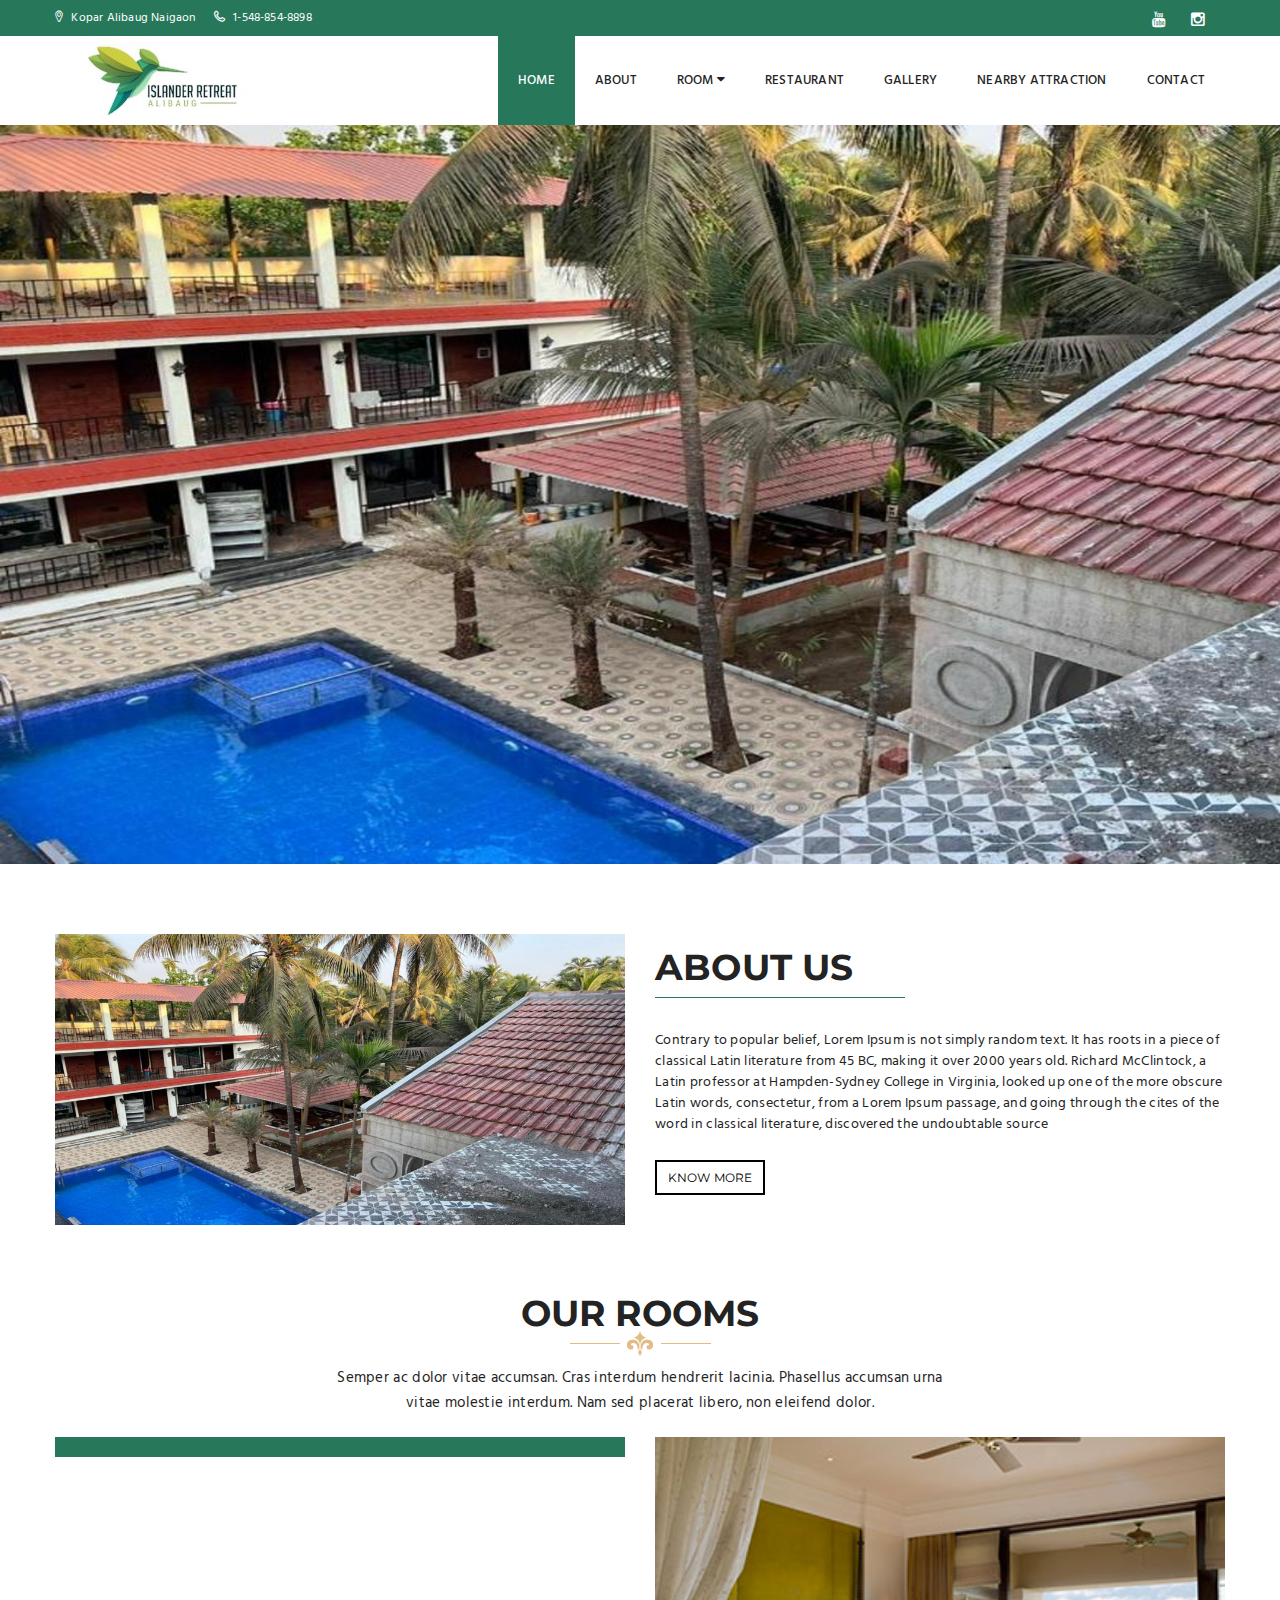
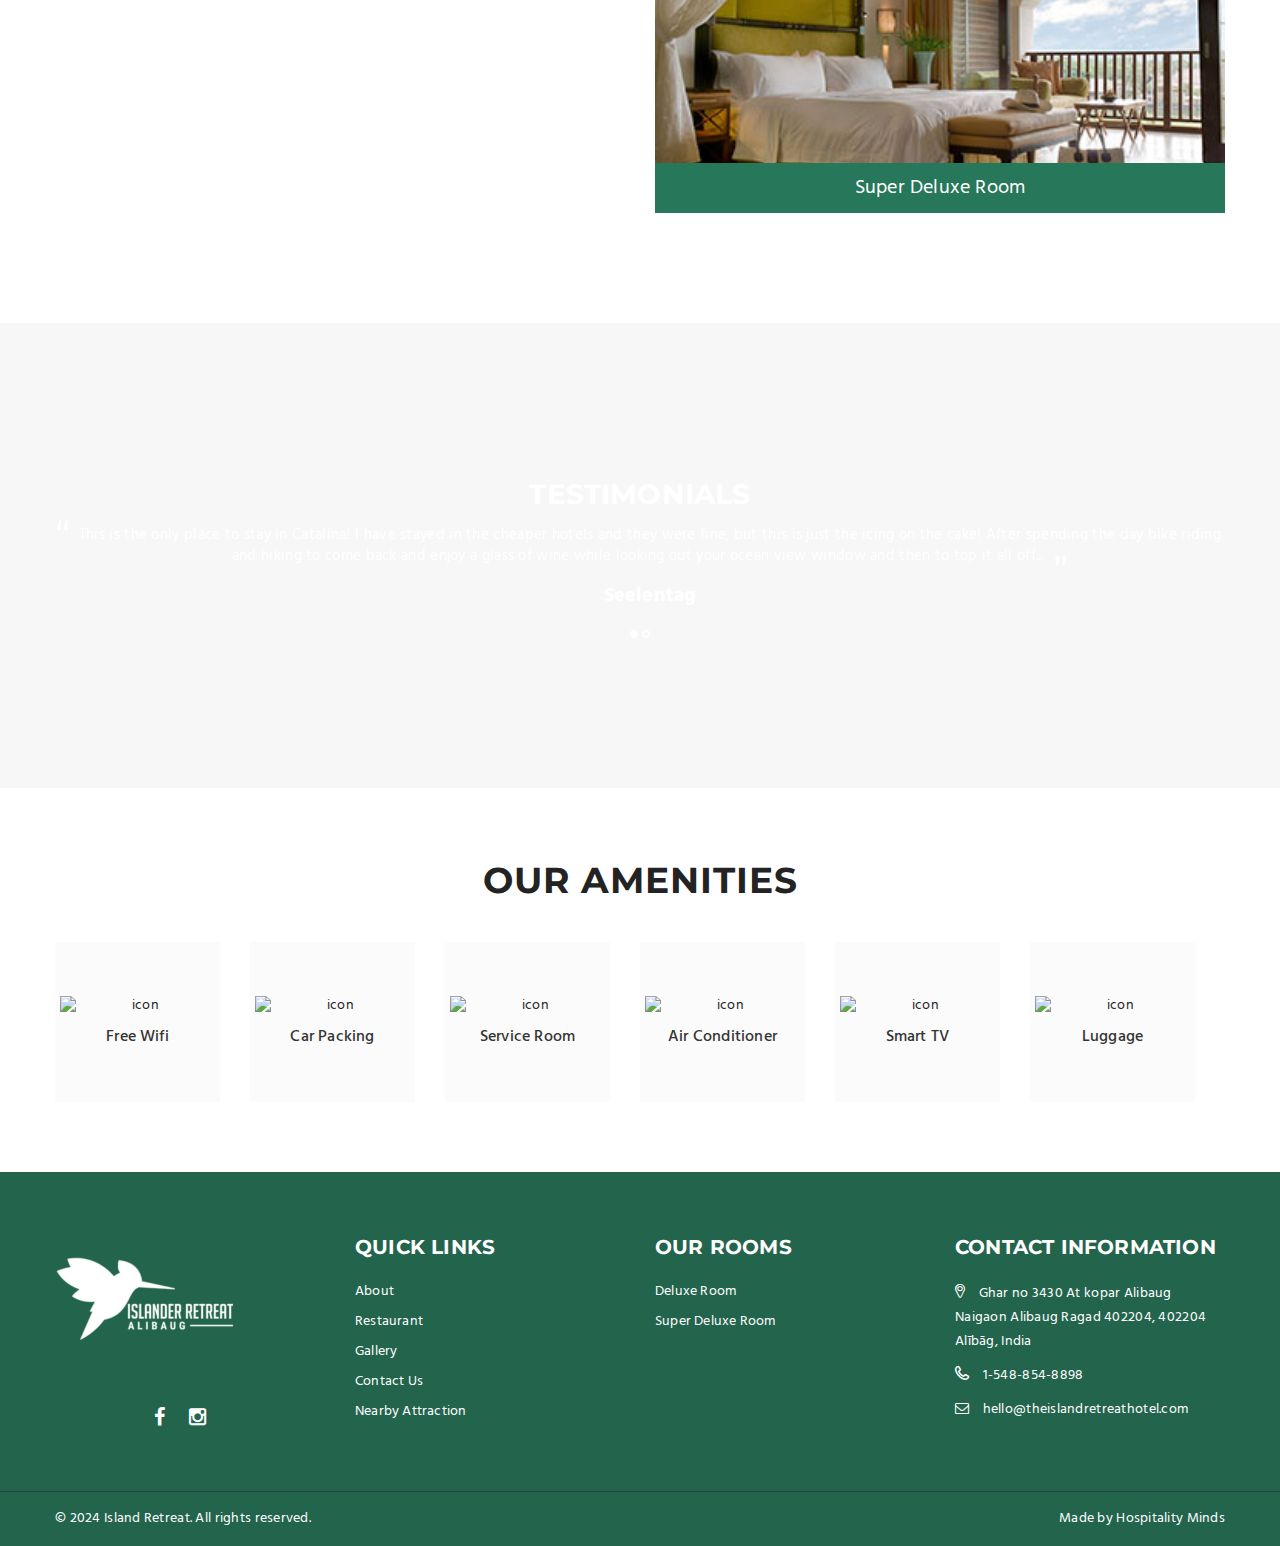
==== commit 384724f0: "Add files via upload" ====
--- a/index.html
+++ b/index.html
@@ -9,7 +9,12 @@
     <meta name="format-detection" content="telephone=no">
     <meta name="apple-mobile-web-app-capable" content="yes">
     
-
+    <link rel="apple-touch-icon" sizes="180x180" href="/apple-touch-icon.png">
+    <link rel="icon" type="image/png" sizes="32x32" href="/favicon-32x32.png">
+    <link rel="icon" type="image/png" sizes="16x16" href="/favicon-16x16.png">
+    <link rel="manifest" href="/site.webmanifest">
+    <meta name="msapplication-TileColor" content="#da532c">
+    <meta name="theme-color" content="#ffffff">
     <!-- GOOGLE FONT -->
     <link href='http://fonts.googleapis.com/css?family=Hind:400,300,500,600%7cMontserrat:400,700' rel='stylesheet' type='text/css'>
 
@@ -56,8 +61,8 @@
             <div class="header_top">
                 <div class="container">
                     <div class="header_left float-left">
-                        <span><i class="lotus-icon-cloud"></i> 18 °C</span>
-                        <span><i class="lotus-icon-location"></i> 225 Beach Street, Australian</span>
+                        <!-- <span><i class="lotus-icon-cloud"></i> 18 °C</span> -->
+                        <span><i class="lotus-icon-location"></i> Kopar Alibaug Naigaon</span>
                         <span><i class="lotus-icon-phone"></i> 1-548-854-8898</span>
                     </div>
                     <div class="header_right float-right">
@@ -93,15 +98,15 @@
                             <li>
                                 <a href="our-room.html">Room <span class="fa fa-caret-down"></span></a>
                                 <ul class="sub-menu">
-                                    <li><a href="room-detail.html">Room 1</a></li>
-                                    <li><a href="room-detail.html">Room 2</a></li>
+                                   <li><a href="deluxe-room.html">Deluxe Room</a></li>
+                                    <li><a href="super-deluxe-room.html">Super Deluxe Room</a></li>
                                 </ul>
                             </li>
                             <li>
                                 <a href="restaurant.html">Restaurant</a>
                             </li>
                             <li><a href="gallery.html">Gallery</a></li>
-                            <li><a href="#">Nearby Attraction </a></li>
+                            <li><a href="attractions.html">Nearby Attraction</a></li>
 
                             <li><a href="contact.html">Contact</a></li>
                         </ul>
@@ -219,13 +224,13 @@
                                 <div class="row">
 
                                     <!-- ITEM -->
-                                    <div class="col-xs-4">
+                                    <div class="col-xs-6">
                                         <div class="accomd-modations-room">
                                             <div class="img">
-                                                <a href="#"><img src="img/img-1.jpg" alt=""></a>
+                                                <a href="#"><img src="img/deluxe-bnner.jpg" alt=""></a>
                                             </div>
                                             <div class="text">
-                                                <h2><a href="#">Luxury Room</a></h2>
+                                                <h2><a href="#">Deluxe Room</a></h2>
                                                 
                                             </div>
                                         </div>
@@ -233,13 +238,13 @@
                                     <!-- END / ITEM -->
                                     
                                     <!-- ITEM -->
-                                    <div class="col-xs-4">
+                                    <div class="col-xs-6">
                                         <div class="accomd-modations-room">
                                             <div class="img">
                                                 <a href="#"><img src="img/img-2.jpg" alt=""></a>
                                             </div>
                                             <div class="text">
-                                                <h2><a href="#">Family Room</a></h2>
+                                                <h2><a href="#">Super Deluxe Room</a></h2>
                                                 
                                             </div>
                                         </div>
@@ -247,7 +252,7 @@
                                     <!-- END / ITEM -->
                                     
                                     <!-- ITEM -->
-                                    <div class="col-xs-4">
+                                    <!-- <div class="col-xs-4">
                                         <div class="accomd-modations-room">
                                             <div class="img">
                                                 <a href="#"><img src="img/img-3.jpg" alt=""></a>
@@ -257,7 +262,7 @@
                                                 
                                             </div>
                                         </div>
-                                    </div>
+                                    </div> -->
                                     <!-- END / ITEM -->
                                     
                                     <!-- ITEM -->
@@ -439,7 +444,7 @@
                                     <li><a href="restaurant.html">Restaurant</a></li>
                                     <li><a href="gallery.html">Gallery</a></li>
                                     <li><a href="contact.html">Contact Us</a></li>
-                                    <li><a href="">Nearby Attraction</a></li>
+                                    <li><a href="attractions.html">Nearby Attraction</a></li>
                                 </ul>
                             </div>
                         </div>
@@ -447,10 +452,8 @@
                             <div class="widget">
                                 <h4 class="widget-title f20 bold">Our Rooms</h4>
                                 <ul>
-                                    <li><a href="room-detail.html">Room 1</a></li>
-                                    <li><a href="room-detail.html">Room 2</a></li>
-                                    <li><a href="room-detail.html">Room 3</a></li>
-                                    <li><a href="room-detail.html">Room 4</a></li>
+                                   <li><a href="deluxe-room.html">Deluxe Room</a></li>
+                                    <li><a href="super-deluxe-room.html">Super Deluxe Room</a></li>
                                 </ul>
                             </div>
                         </div>
@@ -458,9 +461,9 @@
                             <div class="widget">
                                 <h4 class="widget-title f20 bold">Contact Information</h4>
                                 <div class="text">
-                                    <p><i class="lotus-icon-location mr10"></i> 225 Beach Street, Australian</p>
-                                    <p><i class="lotus-icon-phone mr10"></i> 1-548-854-8898</p>
-                                    <p><i class="fa fa-envelope-o mr10"></i> <a href="mailto:hello@thelotushotel.com">hello@thelotushotel.com</a>
+                                    <p><i class="lotus-icon-location mr10"></i><a href="#"> Ghar no 3430 At kopar Alibaug Naigaon Alibaug Ragad 402204, 402204 Alībāg, India</a></p>
+                                    <p><i class="lotus-icon-phone mr10"></i><a href="#"> 1-548-854-8898</a></p>
+                                    <p><i class="fa fa-envelope-o mr10"></i> <a href="mailto:hello@theislandretreathotel.com">hello@theislandretreathotel.com</a>
                                     </p>
                                 </div>
                             </div>
--- a/css/style.css
+++ b/css/style.css
@@ -1046,7 +1046,7 @@
     background-image:url('../images/banner/img-8.jpg')
 }
 .bg-9{
-    background-image:url('../images/banner/img-9.jpg')
+    background-image:url('../img/banner3.jpg')
 }
 .bg-10{
     background-image:url('../images/banner/img-10.jpg')
@@ -1742,7 +1742,7 @@
     }
 }
 .section-sub-banner{
-    padding-top:80px
+    padding-top:166px;
 }
 .sub-banner{
     position:relative
@@ -6115,7 +6115,7 @@
     padding:75px 0
 }
 .section-statistics .awe-overlay{
-    background-color:rgba(72,72,72,0.6)
+    background-color:#d4cb43;
 }
 .statistics_item{
     margin-top:30px;
@@ -9616,4 +9616,4 @@
 }
 .pdb-70{
     padding-bottom: 70px;
-}+}
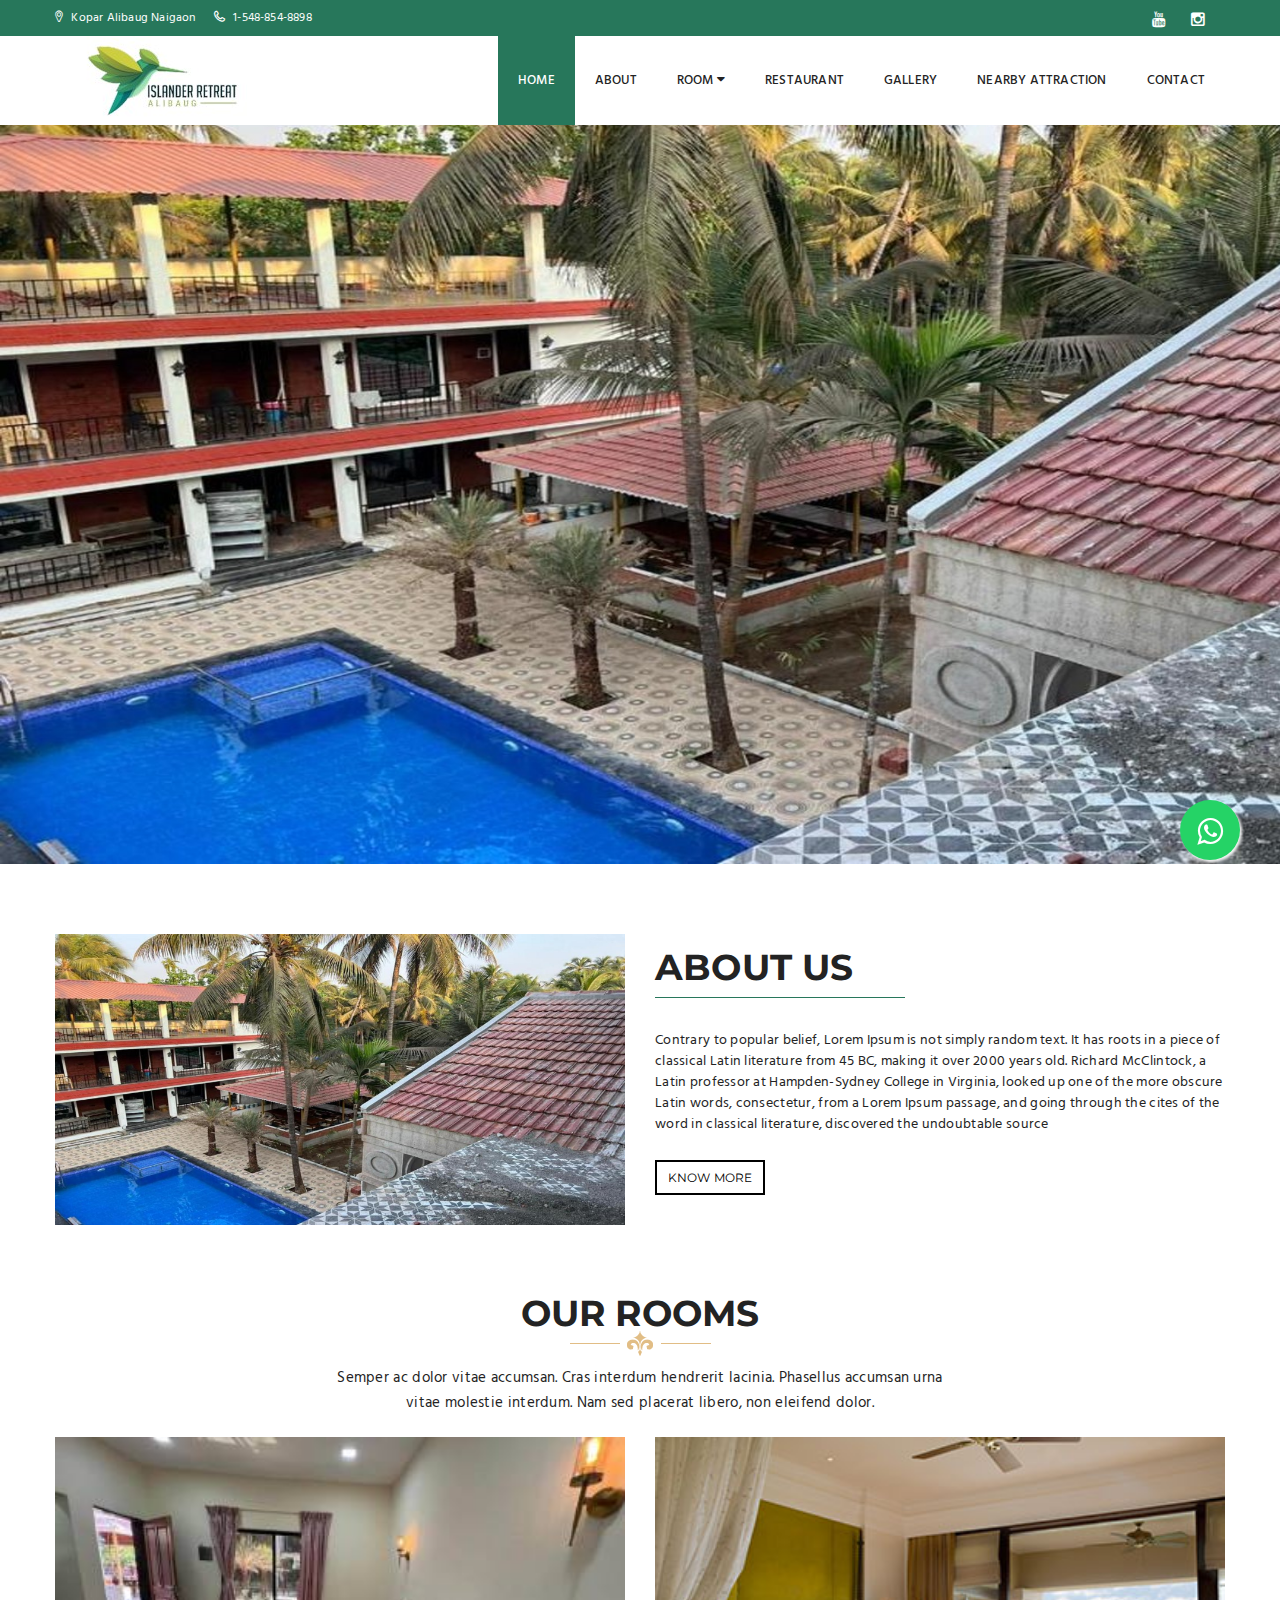
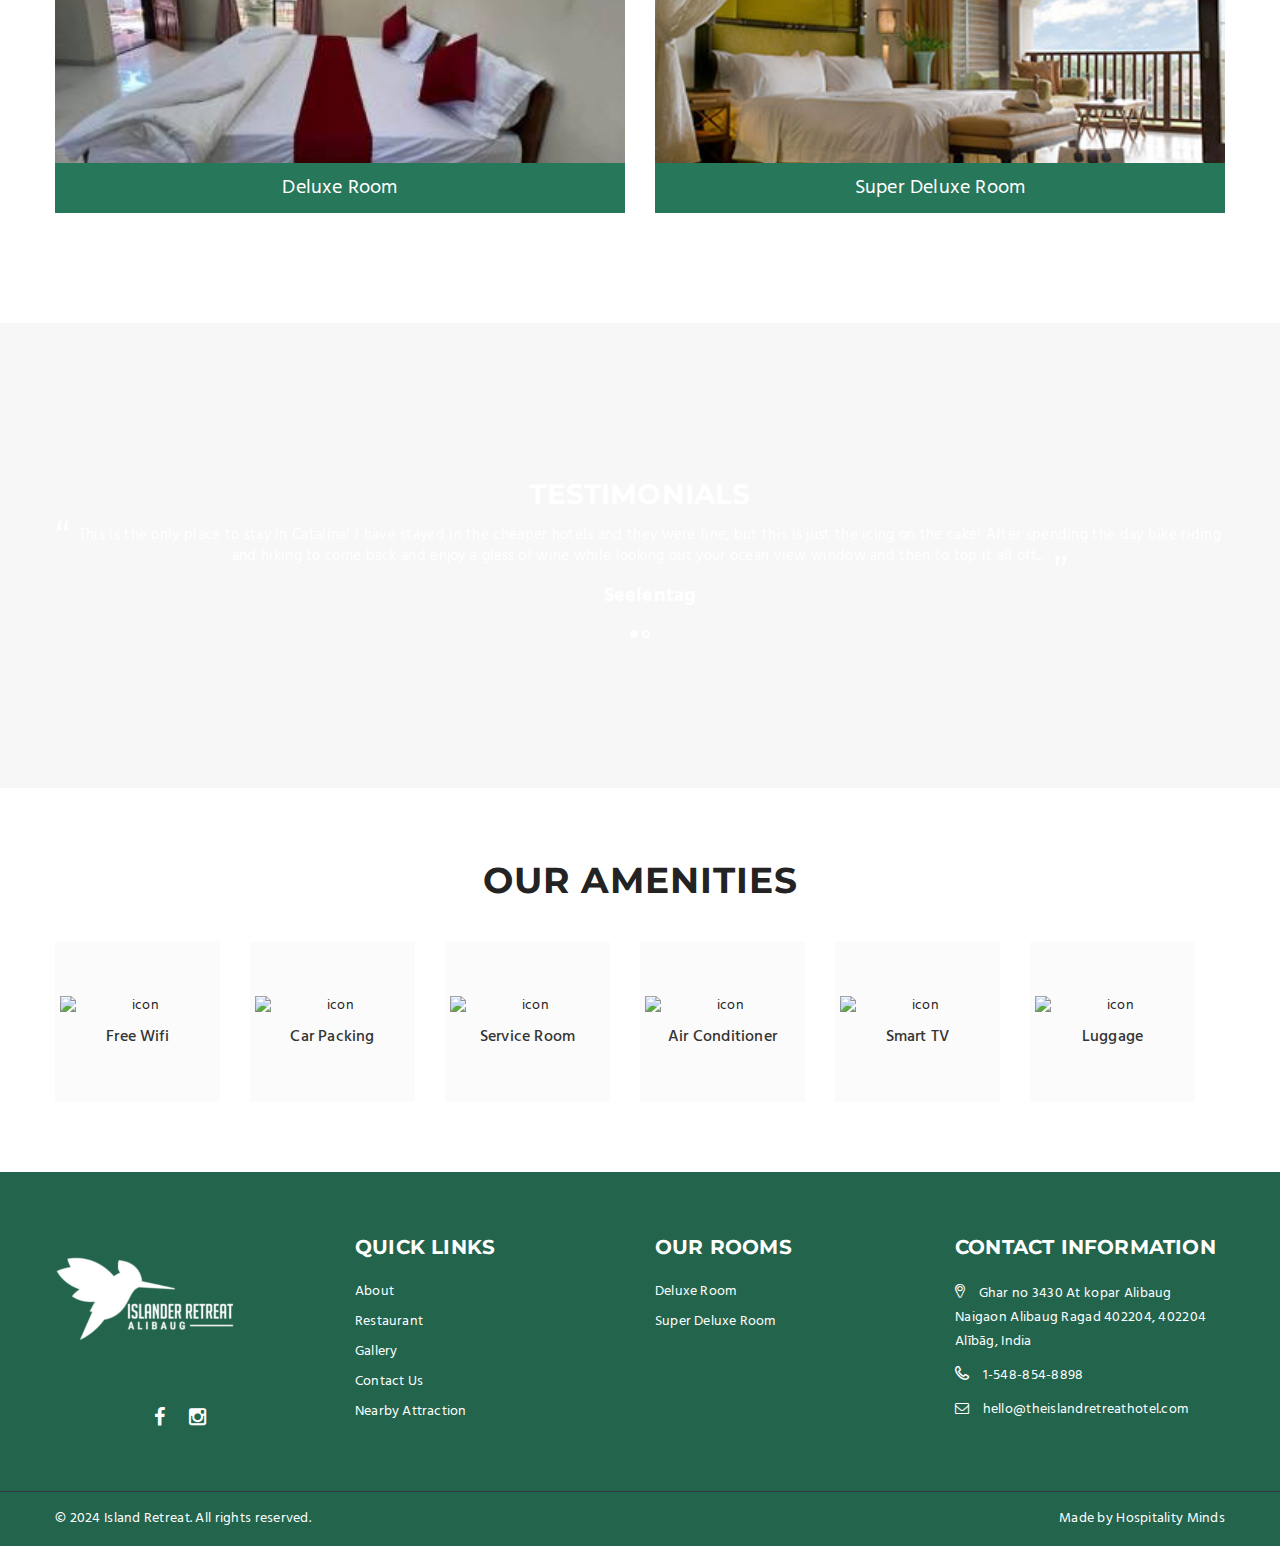
==== commit 5beedd0e: "Add files via upload" ====
--- a/index.html
+++ b/index.html
@@ -9,12 +9,12 @@
     <meta name="format-detection" content="telephone=no">
     <meta name="apple-mobile-web-app-capable" content="yes">
     
-    <link rel="apple-touch-icon" sizes="180x180" href="/apple-touch-icon.png">
-    <link rel="icon" type="image/png" sizes="32x32" href="/favicon-32x32.png">
-    <link rel="icon" type="image/png" sizes="16x16" href="/favicon-16x16.png">
-    <link rel="manifest" href="/site.webmanifest">
-    <meta name="msapplication-TileColor" content="#da532c">
-    <meta name="theme-color" content="#ffffff">
+<link rel="apple-touch-icon" sizes="180x180" href="favicon/apple-touch-icon.png">
+<link rel="icon" type="image/png" sizes="32x32" href="favicon/favicon-32x32.png">
+<link rel="icon" type="image/png" sizes="16x16" href="favicon/favicon-16x16.png">
+<link rel="manifest" href="/site.webmanifest">
+<meta name="msapplication-TileColor" content="#da532c">
+<meta name="theme-color" content="#ffffff">
     <!-- GOOGLE FONT -->
     <link href='http://fonts.googleapis.com/css?family=Hind:400,300,500,600%7cMontserrat:400,700' rel='stylesheet' type='text/css'>
 
@@ -33,11 +33,7 @@
 
     <!-- MAIN STYLE -->
     <link rel="stylesheet" type="text/css" href="css/style.css">
-    
-    <!--[if lt IE 9]>
-        <script src="http://html5shim.googlecode.com/svn/trunk/html5.js"></script>
-        <script src="http://css3-mediaqueries-js.googlecode.com/svn/trunk/css3-mediaqueries.js"></script>
-    <![endif]-->
+    <style>.float{position:fixed;width:60px;height:60px;bottom:40px;right:40px;background-color:#25d366;color:#FFF;border-radius:50px;text-align:center;font-size:30px;box-shadow: 2px 2px 3px #f8f8f8;z-index:100;}.my-float{margin-top:16px;}</style>
 </head>
 
 <!--[if IE 7]> <body class="ie7 lt-ie8 lt-ie9 lt-ie10"> <![endif]-->
@@ -404,9 +400,12 @@
     </section>
     <!-- END / OUR BEST -->
 
-
-                          
-
+    <!-- floating icons -->
+    <!-- <link rel="stylesheet" href="https://maxcdn.bootstrapcdn.com/font-awesome/4.5.0/css/font-awesome.min.css"> -->
+    <a href="#" class="float" target="_blank">
+    <i class="fa fa-whatsapp my-float"></i>
+    </a>
+    <!-- End floating icons -->
            <!-- FOOTER -->
     <footer id="footer" class="footer-style-2">
         <!-- FOOTER CENTER -->
@@ -489,7 +488,6 @@
 
     </div>
     <!-- END / PAGE WRAP -->
-
 
     <!-- LOAD JQUERY -->
     <script type="text/javascript" src="js/lib/jquery-1.11.0.min.js"></script>
